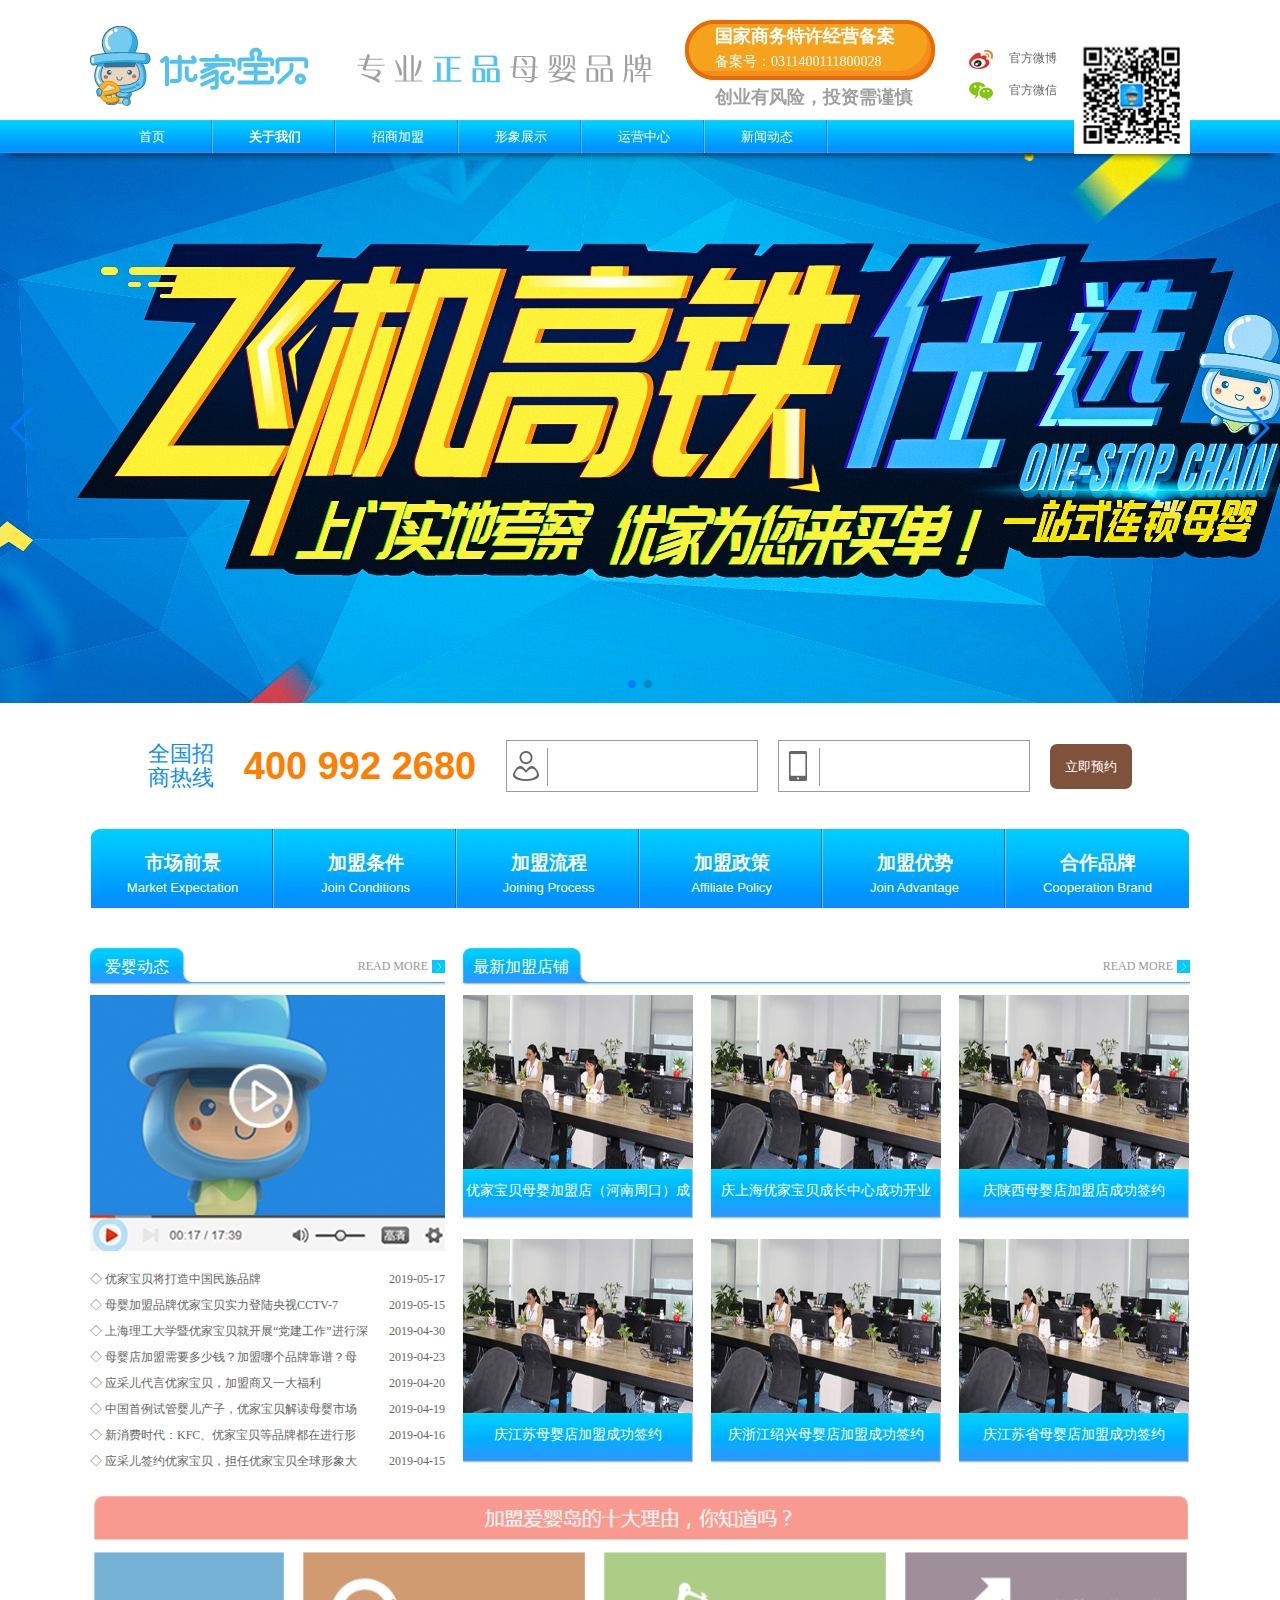
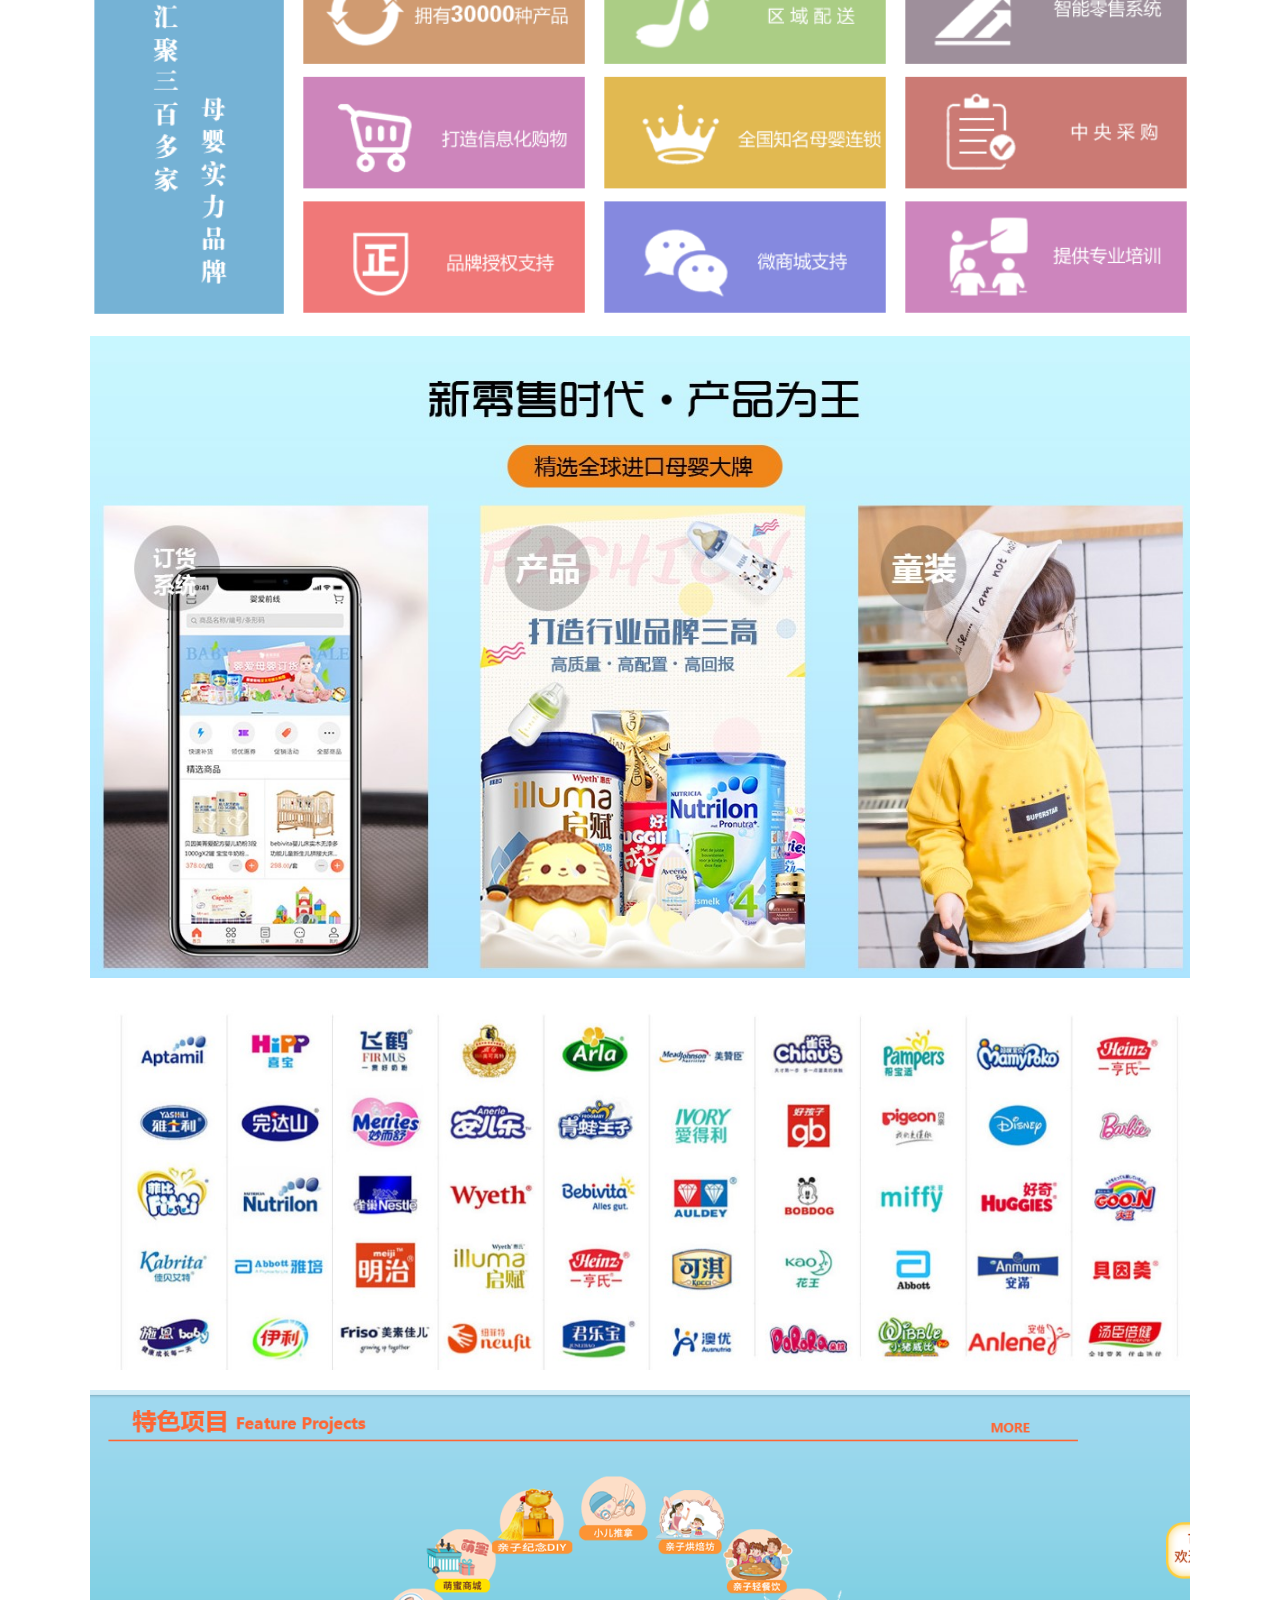
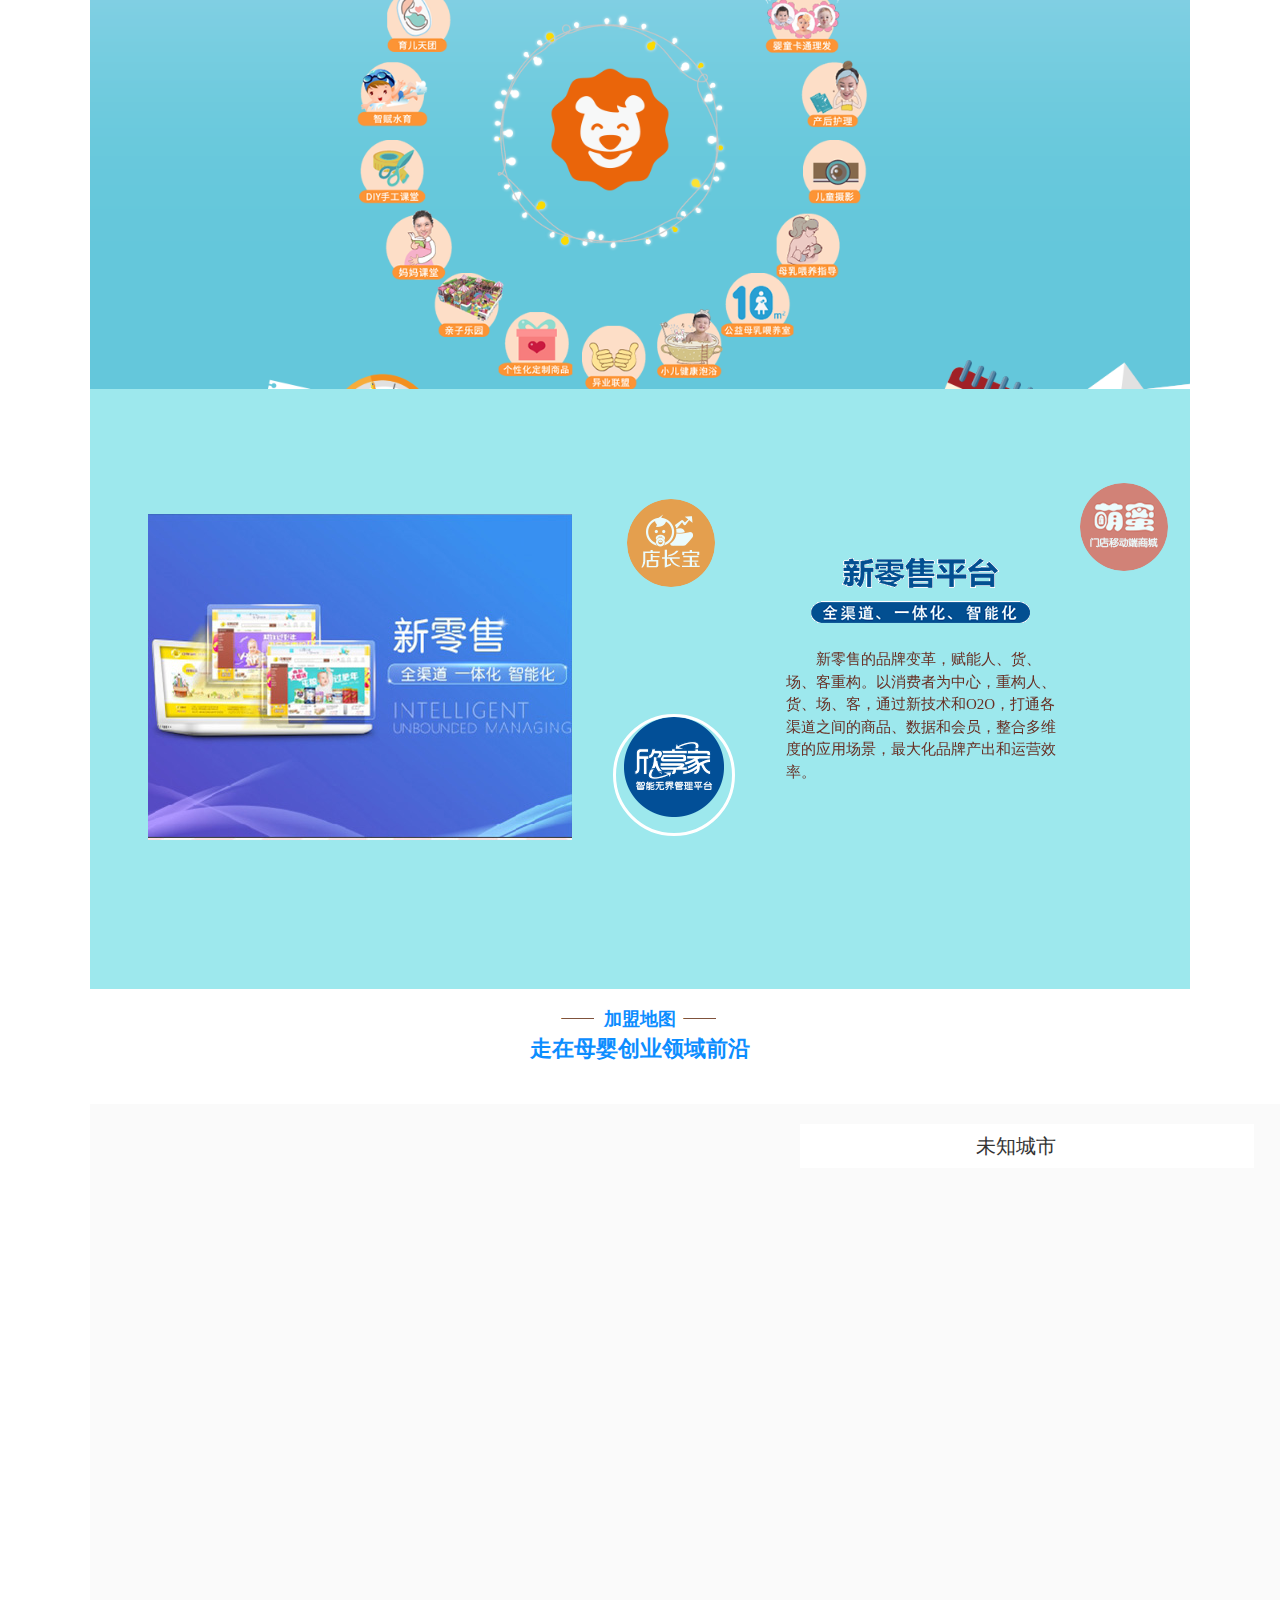
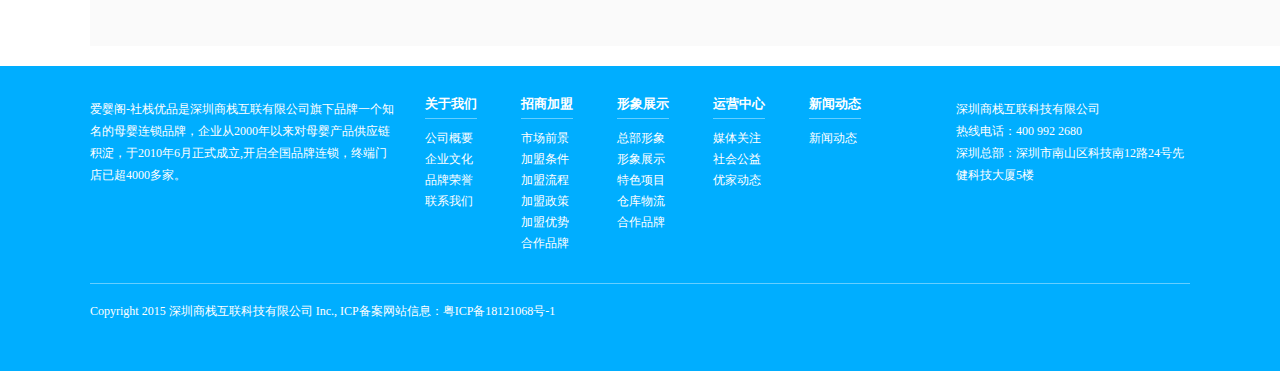
==== page/index.html @ 53469b0c "添加变化" ====
<!DOCTYPE html>
<html>

	<head>
		<meta charset="utf-8" />
		<title></title>
		<link type="text/css" rel="stylesheet" href="../css/base.css" />
		<link type="text/css" rel="stylesheet" href="../css/page.css" />
		<link rel="stylesheet" href="../css/swiper.css" />
		<link rel="stylesheet" href="../css/home.css" />
		<script type="text/javascript" src="https://api.map.baidu.com/api?v=2.0&ak=A4749739227af1618f7b0d1b588c0e85&s=1"></script>
	</head>

	<body>
		<header class="site_top">
			<div class="concenter">
				<h1><a href="/"><img src="../images/common/logo.png"></a><!--<span class="logo_span">专业母婴<br/>品牌加盟</span>--></h1>
				<div class="f">
					<span><b>国家商务特许经营备案</b><br>备案号：0311400111800028</span>
					<div style="color:#a0a0a0;margin-top:10px;font-size:18px;font-weight:bold;">创业有风险，投资需谨慎</div>
				</div>
				<div class="top_r">
					<!--<div class="tel_box"><span style="font-weight:bold; font-size:15px;">服务热线：</span><span class="tel_span">400-878-8211</span></div>
            <div class="tor_r_footer"><a href="#" class="weibo fl">官方微博</a> <span class="weixin fr">微信关注<img src="../images/common/we_chat_img.jpg" /></span></div>-->
					<ul>
						<li><img src="../images/common/wb.png">
							<a href="#" class="weibo">官方微博</a>
						</li>
						<li><img src="../images/common/wx.png">
							<a href="#" class="weixin">官方微信</a>
						</li>
					</ul>
					<img src="../images/common/we_chat_img.jpg" class="er">
				</div>
			</div>
		</header>

		<nav class="site_nav">
			<div class="concenter">
				<ul class="site_nav_ul">
					<li class="">
						<a href="index.html">首页</a>
					</li>
					<li class="cur">
						<a href="about.html?idx=0">关于我们</a>
						<ol style="display: none;">
							<li>
								<a href="about.html?idx=0">公司概要</a>
							</li>
							<li>
								<a href="about.html?idx=1">企业文化</a>
							</li>
							<li>
								<a href="about.html?idx=2">品牌荣誉</a>
							</li>
							<li style="border-bottom: none;">
								<a href="about.html?idx=3">联系我们</a>
							</li>
						</ol>
					</li>
					<li class="">
						<a href="join.html?idx=0">招商加盟</a>
						<ol>
							<li>
								<a href="join.html?idx=0">市场前景</a>
							</li>
							<li>
								<a href="join.html?idx=1">加盟条件</a>
							</li>
							<li>
								<a href="join.html?idx=2">加盟流程</a>
							</li>
							<li>
								<a href="join.html?idx=3">加盟政策</a>
							</li>
							<!--<li>
								<a href="join.html?idx=4">营业支持</a>
							</li>-->
							<li>
								<a href="join.html?idx=4">加盟优势</a>
							</li>
							<li>
								<a href="join.html?idx=5">合作品牌</a>
							</li>
						</ol>
					</li>
					<!--li>
                <a href="http://www.ujiabb.net">订货平台</a>
           </li-->
					<li class="">
						<a href="show.html?idx=0">形象展示</a>
						<ol style="display: none;">
							<li>
								<a href="show.html?idx=0">总部形象</a>
							</li>
							<li>
								<a href="show.html?idx=1">形象展示</a>
							</li>
							<li>
								<a href="show.html?idx=2">特色项目</a>
							</li>
							<li>
								<a href="show.html?idx=3">仓库物流</a>
							</li>
							<li>
								<a href="show.html?idx=4">合作品牌</a>
							</li>
						</ol>
					</li>
					<li>
						<a href="operation.html?idx=0">运营中心</a>
						<ol style="display: none;">
							<li>
								<a href="operation.html?idx=0">媒体关注</a>
							</li>
							<li>
								<a href="operation.html?idx=1">社会公益</a>
							</li>
							<li>
								<a href="operation.html?idx=2">优家动态</a>
							</li>
						</ol>
					</li>
					<li class="">
						<a href="news.html?idx=0">新闻动态</a>
						<ol style="display: none;">
							<li>
								<a href="news.html?idx=0">新闻动态</a>
							</li>
						</ol>
					</li>
				</ul>
			</div>
		</nav>

		<div class="home_banner">

			<div class=" swiper-container">
				<div class=" swiper-wrapper">

					<div class="swiper-slide" style="height:550px; background: url(&quot;../images/bannar1.jpg&quot;) center 0px no-repeat; ">

					</div>

					<div class="swiper-slide" style="height:550px;background: url(&quot;../images/bannar2.jpg&quot;) center 0px no-repeat;">
					</div>

				</div>
				<div class="swiper-pagination"></div>

				<!-- 如果需要导航按钮 -->
				<div class="swiper-button-prev"></div>
				<div class="swiper-button-next"></div>

			</div>
		</div>

		<div class="contact">
			<div class="ctit">
				<p>全国招</p>
				<p>商热线</p>
			</div>
			<div class="tel">400 992 2680</div>
			<div class="cname"><input type="text" /></div>
			<div class="cnum"><input type="text" name="" id="" value="" /></div>
			<button class="cbtn">立即预约</button>
		</div>

		<section class="homesection">

			<div class="secDetail">
				<ul>
					<li class="first">
						<a href="join.html?idx=0"><span class="span_ch">市场前景</span><br><span class="span_en">Market Expectation</span></a>
					</li>
					<li>
						<a href="join.html?idx=1"><span class="span_ch">加盟条件</span><br><span class="span_en">Join Conditions</span></a>
					</li>
					<li>
						<a href="join.html?idx=2"><span class="span_ch">加盟流程</span><br><span class="span_en">Joining Process</span></a>
					</li>
					<li>
						<a href="join.html?idx=3"><span class="span_ch">加盟政策</span><br><span class="span_en">Affiliate Policy</span></a>
					</li>
					<li>
						<a href="join.html?idx=4"><span class="span_ch">加盟优势</span><br><span class="span_en">Join Advantage</span></a>
					</li>
					<li class="last">
						<a href="join.html?idx=5" style="background: none;"><span class="span_ch">合作品牌</span><br><span class="span_en">Cooperation Brand</span></a>
					</li>
				</ul>
			</div>
		</section>

		<div class="home_pagecon">
			<section class="section_1">
				<div class="yj_dyn clearfix">
					<div class="dynLe fl clearfix">
						<h2>爱婴动态<span><a href="news.html">READ  MORE</a><img src="../images/common/more.jpg"></span></h2>
						<div class="video_box">
							<img src="../images/homead/20160217172648.png">
							<img src="../images/else/video_overimg1.png" class="over_img">
						</div>
						<ul>

							<li>
								<a href="news.html" class="clearfix"><span class="fl">◇  优家宝贝将打造中国民族品牌</span><time class="fr">2019-05-17</time></a>
							</li>

							<li>
								<a href="news.html" class="clearfix"><span class="fl">◇  母婴加盟品牌优家宝贝实力登陆央视CCTV-7</span><time class="fr">2019-05-15</time></a>
							</li>

							<li>
								<a href="news.html" class="clearfix"><span class="fl">◇  上海理工大学暨优家宝贝就开展“党建工作”进行深度会谈！</span><time class="fr">2019-04-30</time></a>
							</li>

							<li>
								<a href="news.html" class="clearfix"><span class="fl">◇  母婴店加盟需要多少钱？加盟哪个品牌靠谱？母婴店如何营销？</span><time class="fr">2019-04-23</time></a>
							</li>

							<li>
								<a href="news.html" class="clearfix"><span class="fl">◇  应采儿代言优家宝贝，加盟商又一大福利</span><time class="fr">2019-04-20</time></a>
							</li>

							<li>
								<a href="news.html" class="clearfix"><span class="fl">◇  中国首例试管婴儿产子，优家宝贝解读母婴市场前景</span><time class="fr">2019-04-19</time></a>
							</li>

							<li>
								<a href="news.html" class="clearfix"><span class="fl">◇  新消费时代：KFC、优家宝贝等品牌都在进行形象升级！</span><time class="fr">2019-04-16</time></a>
							</li>

							<li>
								<a href="news.html" class="clearfix"><span class="fl">◇  应采儿签约优家宝贝，担任优家宝贝全球形象大使！</span><time class="fr">2019-04-15</time></a>
							</li>

						</ul>
					</div>
					<div class="dynRi fr">
						<h2>最新加盟店铺<span><a href="news.html">READ  MORE</a><img src="../images/common/more.jpg"></span></h2>
						<div class="shopbox">
							<div class="shopboxs clearfix">

								<dl class="fl">
									<a href="news.html">
										<dt><img src="../images/ab2.jpg" width="230" height="176"><img src="../images/common/jia.png" class="jia"></dt>
										<dd>优家宝贝母婴加盟店（河南周口）成功签约</dd>
									</a>
								</dl>

								<dl class="fl">
									<a href="news.html">
										<dt><img src="../images/ab2.jpg" width="230" height="176"><img src="../images/common/jia.png" class="jia"></dt>
										<dd>庆上海优家宝贝成长中心成功开业</dd>
									</a>
								</dl>

								<dl class="fl">
									<a href="news.html">
										<dt><img src="../images/ab2.jpg" width="230" height="176"><img src="../images/common/jia.png" class="jia"></dt>
										<dd>庆陕西母婴店加盟店成功签约</dd>
									</a>
								</dl>

								<dl class="fl">
									<a href="news.html">
										<dt><img src="../images/ab2.jpg" width="230" height="176"><img src="../images/common/jia.png" class="jia"></dt>
										<dd>庆江苏母婴店加盟成功签约</dd>
									</a>
								</dl>

								<dl class="fl">
									<a href="news.html">
										<dt><img src="../images/ab2.jpg" width="230" height="176"><img src="../images/common/jia.png" class="jia"></dt>
										<dd>庆浙江绍兴母婴店加盟成功签约</dd>
									</a>
								</dl>

								<dl class="fl">
									<a href="news.html">
										<dt><img src="../images/ab2.jpg" width="230" height="176"><img src="../images/common/jia.png" class="jia"></dt>
										<dd>庆江苏省母婴店加盟成功签约</dd>
									</a>
								</dl>

							</div>
						</div>
					</div>
				</div>
			</section>
		</div>

		
		<div class="homead">
			<img src="../images/homead/u160.png" />
			<img src="../images/homead/u196.jpg" />
			<img src="../images/homead/u198.jpg" />
			<img src="../images/homead/u215.png" />
		</div>
			<div id="section8" class="module section fp-section fp-table active" style="background-color: rgb(157, 232, 237); height: 600px;">
			<div class="fp-tableCell" style="height:807px;">

				<div class="control bk8 dx">
					<div class="sev-left">
						<div class="pad-box">
							<div class="pad"></div>
							<div class="pad_content">
								<img class="xxj" src="../images/homead/svelunbo.jpg">
							</div>
						</div>
					</div>
					<div class="sev-right">
						<i class="xxj current" id="xxjClick"></i>
						<i class="dzb" id="dzbClick"></i>
						<i class="mm" id="mmClick"></i>
						<div class="sev-content" style="transform: rotateY(7560deg);">
							<div class="xxj-content hand" style="display: block;">
								<i class=""></i>
								<p>
									新零售的品牌变革，赋能人、货、场、客重构。以消费者为中心，重构人、货、场、客，通过新技术和O2O，打通各渠道之间的商品、数据和会员，整合多维度的应用场景，最大化品牌产出和运营效率。
								</p>
							</div>
							<div class="mm-content  hand" style="display: none;">
								<i class=""></i>
								<p>
									实时了解门店经营状况及客户购物习惯，整合产品销售、导购业绩和会员消费数据，并提供决策，为门店管理、运筹运营和会员营销提供参考指导为，增加店长运营管理能力
								</p>
							</div>
							<div class="dzb-content hand" style="display: none;">
								<i class=""></i>
								<p>
									实体门店与微商城线上线下相结合，消费者在“萌蜜”轻松选购商品，门店可了解商城销及导购业绩。萌蜜还设置跨境商品专区。
								</p>
							</div>
						</div>
					</div>
				</div>
			</div>
		</div>
		<div class="map">
			<div class="map_txt">
				<p><i></i><span>加盟地图</span><i></i></p>
				<p><span>走在母婴创业领域前沿</span></p>
			</div>
			<section class="cm-main">

				<!-- 校区地图 -->
				<div class="m-section-block">
					<div class="m-idx-schoolmap">
						<div class="cm-container">
							<div class="m-idx-common-header">
								<div class="schoolmap-container">
									<div class="left-map">
										<div id="idx-map" style="width:670px;height:542px"></div>
									</div>
									<div class="right-message">
										<div class="toggle-menu">
											<p class="value"><span>未知城市</span><i></i></p>
											<ul class="select-list">
											</ul>
										</div>
										<div class="img-container">
											<div class="top">
											</div>
											<div class="bottom">
												<div class="img">
												</div>
												<div class="img">
												</div>
											</div>
										</div>
									</div>
								</div>
							</div>
						</div>
					</div>
				</div>

			</section>
		</div>

		<footer class="site_footer">
			<div class="concenter">
				<div class="clearfix">
					<div class="footer_lbox fl">
						<!--<div class="tel_box"><span class="tel_span">400-720-9987</span></div>-->
						<span>爱婴阁-社栈优品是深圳商栈互联有限公司旗下品牌一个知名的母婴连锁品牌，企业从2000年以来对母婴产品供应链积淀，于2010年6月正式成立,开启全国品牌连锁，终端门店已超4000多家。</span>
					</div>
					<div class="footer_rbox fl">
						<dl>
							<dt><a href="about.html?idx=0">关于我们</a></dt>
							<dd>
								<a href="about.html?idx=0">公司概要</a>
							</dd>
							<dd>
								<a href="about.html?idx=1">企业文化</a>
							</dd>
							<dd>
								<a href="about.html?idx=2">品牌荣誉</a>
							</dd>
							<dd>
								<a href="about.html?idx=3">联系我们</a>
							</dd>
						</dl>
						<dl>
							<dt><a href="join.html?idx=0">招商加盟</a></dt>
							<dd>
								<a href="join.html?idx=0">市场前景</a>
							</dd>
							<dd>
								<a href="join.html?idx=1">加盟条件</a>
							</dd>
							<dd>
								<a href="join.html?idx=2">加盟流程</a>
							</dd>
							<dd>
								<a href="join.html?idx=3">加盟政策</a>
							</dd>
							<!--<dd>
								<a href="join.html?idx=4">营业支持</a>
							</dd>-->
							<dd>
								<a href="join.html?idx=4">加盟优势</a>
							</dd>
							<dd>
								<a href="join.html?idx=5">合作品牌</a>
							</dd>

						</dl>
						<dl>
							<dt><a href="show.html?idx=0">形象展示<!--合作品牌--></a></dt>
							<dd>
								<a href="show.html?idx=0">总部形象</a>
							</dd>
							<dd>
								<a href="show.html?idx=1">形象展示</a>
							</dd>
							<dd>
								<a href="show.html?idx=2">特色项目</a>
							</dd>
							<dd>
								<a href="show.html?idx=3">仓库物流</a>
							</dd>
							<dd>
								<a href="show.html?idx=4">合作品牌</a>
							</dd>
						</dl>
						<dl>
							<dt><a href="operation.html?idx=0">运营中心</a></dt>
							<dd>
								<a href="operation.html?idx=0">媒体关注</a>
							</dd>
							<dd>
								<a href="operation.html?idx=1">社会公益</a>
							</dd>
							<dd>
								<a href="operation.html?idx=2">优家动态</a>
							</dd>
						</dl>
						<!--<dl>
                    <dt><a href="training/">培训视频</a></dt>        
                </dl> -->
						<dl>
							<dt><a href="news.html?idx=0">新闻动态</a></dt>
							<dd>
								<a href="news.html?idx=0">新闻动态</a>
							</dd>
						</dl>
					</div>
					<div class="tel_box fr">
						<p>深圳商栈互联科技有限公司 </p>
						<p>热线电话：400 992 2680</p>
						<p>深圳总部：深圳市南山区科技南12路24号先健科技大厦5楼</p>
						<!--<div class="ph_box clearfix">
							<p class="fl">400-878-8211</p>
						</div>-->
					</div>
				</div>
				<div class="footer_bottom">
					<div class="concenter">
						<p class="footer_p">Copyright 2015 深圳商栈互联科技有限公司 Inc.,
							<a style="color:#fff" href="http://www.miitbeian.gov.cn" target="_blank">ICP备案网站信息：粤ICP备18121068号-1 </a><br>
						</p>

						<div class="footer_abox">
							<!--<a href="#">法律声明</a><span class="split_span">|</span>
							<a href="#">网站地图</a>-->
						</div>
					</div>
				</div>
			</div>
		</footer>
		<script type="text/javascript" src="../js/jquery-1.8.2.js"></script>
		<script type="text/javascript" src="../js/swiper.js"></script>
		<script type="text/javascript" src="../js/main.js"></script>
		<script type="text/javascript">
			var mySwiper = new Swiper('.swiper-container', {
				loop: true, // 循环模式选项

				// 如果需要分页器
				pagination: {
					el: '.swiper-pagination',
					clickable: true
				},

				// 如果需要前进后退按钮
				navigation: {
					nextEl: '.swiper-button-next',
					prevEl: '.swiper-button-prev',
				},

				// 如果需要滚动条
				scrollbar: {
					el: '.swiper-scrollbar',
				}
			})
		</script>
		
		<script type="text/javascript">
			/*首页独有的js*/
			$(function() {
				var le = 0;
				var sublilen = 0;
				var w = 0;
				var marleft = 0; // 图片左右滑动相关
				var pointData = [{
					"city": "\u5317\u4eac\u5e02",
					"name": "\u5317\u4eac\u6821\u533a\u5730\u5740",
					"point": {
						"lng": "116.50132",
						"lat": "39.967677"
					},
					"area": "\u5317\u4eac\u671d\u9633\u533a\u9152\u4ed9\u6865\u8def39\u53f7",
					"area_detail": "\u4e45\u9686\u767e\u8d27\u5357\u95e8\u8fdb2\u697c",
					"traffic": "\u5317\u4eac\u5730\u94c114\u53f7\u7ebf\u4e1c\u98ce\u5317\u6865\u7ad9c2\u51fa\u53e3580\u7c73",
					"tel": "186-6537-4998",
					"work_time": "09: 00 - 18:00",
					"imgs": ["http:\/\/www.tmsgschool.com\/upload\/img\/201807031200258642.jpg", "http:\/\/www.tmsgschool.com\/upload\/img\/201807031159481987.jpg", "http:\/\/www.tmsgschool.com\/upload\/img\/201808271738005948.jpg", "http:\/\/www.tmsgschool.com\/upload\/img\/201808271737592012.jpg", "http:\/\/www.tmsgschool.com\/upload\/img\/201808271737582302.jpg", "http:\/\/www.tmsgschool.com\/upload\/img\/20180827173757993.jpg", "http:\/\/www.tmsgschool.com\/upload\/img\/201808271737559944.jpg", "http:\/\/www.tmsgschool.com\/upload\/img\/201808271737548641.jpg", "http:\/\/www.tmsgschool.com\/upload\/img\/201808271737526083.jpg", "http:\/\/www.tmsgschool.com\/upload\/img\/201808271737508559.jpg", "http:\/\/www.tmsgschool.com\/upload\/img\/201808271737504947.jpg", "http:\/\/www.tmsgschool.com\/upload\/img\/201808271737488013.jpg", "http:\/\/www.tmsgschool.com\/upload\/img\/20180827173747318.jpg", "http:\/\/www.tmsgschool.com\/upload\/img\/201808271737459162.jpg", "http:\/\/www.tmsgschool.com\/upload\/img\/201808271737447770.jpg", "http:\/\/www.tmsgschool.com\/upload\/img\/201808271737436314.jpg"]
				}, {
					"city": "\u4e0a\u6d77\u5e02",
					"name": "\u4e0a\u6d77\u6821\u533a\u5730\u5740",
					"point": {
						"lng": "121.430964",
						"lat": "31.215661"
					},
					"area": "\u4e0a\u6d77\u5e02\u957f\u5b81\u533a\u5ef6\u5b89\u897f\u8def1358\u53f7",
					"area_detail": "\u8fce\u9f99\u5927\u53a6",
					"traffic": "\u5730\u94c13\u53f7\u7ebf\u5ef6\u5b89\u897f\u8def\u4e0b\u8f66\uff082\u53f7\u51fa\u53e3\uff09\u5ef6\u5b89\u897f\u8def\u548c\u5b9a\u897f\u8def\u4ea4\u53c9\u53e3",
					"tel": "186-6537-4998",
					"work_time": "09: 00 - 18:00",
					"imgs": ["http:\/\/www.tmsgschool.com\/upload\/img\/201807031157572739.jpg", "http:\/\/www.tmsgschool.com\/upload\/img\/201807031159481987.jpg", "http:\/\/www.tmsgschool.com\/upload\/img\/201807031200258642.jpg", "http:\/\/www.tmsgschool.com\/upload\/img\/201808271759427177.jpg", "http:\/\/www.tmsgschool.com\/upload\/img\/201808271759419582.jpg", "http:\/\/www.tmsgschool.com\/upload\/img\/20180827175939217.jpg", "http:\/\/www.tmsgschool.com\/upload\/img\/20180827175938139.jpg", "http:\/\/www.tmsgschool.com\/upload\/img\/201808271759375657.jpg", "http:\/\/www.tmsgschool.com\/upload\/img\/201808271759358845.jpg", "http:\/\/www.tmsgschool.com\/upload\/img\/20180827175934302.jpg", "http:\/\/www.tmsgschool.com\/upload\/img\/201808271759333407.jpg", "http:\/\/www.tmsgschool.com\/upload\/img\/201808271759316606.jpg", "http:\/\/www.tmsgschool.com\/upload\/img\/201808271759297126.jpg", "http:\/\/www.tmsgschool.com\/upload\/img\/201808271759283620.jpg", "http:\/\/www.tmsgschool.com\/upload\/img\/201808271759278871.jpg"]
				}, {
					"city": "\u5e7f\u5dde\u5e02",
					"name": "\u5e7f\u5dde\u6821\u533a\u5730\u5740",
					"point": {
						"lng": "113.270103",
						"lat": "23.090036"
					},
					"area": "\u6d77\u73e0\u533a\u5de5\u4e1a\u5927\u9053\u5317132\u53f7",
					"area_detail": "\u82b1\u57ce\u5f80\u4e8b3\u53f7\u697c\u751c\u871c\u65f6\u5149",
					"traffic": "\u5730\u94c18\u53f7\u7ebf\u6c99\u56ed\u7ad9B\u51fa\u53e3\u53f3\u624b\u8fb9\u76f4\u8d70600\u7c73\uff08\u516c\u8def\u8fb9\u73bb\u7483\u95e8\uff09",
					"tel": "186-6537-4998",
					"work_time": "09: 00 - 18:00",
					"imgs": ["http:\/\/www.tmsgschool.com\/upload\/img\/201807021138094608.png", "http:\/\/www.tmsgschool.com\/upload\/img\/201807021138215443.png", "http:\/\/www.tmsgschool.com\/upload\/img\/201807101528573813.jpg", "http:\/\/www.tmsgschool.com\/upload\/img\/201808271754364384.jpg", "http:\/\/www.tmsgschool.com\/upload\/img\/20180827175435177.jpg", "http:\/\/www.tmsgschool.com\/upload\/img\/201808271754346051.jpg", "http:\/\/www.tmsgschool.com\/upload\/img\/201808271754321618.jpg", "http:\/\/www.tmsgschool.com\/upload\/img\/201808271754314804.jpg", "http:\/\/www.tmsgschool.com\/upload\/img\/201808271754297878.jpg", "http:\/\/www.tmsgschool.com\/upload\/img\/201808271754281128.jpg", "http:\/\/www.tmsgschool.com\/upload\/img\/201808271754264328.jpg", "http:\/\/www.tmsgschool.com\/upload\/img\/201808271754253820.jpg"]
				}, {
					"city": "\u6df1\u5733\u5e02",
					"name": "\u6df1\u5733\u603b\u90e8\u5730\u5740",
					"point": {
						"lng": "113.963381",
						"lat": "22.544495"
					},
					"area": "\u6df1\u5733\u5e02\u5357\u5c71\u533a\u79d1\u6280\u535712\u8def24\u53f7",
					"area_detail": "\u5148\u5065\u79d1\u6280\u5927\u53a65\u697c\uff08\u5eb7\u4f73\u7814\u53d1\u5927\u53a6\u9694\u58c1\uff09",
					"traffic": "",
					"tel": "186-6537-4998",
					"work_time": "09: 00 - 18:00",
					"imgs": ["http:\/\/www.tmsgschool.com\/upload\/img\/201806290940242260.png", "http:\/\/www.tmsgschool.com\/upload\/img\/201807101520515615.jpg", "http:\/\/www.tmsgschool.com\/upload\/img\/201807101520508390.jpg", "http:\/\/www.tmsgschool.com\/upload\/img\/201807130923074886.jpg", "http:\/\/www.tmsgschool.com\/upload\/img\/201807130923058963.jpg", "http:\/\/www.tmsgschool.com\/upload\/img\/201807130923042801.jpg", "http:\/\/www.tmsgschool.com\/upload\/img\/201807130923033401.jpg"]
				}, {
					"city": "\u5357\u4eac\u5e02",
					"name": "\u5357\u4eac\u6821\u533a\u5730\u5740",
					"point": {
						"lng": "118.795404",
						"lat": "32.048811"
					},
					"area": "\u5357\u4eac\u5e02\u7384\u6b66\u533a\u6d2a\u6b66\u5317\u8def16\u53f7",
					"area_detail": "\u6c47\u91d1\u5927\u53a65\u697c501\u5ba4 ",
					"traffic": "\u5730\u94c13\u53f7\u7ebf\u5927\u884c\u5bab\uff082\u53f7\u53e3\u51fa\uff09\u6b65\u884c1000\u7c73",
					"tel": "186-6537-4998",
					"work_time": "09: 00 - 18:00",
					"imgs": ["http:\/\/www.tmsgschool.com\/upload\/img\/201807021144326696.jpg", "http:\/\/www.tmsgschool.com\/upload\/img\/201807021144469258.jpg", "http:\/\/www.tmsgschool.com\/upload\/img\/201807021144593897.jpg", "http:\/\/www.tmsgschool.com\/upload\/img\/201807130932287745.jpg"]
				}, {
					"city": "\u6b66\u6c49\u5e02",
					"name": "\u6b66\u6c49\u6821\u533a\u5730\u5740",
					"point": {
						"lng": "114.347595",
						"lat": "30.561314"
					},
					"area": "\u6b66\u6c49\u5e02\u6b66\u660c\u533a\u4e2d\u5317\u8def31\u53f7\u77e5\u97f3\u5e7f\u573a",
					"area_detail": "\u77e5\u97f3\u5e7f\u573a4\u697c\uff08\u5730\u94c1\u56db\u53f7\u7ebf\u695a\u6cb3\u6c49\u8857c\u51fa\u53e3\u65c1\uff09",
					"traffic": "\u5730\u94c1\u56db\u53f7\u7ebf\u695a\u6cb3\u6c49\u8857c\u51fa\u53e3\u65c1",
					"tel": "186-6537-4998",
					"work_time": "09: 00 - 18:00",
					"imgs": ["http:\/\/www.tmsgschool.com\/upload\/img\/201807021147594856.jpg", "http:\/\/www.tmsgschool.com\/upload\/img\/20180702114814278.jpg", "http:\/\/www.tmsgschool.com\/upload\/img\/201807021148264047.jpg"]
				}, {
					"city": "\u676d\u5dde\u5e02",
					"name": "\u676d\u5dde\u6821\u533a\u5730\u5740",
					"point": {
						"lng": "120.215293",
						"lat": "30.266561"
					},
					"area": "\u676d\u5dde\u5e02\u94b1\u6c5f\u65b0\u57ce\u65b0\u5858\u8def58\u53f7",
					"area_detail": "\u65b0\u4f20\u5a92\u4ea7\u4e1a\u5927\u53a63\u697c",
					"traffic": "\u4e1c\u7ad9\u57504\u53f7\u7ebf\uff0c\u6d66\u6cbf\u65b9\u5411\uff0c\u666f\u82b3\u7ad9\u4e0bA\u51fa\u53e3\u51fa",
					"tel": "186-6537-4998",
					"work_time": "09: 00 - 18:00",
					"imgs": ["http:\/\/www.tmsgschool.com\/upload\/img\/201807130930273878.jpg", "http:\/\/www.tmsgschool.com\/upload\/img\/201807130930257265.jpg", "http:\/\/www.tmsgschool.com\/upload\/img\/201807130929064794.jpg", "http:\/\/www.tmsgschool.com\/upload\/img\/201807130926011236.jpg", "http:\/\/www.tmsgschool.com\/upload\/img\/201807130926006184.jpg"]
				}, {
					"city": "\u957f\u6c99\u5e02",
					"name": "\u957f\u6c99\u6821\u533a\u5730\u5740",
					"point": {
						"lng": "112.975867",
						"lat": "28.197001"
					},
					"area": "\u957f\u6c99\u5e02\u5929\u5fc3\u533a\u6e58\u6c5f\u4e2d\u8def\u4e8c\u6bb536\u53f7",
					"area_detail": "\u534e\u8fdc\u56fd\u9645\u4e2d\u5fc3\u5199\u5b57\u697c5\u53f7\u697c27\u697c",
					"traffic": "\u4e58\u5750\u5730\u94c12\u53f7\u7ebf\u6e58\u6c5f\u4e2d\u8def\u7ad9\uff081A\u51fa\u53e3\u51fa\uff09\u6b65\u884c600\u7c73\u3002",
					"tel": "186-6537-4998",
					"work_time": "09: 00 - 18:00",
					"imgs": ["http:\/\/www.tmsgschool.com\/upload\/img\/201807021132077425.jpg", "http:\/\/www.tmsgschool.com\/upload\/img\/201807021132236889.jpg", "http:\/\/www.tmsgschool.com\/upload\/img\/201807101527574659.jpg", "http:\/\/www.tmsgschool.com\/upload\/img\/201808271750113359.jpg", "http:\/\/www.tmsgschool.com\/upload\/img\/201808271750103726.jpg", "http:\/\/www.tmsgschool.com\/upload\/img\/2018082717500819.jpg", "http:\/\/www.tmsgschool.com\/upload\/img\/201808271750075208.jpg", "http:\/\/www.tmsgschool.com\/upload\/img\/201808271750057352.jpg", "http:\/\/www.tmsgschool.com\/upload\/img\/201808271750042320.jpg", "http:\/\/www.tmsgschool.com\/upload\/img\/201808271750035519.jpg", "http:\/\/www.tmsgschool.com\/upload\/img\/201808271750007807.jpg", "http:\/\/www.tmsgschool.com\/upload\/img\/201808271749595935.jpg"]
				}, {
					"city": "\u6210\u90fd\u5e02",
					"name": "\u6210\u90fd\u6821\u533a\u5730\u5740",
					"point": {
						"lng": "104.075527",
						"lat": "30.664216"
					},
					"area": "\u9526\u6c5f\u533a\u5bbe\u9686\u88571\u53f7",
					"area_detail": "\u5bbe\u9686\u88571\u53f7\u4ec1\u548c\u6625\u5929\u767e\u8d276\u697c",
					"traffic": "\u5730\u94c12\u53f7\u7ebf\u5929\u5e9c\u5e7f\u573aF\u51fa\u53e3150\u7c73",
					"tel": "186-6537-4998",
					"work_time": "09: 00 - 18:00",
					"imgs": ["http:\/\/www.tmsgschool.com\/upload\/img\/201808271802075300.jpg", "http:\/\/www.tmsgschool.com\/upload\/img\/201808271802061885.jpg", "http:\/\/www.tmsgschool.com\/upload\/img\/201808271802053812.jpg", "http:\/\/www.tmsgschool.com\/upload\/img\/201808271802038994.jpg", "http:\/\/www.tmsgschool.com\/upload\/img\/201808271802022370.jpg"]
				}];
				var mapOpera = {
					map: null,
					c_point: {
						"lng": "108.930367",
						"lat": "34.328669"
					},
					allData: [],
					curData: {},
					myIcon: null,
					idx: null,
					init: function(allData) {
						var _t = this;
						_t.allData = allData || [];
						_t.map = new BMap.Map('idx-map', {
							minZoom: 5,
							maxZoom: 18
						});
						var point = new BMap.Point(_t.c_point.lng, _t.c_point.lat);
						_t.map.centerAndZoom(point, 5);
						_t.map.enableScrollWheelZoom(true);
						_t.myIcon = new BMap.Icon("http://www.tmsgschool.com/template/tianmishiguang/images/common/location.png", new BMap.Size(32, 32));
						_t.getPlaceIP();
						_t.initSelList();
						_t.initMarker();
					},
					initSelList: function() {
						var _t = this;
						var selList = $('.m-idx-schoolmap .right-message .toggle-menu .select-list');
						var html = '';
						for(var i = 0; i < _t.allData.length; i++) {
							var item = _t.allData[i];
							html += '<li data-idx=' + i + '>' + item.name + '</li>'
						}
						selList.html(html);
					},
					//初始覆盖物
					initMarker: function() {
						var _t = this;
						for(var i = 0; i < _t.allData.length; i++) {
							var item = _t.allData[i];
							//_t.addMarker(item.point);
							_t.addClickHandler(item, i);
						}
					},
					addClickHandler: function(item, idx) {
						var _t = this;
						var content = "<div class='cm-marker' id='marker" + idx + "'>" +
							"<h5>" + item.name + "</h5>" +
							"<p class='address'>" + item.area + item.area_detail + "</p>" +
							"<p class='traffic'>路线：" + item.traffic + "</p>" +
							"<p class='tel'>电话：" + item.tel + "</p>" +
							"<p class='work-time'>营业时间：" + item.work_time + "</p></div>"
						var point = new BMap.Point(item.point.lng, item.point.lat);
						var marker = new BMap.Marker(point, {
							icon: _t.myIcon
						});
						_t.map.addOverlay(marker);
						marker.addEventListener("click", function(e) {
							_t.openInfo(content, e)
						});
					},
					openInfo: function(content, e) {
						var _t = this;
						var opts = {
							width: 262, // 信息窗口宽度
							height: 182, // 信息窗口高度
							title: "", // 信息窗口标题
							enableMessage: true //设置允许信息窗发送短息
						};
						var p = e.target;
						var point = new BMap.Point(p.getPosition().lng, p.getPosition().lat);
						var infoWindow = new BMap.InfoWindow(content, opts); // 创建信息窗口对象
						_t.map.openInfoWindow(infoWindow, point); //开启信息窗口
					},
					//添加覆盖物
					addMarker: function(point) {
						var _t = this;
						var point = new BMap.Point(point.lng, point.lat);
						var marker = new BMap.Marker(point, {
							icon: _t.myIcon
						});
						_t.map.addOverlay(marker);
					},
					//IP定位城市
					getPlaceIP: function() {
						var _t = this;
						var idx;
						var myCity = new BMap.LocalCity();
						myCity.get(function(result) {
							var cityName = result.name;
							// _t.map.setCenter(cityName);
							_t.map.setCenter("武汉市");
							// $(".u-select-area .area-show").html(cityName);
							_t.idx = _t.tempCity(cityName)
							_t.curData = _t.allData[_t.idx];
							_t.map.panTo(new BMap.Point(_t.curData.point.lng, _t.curData.point.lat));
							// _t.showMarker(_t.idx);
							_t.showInitMarker(_t.idx);
							_t.showImg(_t.idx);
						});
					},
					showInitMarker: function(idx) {
						var _t = this;
						var item = _t.allData[idx];
						var point = new BMap.Point(item.point.lng, item.point.lat);
						$('.m-idx-schoolmap .right-message .toggle-menu .value').html(item.name + '<i></i>');
					},
					showMarker: function(idx) {
						var _t = this;
						var item = _t.allData[idx];
						var point = new BMap.Point(item.point.lng, item.point.lat);
						var opts = {
							width: 262, // 信息窗口宽度
							height: 182, // 信息窗口高度
							title: "", // 信息窗口标题
							enableMessage: true //设置允许信息窗发送短息
						};
						var sContent = "<div class='cm-marker' id='marker" + idx + "'>" +
							"<h5>" + item.name + "</h5>" +
							"<p class='address'>" + item.area + item.area_detail + "</p>" +
							"<p class='traffic'>路线：" + item.traffic + "</p>" +
							"<p class='tel'>电话：" + item.tel + "</p>" +
							"<p class='work-time'>营业时间：" + item.work_time + "</p></div>";
						_t.map.panTo(point);
						var infoWindow = new BMap.InfoWindow(sContent, opts);
						_t.map.openInfoWindow(infoWindow, point);
						$('.m-idx-schoolmap .right-message .toggle-menu .value').html(item.name + '<i></i>');
					},
					showImg: function(idx) {
						var _t = this;
						var imgArr = _t.allData[idx];
						var max = imgArr.imgs.length;
						console.log("max" + max);
						var html = '';
						if(max > 0) {
							html += '<div class="top"><img src="' + imgArr.imgs[0] + '" ></div>'
						}
						if(max > 1) {
							html += '<div class="bottom map-img-box"><div class="map-img-list">'
							for(var i = 1; i < max; i++) {
								html += '<div class="img"><img src="' + imgArr.imgs[i] + '"></div>';
							}
							html += '</div><div class="map-img-list1"></div></div><img class="img-list-prel" src="http://www.tmsgschool.com/template/tianmishiguang/images/common/arrow-left.png"><img class="img-list-nextr" src="http://www.tmsgschool.com/template/tianmishiguang/images/common/arrow-right.png">';
						}
						$('.m-idx-schoolmap .img-container').html(html);
						var $imglist = $(".map-img-box .map-img-list").html();
						$(".map-img-box .map-img-list1").html($imglist);
						var $list1 = $(".map-img-box .map-img-list");
						var $list2 = $(".map-img-box .map-img-list1");
						le = $('.map-img-box .map-img-list').children(".img").length;
						console.log("img子类个数" + le);
						//获取宽度，带边距
						sublilen = $(".map-img-box .map-img-list").children(".img").outerWidth(true)
						w = le * sublilen;
						console.log("img宽度" + sublilen)
						// 根据li个数设置ul宽度
						$(".map-img-box .map-img-list,.map-img-box .map-img-list1").width(w + "px");
						$(".map-img-box .map-img-list1").css("left", w + "px");
						//图片左右滑动
						var list1left = 0;
						var list2left = w;
						$(".img-list-prel").click(function() {
							console.log('点击了向左滑动');
							if((-list1left == w) || (le <= 2)) {
								console.log('list1');
								$list1.css("z-index", 333);
								$list2.css("z-index", 334);
								list1left = w;
							} else if((-list2left == w)) {
								console.log('list2');
								$list1.css("z-index", 334);
								$list2.css("z-index", 333);
								list2left = w;
							}
							list1left -= sublilen;
							list2left -= sublilen;
							$(".map-img-list").animate({
								"left": list1left
							}, 500);
							$(".map-img-list1").animate({
								"left": list2left
							}, 500);
							// console.log(marleft);
						});
						$(".img-list-nextr").click(function() {
							if((list1left == w) || (le <= 2)) {
								console.log('list1');
								$list1.css({
									"z-index": 333,
									"left": -w
								});
								$list2.css("z-index", 334);
								list1left = -w;
							} else if((list2left == w)) {
								console.log('list2');
								$list1.css("z-index", 334);
								$list2.css({
									"z-index": 333,
									"left": -w
								});
								list2left = -w;
							}
							list1left += sublilen;
							list2left += sublilen;
							$(".map-img-list").animate({
								"left": list1left
							}, 500);
							$(".map-img-list1").animate({
								"left": list2left
							}, 500);
						});
					},
					//
					tempCity: function(city) {
						var _t = this;
						var def;
						for(var i = 0; i < _t.allData.length; i++) {
							var item = _t.allData[i];
							if(item.city == city) {
								return i
							}
							if(item.city == '深圳市') {
								def = i
							}
						}
						return def;
					}
				};
				mapOpera.init(pointData);
				// 
				//地图切换列表打开
				$(".m-idx-schoolmap .right-message .toggle-menu .value").click(function() {
					var _t = $(this);
					var setlist = _t.siblings('.select-list');
					if(setlist.css('display') == 'none') {
						setlist.fadeIn();
					} else {
						setlist.fadeOut();
					}
				});
				//切换城市数据
				$('.m-idx-schoolmap .select-list').on('click', 'li', function() {
					var idx = $(this).attr('data-idx');
					mapOpera.showMarker(idx);
					mapOpera.showImg(idx);
					$(this).parent().fadeOut();
				});
			})
		</script>
		
		<script type="text/javascript">
			function bk8right() {
				var sevroat = 0;
				var padcur = 0;
				$('.sev-right > i').hover(function() {
					sevroat = sevroat + 360;
					clearInterval(timer);
					sl_triggerr();
					$('.sev-content').css('transform', 'rotateY(' + sevroat + 'deg)');
					var thcla = $(this).removeClass('current').attr('class');
					$('.sev-right > i').removeClass('current');
					$('.pad_content>img').attr('class', thcla);
					$(this).addClass('current');
					setTimeout(function() {
						$('.sev-content > div').hide();
						$('.' + thcla + '-content').show();
					}, 250)
				}, function() {
					return false;
				});
			}

			function sl_triggerr() {
				timer = setInterval(function() {
					var sevnum = $('.sev-right > i.current').index(); //获取当前是第几个
					if(sevnum == 2) {
						sevnum = 0;
					} else {
						sevnum++;
					}
					$('.sev-right > i').eq(sevnum).trigger('mouseenter');
				}, 4000)
			}
			bk8right();
			sl_triggerr();
		</script>
	</body>

</html>
---- css/base.css ----
@charset "utf-8";
a:active{star:expression(this.onFocus=this.blur());}
a:focus,button:focus{outline:none; -moz-outline:none;}
:focus{outline:none;}
/*Reset Css*/
body,div,dl,dt,dd,ul,ol,li,h1,h2,h3,h4,h5,h6,pre,form,fieldset,input,textarea,p,blockquote,th,td,img,area,param{margin:0; padding:0;}
html,body{margin:0; padding:0; height: 100%;}
select{*behavior: url("select.htc");}/*IE6,IE7select*/
ol,ul{padding-left:0; list-style-type:none; list-style:none;}
img{border:none; display:inline-block; vertical-align:middle; *display:inline; *zoom:1;}
th{font-style:normal;font-weight:normal;}
h1,h2,h3,h4,h5,h6{font-size:100%; font-weight:normal;}
input{display:inline-block; vertical-align:middle; *display:inline; *zoom:1;}
fieldset{border:none;}
legend{display:none;}
/*Clear Css*/
.clear{clear:both; font-size:0px; height:0px; line-height:0;}
.clearfix:after{content:'\20';display:block;clear:both;visibility:hidden;line-height:0;height:0;}
.clearfix{display:block;zoom:1;}
html[xmlns] .clearfix{display:block;}
* html .clearfix{height:1%;}
/*Common Css*/
body{font:12px/1.5 Tahoma, Helvetica, Arial, "\5b8b\4f53", sans-serif;}
.fl{float:left; _display:inline;}
.fr{float:right; _display:inline;}
---- css/page.css ----
@charset "utf-8";
body {
	background: #fff;
	font-family: '\5FAE\8F6F\96C5\9ED1 ';
}

a:link {
	text-decoration: none;
	/*color:#353535;*/
}

a:visited {
	/*color:#42c0d1;*/
}

a:hover {
	text-decoration: none;
	color: #ff7e00;
}

.fl {
	float: left;
}

.fr {
	float: right;
}


/*p{ font-size:13px; line-height:22px; color:#666;}*/

p {
	font-size: 12px;
	line-height: 24px;
	color: #221815;
}

.concenter {
	width: 1100px;
	margin: 0 auto;
}

.postion {
	position: relative;
	top: -59px;
	margin-bottom: -59px;
}

.clearfix:after {
	content: ".";
	display: block;
	height: 0;
	clear: both;
	visibility: hidden;
}

.clearfix {
	zoom: 1
}

.site_top {
	position: relative;
	z-index: 100;
	height: 120px;
	min-width: 1000px;
}

.site_top .concenter {
	height: 120px;
}

.site_top h1 {
	float: left;
	position: relative;
	height: 68px;
	margin: 26px 0 0;
}

.site_top h1 img {
	position: absolute;
	top: 0;
	left: 0;
}

.top {
	height: 110px;
	width: 100%;
}

.top_r {
	float: right;
	height: 89px;
	width: 221px/*273px*/
	;
	margin: 16px 0 0;
	position: relative;
}

.top_r ul {
	margin-top: 26px;
}

.top_r ul li {
	line-height: 32px;
}

.top_r ul li a {
	color: #666;
}

.top_r ul li a:hover {
	color: #da2826;
}

.top_r ul li img {
	vertical-align: middle;
	margin-right: 13px;
}

.top_r .er {
	position: absolute;
	right: 0;
	bottom: -49px;
}

.tor_r_footer .weibo {
	padding: 0 0 0 26px;
	background: url(../images/else/icon_img1.png) 0 0 no-repeat;
	color: #666;
}

.tor_r_footer .weibo:hover {
	background: url(../images/else/icon_img1.png) 0 -30px no-repeat;
	color: #F00;
}

.tor_r_footer .weixin {
	display: inline-block;
	position: relative;
	padding: 0 0 0 24px;
	background: url(../images/else/icon_img1.png) 0 -60px no-repeat;
	cursor: pointer;
	color: #666;
}

.tor_r_footer .weixin img {
	position: absolute;
	top: 20px;
	right: -10px;
	display: none;
	background: #fff;
	padding: 7px;
	border-radius: 5px;
	-webkit-border-radius: 5px;
	-moz-border-radius: 5px;
	-o-border-radius: 5px;
	box-shadow: #000 0px 0px 13px -3px;
	-webkit-box-shadow: #000 0px 0px 13px -3px;
	-moz-box-shadow: #000 0px 0px 13px -3px;
	-o-box-shadow: #000 0px 0px 13px -3px;
	behavior: url(../css/PIE.htc);
}

.tor_r_footer .weixin:hover {
	background: url(../images/else/icon_img1.png) 0 -90px no-repeat;
	color: #12d41e;
}

.tor_r_footer .weixin:hover img {
	display: block;
}

.site_nav {
	height: 33px/*73*/
	;
	background: url(../images/else/first_nav_bg.jpg) 0 0 repeat-x;
	min-width: 1000px;
	position: relative;
	z-index: 99;
	box-shadow: #000 0px 8px 9px -8px;
	-webkit-box-shadow: #000 0px 8px 9px -8px;
	-moz-box-shadow: #000 0px 8px 9px -8px;
	-o-box-shadow: #000 0px 8px 9px -8px;
	behavior: url(../css/PIE.htc);
}

.site_nav .site_nav_ul {
	height: /*73*/
	33px;
}

.site_nav .site_nav_ul>li {
	float: left;
	height: /*73*/
	33px;
	line-height: /*73*/
	33px;
	background: url(../images/else/li_bk.jpg) right center no-repeat;
}

.site_nav .site_nav_ul>li>a {
	display: block;
	width: 123px;
	text-align: center;
	font-size: /*17*/
	13px;
	color: #fff;
}

.site_nav .site_nav_ul>li:hover>a,
.site_nav .site_nav_ul>li.cur>a {
	font-weight: bold;
	background: url(../images/else/site_nav_lihover.jpg) 0 0 repeat-x;
}

.site_nav .site_nav_ul ol {
	position: absolute;
	min-width: 128px;
	display: none;
	padding: 0 0 20px 0;
	background: #2784d9/*006cdc*/
	;
}

.site_nav .site_nav_ul ol li {
	line-height: 30px;
	min-width: 128px;
	height: 30px;
	border-bottom: #fff 1px solid;
}

.site_nav .site_nav_ul ol li>a {
	display: block;
	line-height: 30px;
	height: 30px;
	min-width: 69px;
	font-size: /*14*/
	13px;
	color: #fff;
	padding: 0 29px;
	background: #2784d9/*006cdc*/
	;
}

.site_nav .site_nav_ul ol li>a:hover {
	background: #2992ff;
}

.home_banner {
	height: 550px/*668px*/
	;
	width: 100%;
	min-width: 1000px;
	overflow: hidden;
	position: relative;
}

.home_banner .bd li {
	height: 550px/*668px*/
	;
	width: 100%;
	min-width: 1000px;
	position: relative;
}

.home_banner .bd .b_searchbox {
	position: absolute;
	top: 380px;
	left: -100px;
	width: 400px;
	height: 65px;
	background: url(../images/else/banner_search_bg.png) 0 bottom no-repeat;
	letter-spacing: -Npx;
	font-size: 0;
}

.home_banner .bd .b_searchbox input,
.home_banner .bd .b_searchbox label {
	height: 46px;
	line-height: 46px;
	display: inline-block;
	font-family: '\5FAE\8F6F\96C5\9ED1';
	vertical-align: top;
	font-size: 18px;
	font-weight: bold;
	color: #fff;
	border: none;
}

.home_banner .bd .b_searchbox label {
	width: 99px;
	background: url(../images/else/search_left.png) 0 0 no-repeat;
	text-align: center;
	font-size: 13px;
}

.home_banner .bd .b_searchbox .tj_btn {
	background: url(../images/else/search_btn.png) 0 0 no-repeat;
	cursor: pointer;
	width: 65px;
	text-align: center;
	font-size: 18px;
}

.home_banner .bd .b_searchbox .tel_input {
	width: 216px;
	height: 26px;
	text-indent: 3px;
	padding: 10px;
	color: #999;
	font-size: 13px;
	font-weight: normal;
	background: #fff;
	background-image: none;
}

.home_banner .bd li a {
	display: block;
	width: 100%;
	height: 550px/*668px*/
	;
	min-width: 1000px;
	position: absolute;
	top: 0;
	left: 0;
}

.home_banner .hd {
	position: absolute;
	text-align: center;
	bottom: 110px;
	z-index: 99;
	width: 100%;
}

.home_banner .hd ul {
	letter-spacing: -Npx;
	font-size: 0;
	text-align: center;
}

.home_banner .hd li {
	display: inline-block;
	width: 9px;
	height: 9px;
	cursor: pointer;
	margin: 0 5px;
	border: #007eff 1px solid;
	*display: inline;
	zoom: 1;
	behavior: url(../css/PIE.htc);
	border-radius: 9px;
	-webkit-border-radius: 9px;
	-moz-border-radius: 9px;
	-o-border-radius: 9px;
	position: relative;
}

.home_banner .hd li.on {
	background: #007eff;
}

.home_banner .bd li .concenter {
	position: relative;
}

.home_banner .bd li .b_sgin {
	position: absolute;
	top: 300px;
	left: 250px;
	width: 155px;
	height: 249px;
	display: none;
}

.home_banner .bd li .b_sgin .sgin_img {
	position: absolute;
	top: 0;
	left: 0;
	-webkit-animation: b_sgin 800ms alternate infinite;
	animation: b_sgin 800ms alternate infinite;
	-moz-animation: b_sgin 800ms alternate infinite;
	-o-animation: b_sgin 800ms alternate infinite;
}

.home_banner .btns {}

.home_banner .prev {
	display: none;
	position: absolute;
	z-index: 999;
	top: 50%;
	margin-top: -34px;
	display: block;
	width: 48px;
	left: 200px;
	height: 68px;
	background: url(../images/btn.png) 0 0 no-repeat;
}

.home_banner .next {
	display: none;
	position: absolute;
	z-index: 999;
	top: 50%;
	margin-top: -34px;
	display: block;
	width: 48px;
	right: 200px;
	height: 68px;
	background: url(../images/btn.png) right 0 no-repeat;
}

.f {
	width: 220px;
	height: 56px;
	background: url(../images/ggg_bg.png) no-repeat;
	float: left;
	padding-left: 30px;
	padding-top: 4px;
	margin-left: 595px;
	margin-top: 20px;
}

.f span {
	font-size: 14px;
	line-height: 24px;
	color: #fff;
}

.f span b {
	font-size: 18px;
}

@keyframes b_sgin {
	0% {
		top: -5px;
	}
	100% {
		top: 0px;
	}
}

@-webkit-keyframes b_sgin {
	0% {
		top: -5px;
	}
	100% {
		top: 0px;
	}
}

@-moz-keyframes b_sgin {
	0% {
		top: -5px;
	}
	100% {
		top: 0px;
	}
}

@-o-keyframes b_sgin {
	0% {
		top: -5px;
	}
	100% {
		top: 0px;
	}
}

@-ms-keyframes b_sgin {
	0% {
		top: -5px;
	}
	100% {
		top: 0px;
	}
}

.home_banner .bd li .b_sgin .sgin_imgyy {
	position: absolute;
	bottom: 0;
	left: 47px;
	-webkit-animation: b_sginyy 800ms alternate infinite;
	animation: b_sginyy 800ms alternate infinite;
	-moz-animation: b_sginyy 800ms alternate infinite;
	-o-animation: b_sginyy 800ms alternate infinite;
}

@-webkit-keyframes b_sginyy {
	0% {
		-webkit-transform: scale(0.9, 0.9);
	}
	100% {
		-webkit-transform: scale(1, 1);
	}
}

.home_banner .bd li .b_words1 {
	position: absolute;
	top: -100px;
	right: 0px;
	display: none;
}

.home_banner .bd li .b_words2 {
	position: absolute;
	top: 100px;
	right: 0px;
	color: #444;
	font-size: 23px;
	display: none;
}

.red_span {
	display: inline-block;
	background: #ff7e00;
	color: #fff;
	font-size: 23px;
	height: 26px;
	line-height: 26px;
	font-weight: bold;
	font-family: 'arial';
	padding: 0 7px;
	margin: 0 3px;
	text-align: center;
	border-radius: 5px;
	-webkit-border-radius: 5px;
	-moz-border-radius: 5px;
	-o-border-radius: 5px;
	behavior: url(../css/PIE.htc);
	position: relative;
}

.home_banner .bd li .b_searchbox {
	position: absolute;
	top: 440px;
	right: -100px;
	width: 400px;
	height: 65px;
	background: url(../images/else/banner_search_bg.png) 0 bottom no-repeat;
	letter-spacing: -Npx;
	font-size: 0;
}

.home_banner .bd li .b_searchbox input,
.home_banner .bd li .b_searchbox label {
	height: 46px;
	line-height: 46px;
	display: inline-block;
	font-family: '\5FAE\8F6F\96C5\9ED1';
	vertical-align: top;
	font-size: 18px;
	font-weight: bold;
	color: #fff;
	border: none;
}

.home_banner .bd li .b_searchbox label {
	width: 99px;
	background: url(../images/else/search_left.png) 0 0 no-repeat;
	text-align: center;
	font-size: 13px;
}

.home_banner .bd li .b_searchbox .tj_btn {
	background: url(../images/else/search_btn.png) 0 0 no-repeat;
	cursor: pointer;
	width: 65px;
	text-align: center;
	font-size: 18px;
}

.home_banner .bd li .b_searchbox .tel_input {
	width: 216px;
	height: 26px;
	text-indent: 3px;
	padding: 10px;
	color: #999;
	font-size: 13px;
	font-weight: normal;
	background: #fff;
	background-image: none;
}

.homesection_1 {
	width: 100%;
	min-width: 1000px;
	height: /*141*/
	79px;
	position: absolute;
	bottom: 0;
	left: 0;
}

.homesection_1 ul {
	height: /*141*/
	79px;

}

.homesection_1 li {
	float: left;
	height: /*141*/
	79px;
	width: /*200*/
	183px;
	background: url(../images/else/home_tab_libg.png) 0 0 repeat-x;
	text-align: center;
}

.homesection_1 li.last {
	background: url(../images/else/home_tab_last.png) 0 0 no-repeat;
}

.homesection_1 li.first {
	background: url(../images/else/home_tab_fir.png) 0 0 no-repeat;
}

.homesection_1 li.last:hover {
	background: url(../images/else/home_tab_lasthov.png) 0 -10px no-repeat;
}

.homesection_1 li.first:hover {
	background: url(../images/else/home_tab_firhov.png) 0 -10px no-repeat;
}

.homesection_1 li a {
	display: block;
	width: 100%;
	height: 59px;
	padding: 20px 0 0;
	background: url(../images/else/home_tab_li.png) right center no-repeat;
}


.homesection {
	width: 100%;
	min-width: 1000px;
	height: /*141*/
	79px;
}

.homesection ul {
	height: /*141*/
	79px;
		display: flex;
	 justify-content:center ;
}

.homesection li {
	float: left;
	height: /*141*/
	79px;
	width: /*200*/
	183px;
	background: url(../images/else/home_tab_libg.png) 0 0 repeat-x;
	text-align: center;
}

.homesection li.last {
	background: url(../images/else/home_tab_last.png) 0 0 no-repeat;
}

.homesection li.first {
	background: url(../images/else/home_tab_fir.png) 0 0 no-repeat;
}

.homesection li.last:hover {
	background: url(../images/else/home_tab_lasthov.png) 0 -10px no-repeat;
}

.homesection li.first:hover {
	background: url(../images/else/home_tab_firhov.png) 0 -10px no-repeat;
}

.homesection li a {
	display: block;
	width: 100%;
	height: 59px;
	padding: 20px 0 0;
	background: url(../images/else/home_tab_li.png) right center no-repeat;
}




.span_ch {
	font-size: 19px;
	font-weight: bold;
	color: #fff/*58c4ef*/
	;
}

.span_en {
	font-size: 13px;
	font-family: 'arial';
	color: #fff/*58c4ef*/
	;
}

.homesection_1 li:hover {
	background: url(../images/else/home_tab_hov.png) 0 -10px no-repeat;
}
.homesection li:hover {
	background: url(../images/else/home_tab_hov.png) 0 -10px no-repeat;
}

.home_pagecon .section_1 {
	width: 1100px;
	margin: 0 auto;
	position: relative;
	padding: 40px 0 0 0;
}

.home_pagecon .section_1 .dynLe {
	width: 355px;
}

.home_pagecon .section_1 .dynRi {
	width: 727px;
}

.section_1 h2,
.section_2 h2,
.section_4 h2 {
	background: url(../images/common/tit.png) no-repeat;
	height: 37px;
	line-height: 37px;
	padding-left: 15px;
	color: #fff;
	font-size: 16px;
	position: relative;
	width: 100%;
	margin-bottom: 10px;
	box-sizing: border-box;
}

.section_1 h2 span,
.section_2 h2 span,
.section_4 h2 span {
	position: absolute;
	right: 0;
	bottom: 0;
}

.section_1 h2 span a,
.section_2 h2 span a,
.section_4 h2 span a {
	margin-right: 4px;
	color: #999;
	font-size: 12px;
}

.section_1 h2 span a:hover,
.section_1 .dynLe ul li a:hover,
.section_2 h2 span a:hover,
.mediaRi ul li a:hover,
.section_4 h2 span a:hover {
	color: #ff7e00;
}

.section_1 .dynLe ul {
	margin-top: 15px;
}

.section_1 .dynLe ul li a,
.mediaRi ul li a {
	color: #666;
	line-height: 26px;
}

.section_1 .dynLe ul li span,
.mediaRi ul li span {
	display: inline-block;
	width: 278px;
	height: 26px;
	overflow: hidden;
}

.section_1 .dynLe ul li time,
.mediaRi ul li time {
	display: inline-block;
	width: 72px;
	height: 26px;
	overflow: hidden;
	text-align: right;
}

.section_1 .dynRi h2 {
	background: url(../images/common/tit2.png) no-repeat;
	padding-left: 10px;
}

.dynRi .shopbox {
	width: 727px;
	height: 470px;
	overflow: hidden;
}

.dynRi .shopboxs {
	width: 745px;
}

.dynRi .shopboxs dl {
	width: 230px;
	height: 224px;
	position: relative;
	margin-right: 18px;
	margin-bottom: 20px;
}

.dynRi .shopboxs dl dt {
	position: relative;
	width: 100%;
	height: 176px;
	overflow: hidden;
}

.dynRi .shopboxs dl dt .tu {
	/*width:100%;*/
	height: 176px;
}

.dynRi .shopboxs dl dt .jia {
	position: absolute;
	top: 50%;
	left: 50%;
	margin-left: -21px;
	margin-top: -21px;
	display: none;
}

.dynRi .shopboxs dl dd {
	background: url(../images/common/ddbk.png) bottom no-repeat;
	height: 56px;
	line-height: 56px;
	position: absolute;
	bottom: 0;
	left: 0;
	width: 100%;
	color: #fff;
	font-size: 14px;
	text-align: center;
}

.dynRi .shopboxs dl:hover .jia {
	display: block;
}

.dynRi .shopboxs dl:hover dd {
	background: url(../images/common/dd_hov.png) bottom no-repeat;
}

.video_box {
	position: relative;
	width: 355px;
	height: 256px;
}

.video_box .over_img {
	position: absolute;
	top: 0px;
	left: 0px;
	cursor: pointer;
}

.video_tt {
	line-height: 100%;
	position: relative;
	margin: 0 0 30px 0;
}

.tab_con2 .tyCons dl dt .video_box {
	width: 323px;
	height: 211px;
}

.home_pagecon .section_2 .concenter {
	overflow: hidden;
	padding: 54px 0 0 0;
	margin-bottom: 52px;
}

.home_pagecon .section_2 .coopbrand {
	width: 530px;
}

.section_2 h2 {
	background: url(../images/common/tit3.png) no-repeat;
	margin-bottom: 15px;
}

.section_2 .multipleColumn {
	position: relative;
	width: 446px;
}

.section_2 .multipleColumn .hd .prev,
.section_2 .multipleColumn .hd .next {
	display: block;
	width: 31px;
	height: 31px;
	float: right;
	overflow: hidden;
	cursor: pointer;
	background: url(../images/common/left.png) no-repeat;
}

.section_2 .multipleColumn .hd .prev {
	position: absolute;
	left: -38px;
	top: 60px;
}

.section_2 .multipleColumn .hd .next {
	background: url(../images/common/right.png) no-repeat;
	position: absolute;
	right: -38px;
	top: 60px;
}

.section_2 .multipleColumn .bd {
	overflow: hidden;
	margin: 0 auto;
}

.section_2 .multipleColumn .bd ul {
	overflow: hidden;
	zoom: 1;
	width: 142px;
	float: left;
	_display: inline;
	margin-right: 10px;
}

.section_2 .multipleColumn .bd ul li {
	_display: inline;
	overflow: hidden;
	text-align: center;
	margin-bottom: 12px;
}

.section_2 .multipleColumn .bd ul li .pic {
	text-align: center;
}

.section_2 .multipleColumn .bd ul li .pic img {
	width: 140px;
	height: 69px;
	display: block;
	border: 1px solid #a5dbff;
	margin-right: 10px;
}

.section_2 .multipleColumn .bd ul li .pic a:hover img {
	border-color: #999;
}

.section_2 .multipleColumn .bd ul li .title {
	line-height: 24px;
}

.coopbrand .mediaLe {
	border: #ccc 1px solid;
	width: 202px;
	height: 149px;
}

.coopbrand .mediaRi {
	width: 318px;
	height: 149px;
	overflow: hidden;
}

.mediaRi ul li span {
	width: 205px;
}


/*全年营销支持*/

.section_4 h2 {
	background: url(../images/common/tit4.png) no-repeat;
	width: 100%;
	padding-left: 13px;
}

.section_4 .yximg {
	margin: 30px 0 46px 0;
	min-height: 235px;
	background: url(../images/images/heng.jpg) 0 152px repeat-x;
	width: 1100px;
	overflow: hidden;
}

.section_4 .yximg ul {
	width: 1177px;
}

.section_4 .yximg ul li {
	width: 117px;
	margin-right: 77px;
}

.section_4 .yximg ul li .ci {
	position: relative;
	width: 117px;
	height: 127px;
}

.yximg ul li .ci p {
	position: absolute;
	top: 36px;
	left: 50% !important;
	font-size: 16px;
	text-align: center;
	width: 64px;
	margin-left: -32px;
}

.yximg ul li .ci img {
	position: absolute;
	top: 0;
	left: 0;
}

.yximg ul li .ci .ping {
	display: block;
}

.yximg ul li .ci .hov {
	display: none;
}

.yximg ul li .ci:hover .ping {
	display: none;
}

.yximg ul li .ci:hover .hov {
	display: block;
}

.yximg ul li .ci:hover p {
	color: #fff;
}

.yximg ul li .month {
	margin: 10px 0 0 3px;
}

.yximg ul li .ci p.org {
	color: #ef8817;
}

.yximg ul li .ci p.red {
	color: #fe6868;
}

.yximg ul li .ci p.blue {
	color: #2eb4fe;
}

.yximg ul li .ci p.green {
	color: #77c547;
	left: 10px;
}

.yximg ul li .ci p.zi {
	color: #bf61d8;
	left: 10px;
}

.yximg ul li .ci p.org2 {
	color: #fe7539;
	top: 25px;
}

.yximg ul li .ci:hover p {
	color: #fff;
}

.h_newsbox .news_tab_con {
	clear: both;
}

.news_tab_con .top_news {
	width: 280px;
	height: 123px;
	padding: 15px 30px 0 222px;
	margin: 0 0 28px 0;
	box-shadow: #444546 -1px 23px 86px -40px;
	border: #007dfe 1px solid;
	background: #007dfe;
	position: relative;
}

.news_tab_con .top_news img {
	position: absolute;
	top: 0px;
	left: 0px;
	padding: 5px;
	background: #fff;
}

.newsmore_btn {
	position: absolute;
	display: block;
	bottom: 8px;
	right: 20px;
	width: 69px;
	height: 23px;
	line-height: 23px;
	text-align: center;
	border: #8cc4ff 1px solid;
	font-size: 12px;
	color: #b4d5eb;
	border-radius: 5px;
	behavior: url(../css/PIE.htc);
	-webkit-border-radius: 5px;
	-moz-border-radius: 5px;
	-o-border-radius: 5px;
}

.newsmore_btn:hover {
	border: #ff7e00 1px solid;
}

.news_tab_con .news_con {
	height: 85px;
	overflow: hidden;
}

.news_tab_con>div {
	display: none;
}

.news_tab_con .news_con h4 {
	height: 20px;
	line-height: 20px;
	margin: 0 0 5px 0;
	overflow: hidden;
}

.news_tab_con .news_con h4 a {
	font-weight: bold;
	font-size: 15px;
	color: #fff;
}

.news_tab_con .news_con h4 a:hover {
	color: #ff7e00;
}

.news_tab_con .news_con p {
	line-height: 20px;
}

.news_tab_con .news_con p a {
	color: #fff;
	font-size: 13px;
	overflow: hidden;
}

.news_tab_con .news_con p a:hover {
	color: #ff7e00;
}

.news_tab_con .news_ul li {
	font-size: 12px;
	height: 16px;
	line-height: 16px;
	margin: 0 0 11px 0;
	border-bottom: #dfdfdf 1px dotted;
	background: url(../images/else/icon_img1.png) 0 -229px no-repeat;
	padding: 0 0 7px 9px;
}

.news_tab_con .news_ul li a {
	display: block;
	height: 16px;
	width: 450px;
	line-height: 16px;
	color: #666;
	overflow: hidden;
}

.news_tab_con .news_ul li a:hover {
	color: #ff7e00;
}

.news_tab_con .news_ul li .news_time {
	float: right;
	font-family: 'arial';
	font-size: 12px;
	color: #999;
	padding: 0 5px 0 0;
}

.news_tab_con .news_ul li:hover {
	background: url(../images/else/icon_img1.png) 0 -211px no-repeat;
}

.opac_div,
.opac_divs {
	width: 100%;
	display: none;
	position: absolute;
	top: 0;
	left: 0;
	z-index: 999;
	background: url(../images/else/opac_bg.png) 0 0 repeat;
}

.video_tanchu,
.video_tanchus {
	position: fixed;
	display: none;
	left: 50%;
	top: 50%;
	z-index: 999;
	margin: -200px 0 0 -300px;
	width: 600px;
	height: 400px;
	/*padding:20px;*/
	background: #000;
}

.video_tanchu .close_btn,
.video_tanchus .close_btns {
	width: 20px;
	height: 20px;
	background: url(../images/else/x_img.png) 0 0 no-repeat;
	cursor: pointer;
	text-align: center;
	position: absolute;
	top: 15px;
	right: 11px;
}

.video_tanchu .caseVideo,
.video_tanchus .caseVideos {
	width: 600px;
	height: 400px;
}

.second_tab_tt {
	width: 1100px;
	overflow: hidden;
	behavior: url(../css/PIE.htc);
	position: relative;
	/*box-shadow:#999 0px 3px 10px -3px; -webkit-box-shadow:#999 0px 3px 10px -3px; -moz-box-shadow:#999 0px 3px 10px -3px;-o-box-shadow:#999 0px 3px 10px -3px;*/
	border-radius: 10px 10px 20px 20px;
}

.second_tab_tt .tab_ul_tt {
	width: 100%;
	overflow: hidden;
	background: url(../images/common/libk.png) top repeat-x;
}

.second_tab_tt .tab_ul_tt li {
	float: left;
	width: 275px;
	text-align: center;
	font-size: 18px;
}

.second_tab_tt .tab_ul_tt li a {
	display: block;
	height: 53px;
	line-height: 44px;
	color: #fff;
	background: url(../images/common/li.png) no-repeat right top;
}

.second_tab_tt .tab_ul_tt li.cur a,
.second_tab_tt .tab_ul_tt li a:hover {
	background: url(../images/common/libk_hov.png) 0 0 repeat-x;
}

.second_tab_con {
	margin: 10px 0 0;
}

.second_tab_con .tab_con {
	display: none;
	min-height: 366px;
	background: #e9f6fc;
}

.second_tab_con .tab_con img.img {
	width: 546px;
	height: 366px;
}

.second_tab_con .tab_con .tab_pagecon {
	width: 466px;
	padding: 50px 35px 50px 0;
	height: 266px;
	overflow: hidden;
}

.section3_h4_tt {
	font-size: 27px;
	font-weight: bold;
	color: #2489dd;
	line-height: 100%;
	margin: 0 0 15px 0;
}

.second_tab_con .tab_con .more_btn3:hover a {
	background: url(../images/else/icon_img1.png) 34px -124px no-repeat;
	text-indent: 2px;
}

.section3_h4_tt .tt_span {
	display: inline-block;
	line-height: 100%;
	padding: 0 0 9px 0;
}

.second_tab_con .tab_con p {
	font-size: 13px;
	color: #2489dd;
	line-height: 20px;
}

.second_tab_con .tab_con .zhize_box p {
	font-size: 13px;
	color: #666;
	line-height: 23px;
}

.tab_con .tyCon {
	padding: 13px;
	width: 1074px;
	overflow: hidden;
}

.tab_con .tyCons {
	width: 1089px;
}

.tab_con .tyCons dl {
	margin-right: 15px;
}

.tab_con .tyCons dl dd {
	background-color: #fff;
	padding: 20px 25px 25px;
	width: 298px;
}

.tab_con .tyCons dl dd h3 {
	color: #199bff;
	font-size: 24px;
	margin-bottom: 5px;
}

.tab_con .tyCons dl dd p {
	color: #199bff;
	font-size: 13px;
}

.tab_con2 .tyCon {
	padding: 28px 32px 0;
	width: 1036px;
	overflow: hidden;
}

.tab_con2 .tyCons {
	width: 1068px;
}

.tab_con2 .tyCons dl {
	margin-right: 32px;
}

.tab_con2 .tyCons dl dt {
	cursor: pointer;
}

.tab_con2 .tyCons dl dd {
	background-color: #fff;
	padding: 13px 17px;
	width: 289px;
}

.tab_con2 .tyCons dl dd h3 {
	font-size: 15px;
}

.tab_con2 .tyCons dl dd p {
	font-size: 12px;
	color: #999;
}

.tab_con2 .tyCons dl dd p span img,
.video_ul li h4 p span img {
	margin-right: 3px;
	margin-top: -3px;
}

.tab_con2 .tyCon .more {
	font-size: 14px;
	color: #0099ff;
	width: 120px;
	height: 30px;
	line-height: 30px;
	border: #0099ff 1px solid;
	border-radius: 5px;
	display: block;
	text-align: center;
	margin: 16px auto 19px;
}

.second_tab_con .tab_con4 {
	background: none;
}

.tab_con4 ul {
	overflow: hidden;
}

.tab_con4 li .teamCon {
	width: 365px;
	position: relative;
}

.tab_con4 li .teamCon .t1 {
	float: left;
}

.tab_con4 li .teamCon .t11 {
	position: absolute;
	right: 0;
	top: 0;
}

.section_3 {
	padding: 0 0 50px;
}

.site_footer {
	background: #00aeff/*007dfe*/
	;
	min-width: 1100px;
	padding: 32px 0 40px 0;
	/*min-height: 353px;*/
}

.site_footer .concenter:after {
	content: '';
	clear: both;
}

.site_footer>.concenter {
	position: relative;
	/* min-height:223px; */
	width: 1100px/*895px*/
	;
}

.site_footer .footer_lbox {
	width: 305px/*312px*/
	;
}

.site_footer .footer_lbox span {
	display: block;
	line-height: 22px;
	color: #fff;
}

.footer_rbox {
	padding-left: 30px;
}

.site_footer .tel_box {
	width: 234px;
}

.site_footer .tel_box p {
	color: #fff;
	font-size: 12px;
	line-height: 22px;
}

.site_footer .tel_box .ph_box {
	padding: 7px 20px 7px 19px;
	background: url(../images/else/tel.png) no-repeat;
	margin-top: 20px;
}

.site_footer .tel_box .ph_box p {
	font-size: 18px;
	color: #177ffb;
	font-weight: bold;
	margin-left: 59px;
	line-height: 22px;
}

.footer_bottom {
	clear: both;
	height: 47px;
	line-height: 47px;
	/* background:#005fc1;*/
	border-top: #66ceff 1px solid;
	margin-top: 25px;
}

.footer_bottom p {
	color: #fff;
	line-height: 24px;
	font-size: 12px;
	padding-top: 15px;
}

.footer_abox {
	float: right;
}

.footer_abox a {
	color: #fff;
}

.footer_abox a:hover {
	color: #ff7e00;
}

.footer_bottom .footer_p {
	float: left;
}

.footer_abox .split_span {
	display: inline-block;
	color: #cbd7ee;
	height: 13px;
	margin: 0 18px;
	line-height: 100%;
}

.site_footer dl {
	float: left;
	padding: 0 44px 0 0;
	font-size: 12px;
}

.site_footer dl a {
	color: #fff;
}

.site_footer dl a:hover {
	color: #ff7e00;
}

.site_footer dl dt {
	line-height: 100%;
	padding: 0 0 8px 0;
	border-bottom: #66ceff 1px solid;
	margin-bottom: 13px;
}

.site_footer dl dt a {
	font-size: 13px;
	font-weight: bold;
}

.site_footer dl dd {
	line-height: 100%;
	margin: 0 0 9px 0;
}

.xuanfubox {
	0display: none;
	position: fixed;
	left: 0;
	z-index: 101;
	bottom: 0;
	width: 100%;
	height: 100px;
	min-width: 1000px;
	background: url(../images/else/blue_opac.png) 0 0 no-repeat;
}

.xuanfubox .concenter {
	position: relative;
}

.xuanfubox .xf_closebtn {
	display: block;
	position: absolute;
	top: 0px;
	right: 0px;
	width: 31px;
	text-align: center;
	line-height: 31px;
	height: 31px;
	background: #ff7e00;
	cursor: pointer;
}

.xuanfubox .xf_closebtn img {
	transition: transform 500ms;
	vertical-align: sub;
}

.xuanfubox .xf_closebtn:hover img {
	transform: rotate(90deg);
}

.xuanfubox li {
	float: left;
}

.xuanfubox li.tel_li {
	width: /*332*/
	367px;
	height: 84px;
	padding: 27px 0 0;
	/*background:url(../images/else/xf_splitline.png) right 0 repeat-y;*/
}

.xuanfubox li.tel_li .words_p {
	font-size: 21px;
	color: #fff;
	line-height: 24px;
	width: 88px;
	text-align: center;
}

.xuanfubox li.tel_li img {
	margin-top: 5px;
}

.xuanfubox li.form_li {
	width: 340px;
	height: 40px;
	margin: 31px 0px 0 39px;
	font-size: 0;
	/*background:url(../images/else/xf_splitline.png) right 0 repeat-y;*/
}

.xuanfubox li.form_li p {
	font-size: 13px;
	font-weight: bold;
	color: #fff;
	font-size: 14px;
	line-height: 100%;
	margin: 0 0 9px 0;
}

.xuanfubox li.form_li .tel_input {
	width: 265px;
	height: 20px;
	text-indent: 3px;
	color: #bebebe;
	padding: 12px 5px;
	line-height: 20px;
	border: none;
	font-family: '\5FAE\8F6F\96C5\9ED1 ';
	behavior: url(../css/PIE.htc);
	position: relative;
	border-radius: 10px 0 0 10px;
	-webkit-border-radius: 10px 0 0 10px;
	-moz-border-radius: 10px 0 0 10px;
	-o-border-radius: 10px 0 0 10px;
	font-size: 14px;
}

.xuanfubox li.form_li .tj_btn {
	width: 62px;
	height: 44px;
	line-height: 44px;
	cursor: pointer;
	text-align: center;
	color: #fff;
	font-family: '\5FAE\8F6F\96C5\9ED1 ';
	background: #ff7e00;
	border: none;
	behavior: url(../css/PIE.htc);
	position: relative;
	border-radius: 0 10px 10px 0;
	-webkit-border-radius: 0 10px 10px 0;
	-moz-border-radius: 0 10px 10px 0;
	-o-border-radius: 0 10px 10px 0;
	font-size: 18px;
}

.xuanfubox li.massage_li {
	width: 133px;
	height: 60px;
	padding: 30px 33px 0 36px;
	/*background:url(../images/else/xf_splitline.png) right 0 repeat-y;*/
}

.xuanfubox li.massage_li .liuyan_btn {
	display: block;
	font-size: 22px;
	width: 147px;
	height: 42px;
	line-height: 42px;
	background: url(../images/else/xf_tjbtn.png) 0 0 no-repeat;
	color: #fff;
	behavior: url(../css/PIE.htc);
	position: relative;
	box-shadow: #2c2c2c 0px 3px 10px -3px;
	-webkit-box-shadow: #2c2c2c 0px 3px 10px -3px;
	-moz-box-shadow: #2c2c2c 0px 3px 10px -3px;
	-o-box-shadow: #2c2c2c 0px 3px 10px -3px;
}

.xuanfubox li.massage_li .liuyan_btn:hover img {
	animation: ly_btn 300ms ease-out;
	-webkit-animation: ly_btn 500ms;
}

@keyframes ly_btn {
	0% {
		margin: 9px 0 0 0;
	}
	50% {
		margin: 6px 0 0 0;
	}
	100% {
		margin: 9px 0 0 0;
	}
}

@-webkit-keyframes ly_btn {
	0% {
		margin: 9px 0 0 0;
	}
	50% {
		margin: 6px 0 0 0;
	}
	100% {
		margin: 9px 0 0 0;
	}
}

@-moz-keyframes ly_btn {
	0% {
		margin: 9px 0 0 0;
	}
	50% {
		margin: 6px 0 0 0;
	}
	100% {
		margin: 9px 0 0 0;
	}
}

@-o-keyframes ly_btn {
	0% {
		margin: 9px 0 0 0;
	}
	50% {
		margin: 6px 0 0 0;
	}
	100% {
		margin: 9px 0 0 0;
	}
}

.xuanfubox li.wechat_li {
	height: 104px;
	padding: 0 0 0 27px;
}

.xuanfubox li.wechat_li .wechat_box {
	width: 72px;
	padding: 7px 11px 5px;
	line-height: 100%;
	background: #fff;
	text-align: center;
	font-size: 12px;
	color: #333;
}

.xuanfubox li.wechat_li .wechat_box img {
	width: 64px;
	height: 64px;
	margin: 0 0 3px 0;
}


/*关于我们*/

.inner_banner {
	height: 312px;
	min-width: 1000px;
}

.left_navbox {
	width: 240px;
	float: left;
}

.left_navbox>div {
	width: 201px;
	height: 283px;
	margin: -30px 0 0 0;
}

.left_navdl {
	position: relative;
}

.left_navdl>dt {
	width: 210px;
	height: 82px;
	padding: 20px 30px 0 0;
	text-align: right;
	color: #fff;
	overflow: hidden;
	background: url(../images/common/slide.png) 0 0 no-repeat;
}

.left_navdl>dt h1 {
	font-size: 25px;
	font-weight: bold;
}

.left_navdl>dt p {
	font-size: 16px;
	color: #fff;
}

.left_navdl>dd {
	width: 210px;
	margin: 0 auto;
	padding-right: 30px;
	text-align: right;
	border-bottom: #a5cae7 1px solid;
}

.left_navdl>dd>a {
	display: block;
	height: 59px;
	line-height: 59px;
	font-size: 12px;
	color: #333;
	text-transform: uppercase;
}

.left_navdl>dd>a:hover,
.left_navdl>dd.cur a {
	color: #1a98ff;
}

.page_cloud_bg {
	background: #eff8fd;
}

.lettle_nav {
	height: 45px;
	line-height: 45px;
	text-align: right;
	color: #888;
	border-bottom: #ccc 1px solid;
	margin: 12px 0 28px;
}

.lettle_nav a,
.lettle_nav a:hover {
	font-size: 12px;
	color: #888;
	padding: 0 3px;
	line-height: 29px;
}

.lettle_nav a.cur {
	color: #aaa;
}

.jj_effect_box {
	position: relative;
	width: 773px;
	height: 350px;
	margin: 0 auto;
}

.jj_effect_box .prev,
.jj_effect_box .next {
	position: absolute;
	width: 15px;
	height: 44px;
	cursor: pointer;
	z-index: 1;
	top: 50%;
	margin-top: -22px;
}

.jj_effect_box .prev {
	background: url(../images/common/right1.png) no-repeat;
	right: 23px;
}

.jj_effect_box .next {
	background: url(../images/common/left1.png) no-repeat;
	left: 23px;
}

.jj_effect_box .img_effect {
	width: 773px;
	height: 350px;
	overflow: hidden;
}

.jj_effect_box .effect_ul li img,
.jj_effect_box .effect_ul li {
	width: 773px;
	height: 350px;
}

.tab_box {
	overflow: hidden;
}

.tab_box .tab_ttbox {
	margin: 0 0 20px 0;
	border-bottom: #fff 1px solid;
	width: 770px;
	overflow: hidden;
}

.tab_box .tab_tt_ul {
	width: 813px;
}

.tab_box .tab_tt_ul>li {
	width: 92px;
	height: 91px;
	overflow: hidden;
	float: left;
	line-height: 100%;
	position: relative;
	cursor: pointer;
	margin-right: 43px;
}

.tab_box .tab_tt_ul>li .zz1 {
	display: none;
}

.tab_box .tab_tt_ul>li .zz2 {
	display: block;
}

.tab_box .tab_tt_ul>li:hover .zz1,
.tab_box .tab_tt_ul>li.cur .zz2 {
	display: none;
}

.tab_box .tab_tt_ul>li:hover .zz2,
.tab_box .tab_tt_ul>li.cur .zz1 {
	display: block;
}

.tab_box .tab_tt_ul>li:hover p,
.tab_box .tab_tt_ul>li.cur p {
	color: #fff;
}

.tab_box .tab_tt_ul>li .li1 {
	color: #6abeff;
}

.tab_box .tab_tt_ul>li .li2 {
	color: #abd790;
}

.tab_box .tab_tt_ul>li .li3 {
	color: #f2cd7f;
}

.tab_box .tab_tt_ul>li .li4 {
	color: #f1a2a2;
}

.tab_box .tab_tt_ul>li .li5 {
	color: #76d3fe;
}

.tab_box .tab_tt_ul>li .li6 {
	color: #acbaf6;
	left: 18px;
}

.tab_box .tab_tt_ul>li p {
	position: absolute;
	left: 26px;
	bottom: 10px;
	font-size: 14px;
}

.footer_tabttbox {
	height: 30px;
	line-height: 30px;
	border: #ccc 1px solid;
	border-width: 1px 0 1px 0;
	margin: 20px 0 0;
	overflow: hidden;
}

.footer_tabttbox .tab_ttbox {
	border: none;
	margin: 0;
}

.footer_tabttbox .tab_tt_ul {
	margin: 0 -20px 0 0;
	text-align: right;
	font-size: 0;
	letter-spacing: -Npx;
	line-height: 100%;
}

.footer_tabttbox .tab_tt_ul>li {
	float: none;
	display: inline-block;
	font-size: 12px;
	height: 16px;
	line-height: 16px;
	color: #999;
	cursor: pointer;
	padding: 0px 35px 0;
	margin: 7px 0 0;
	border-right: #999 1px solid;
}

.footer_tabttbox .tab_tt_ul>li.cur {
	border-bottom: none;
	color: #ff7e00;
	font-weight: bold;
}

.tab_conbox .tab_con {
	display: none;
}

.h4_tt {
	border: none;
	padding: 0;
}

.h4_tt .span_line {
	display: inline-block;
	font-size: 20px;
	color: #3399ff;
	height: 18px;
	/*border-bottom: #666 1px solid; */
	margin: 0px 0 12px;
}

.map_contaner {
	position: relative;
	width: 773px;
	height: 291px;
	border: #fff 1px solid;
	margin: 30px auto 30px;
	overflow: hidden;
}

.map_contaner .opac {
	width: 328px;
	height: 427px;
	padding: 38px 30px 0;
	line-height: 0;
	overflow: hidden;
	color: #fff;
	background: url(../images/else/opac_80.png) 0 0 repeat;
}

.map_contaner .opac p {
	color: #fff;
	line-height: 35px;
}

.map_contaner .opac a {
	color: #fff;
}

.map_contaner .opac a:hover {
	color: #ff7e00;
}

.map_contaner .opac .switch_btn {
	position: absolute;
	height: 247px;
	text-align: center;
	cursor: pointer;
	width: 18px;
	line-height: 38px;
	padding: 180px 0 0;
	top: 0;
	left: 0;
	color: rgb(255, 255, 255, 0.6);
	background: url(../images/else/opac_30.png) 0 0 repeat;
}

.online_liuyan {
	border-bottom: #fff 1px solid;
	line-height: 33px;
	color: #333;
	font-size: 13px;
	margin: 0 auto 21px;
}

.online_liuyan span {
	display: inline-block;
	/*border-bottom:#333 1px solid;*/
	line-height: 33px;
	margin-bottom: -1px;
	font-weight: bold;
	padding-right: 10px;
	color: #1d92ff;
	font-size: 16px;
}

.liuyan_box .form_input {
	font-size: 0;
	letter-spacing: -Npx;
	width: 110%;
}

.liuyan_box input {
	font-size: 14px;
	width: 177px;
	/*border:#1d91ff 1px solid;*/
	border: none;
	color: #919191;
	background: #fff;
	height: 25px;
	padding: 10px 10px 10px 60px;
	margin: 0 0 20px 0;
	font-family: '\5FAE\8F6F\96C5\9ED1';
	margin-right: 15px;
}

.liuyan_box input.name {
	background: url(../images/images/ly1.png) left top no-repeat;
}

.liuyan_box input.phone {
	background: url(../images/images/ly2.png) left top no-repeat;
}

.liuyan_box input.email {
	background: url(../images/images/ly3.png) left top no-repeat;
}

.liuyan_box textarea {
	font-size: 14px;
	width: 750px;
	padding: 10px;
	background: #fff;
	margin: 0 0 20px 0;
	color: #919191;
	font-family: '\5FAE\8F6F\96C5\9ED1';
	border: none;
	min-height: 186px;
	border: #1d91ff 1px solid;
	border-radius: 4px;
	-webkit-border-radius: 4px;
	-moz-border-radius: 4px;
	-o-border-radius: 4px;
	behavior: url(../css/PIE.htc);
}

.liuyan_box .tijiao_btn {
	position: relative;
	display: block;
	padding: 0;
	width: 150px;
	height: 40px;
	line-height: 40px;
	cursor: pointer;
	color: #fff;
	background: url(../images/images/bk.png) no-repeat;
	left: 578px;
}

.tijiao_btn {
	position: relative;
	font-size: 13px;
	display: block;
	padding: 0;
	width: 96px;
	height: 32px;
	line-height: 32px;
	cursor: pointer;
	font-family: '\5FAE\8F6F\96C5\9ED1';
	color: #fff;
	background: #e95800;
	text-align: center;
	border-radius: 4px;
	-webkit-border-radius: 4px;
	-moz-border-radius: 4px;
	-o-border-radius: 4px;
	behavior: url(../css/PIE.htc);
}

.tab_con .xuejie_ttspan {
	position: relative;
	display: inline-block;
	margin: 20px 0;
	font-size: 14px;
	font-weight: bold;
	padding: 0 16px;
	height: 30px;
	line-height: 30px;
	cursor: pointer;
	font-family: '\5FAE\8F6F\96C5\9ED1';
	color: #ff9c00;
	border: #ff9c00 1px solid;
	text-align: center;
	border-radius: 4px;
	-webkit-border-radius: 4px;
	-moz-border-radius: 4px;
	-o-border-radius: 4px;
	behavior: url(../css/PIE.htc);
}

.tab_con2 .xuejie_ttspan {
	color: #4cb50e;
	border: #4cb50e 1px solid;
}

.tab_con3 .xuejie_ttspan {
	color: #39f;
	border: #39f 1px solid;
}

.course_box .tab_conbox {
	margin: 0 0 20px 0;
}

.course_box {
	margin: 60px 0 0;
}

.course_box .circle_box {
	float: left;
	margin: 0 30px 0 0;
}

.course_box .tab_box {
	float: left;
	width: 630px;
	overflow: hidden;
}

.course_box .circle_box>ul {}

.course_box .circle_box>ul>li {
	position: relative;
	width: 106px;
	height: 106px;
	margin-bottom: 30px;
}

.course_box .circle_box>ul>li img {
	width: 109px;
	height: 111px;
	position: absolute;
	top: 0;
	left: 0;
}

.course_box .tab_box .tab_tt_ul {
	width: 120%;
}

.course_box .tab_box .tab_tt_ul>li {
	font-size: 26px;
	font-weight: bold;
	color: #888;
	padding: 0 0 15px;
	margin: 0 78px 0 0;
	position: relative;
	text-shadow: 1px 3px 2px #fff, -3px 0px 2px #fff, 3px 0px 2px #fff, 2px 4px 10px #bbb;
	-webkit-text-shadow: 1px 3px 2px #fff, -3px 0px 2px #fff, 3px 0px 2px #fff, 2px 4px 10px #bbb;
	-moz-text-shadow: 1px 3px 2px #fff, -3px 0px 2px #fff, 3px 0px 2px #fff, 2px 4px 10px #bbb;
	-o-text-shadow: 1px 3px 2px #fff, -3px 0px 2px #fff, 3px 0px 2px #fff, 2px 4px 10px #bbb;
}

.course_box .tab_box .tab_tt_ul>li.cur {
	color: #000;
}

.huanjing_effect {
	height: 489px;
	position: relative;
	margin: 54px auto 0;
}

.huanjing_effect {
	margin: 30px auto 70px;
}

.huanjing_effect .datu {
	width: 772px;
	height: 396px;
	overflow: hidden;
	position: relative;
	margin: 0 auto;
}

.huanjing_effect .datu ul {
	position: absolute;
	left: 0px;
	top: 0px;
	width: 772px;
	height: 396px;
}

.huanjing_effect .datu ul li {
	display: none;
	width: 772px;
	height: 396px;
	position: absolute;
	left: 0px;
	top: 0px;
	color: #fff;
	overflow: hidden;
}

.huanjing_effect .datu ul li img {
	width: 772px;
	height: 396px;
}


/*.huanjing_effect .datu ul li h4{ position:absolute;width:749px; padding:0 20px 0 0;  height:35px; line-height:35px; bottom:0; right:0;background:url(../images/else/qiehuan_imgtt_bg.png) right 0 no-repeat; text-align:right; font-size:13px; color:#fff; margin:30px 0 0;}*/

.huanjing_effect .xiaotu {
	position: relative;
	width: 772px;
	height: 81px;
	padding-top: 12px;
	margin: 0 auto;
}

.huanjing_effect .xtu {
	position: relative;
	margin: 0px auto;
	overflow: hidden;
	height: 81px;
	width: 772px !important;
}

.huanjing_effect .xtu dl {
	position: absolute;
	height: 81px;
	left: 0px;
	top: 0px;
}


/*.huanjing_effect .xtu dl dt{ width:131px; height:68px; background:yellow; opacity:0.5; filter:alpha(opacity:50); position:absolute; left:0px; top:0px;}*/

.huanjing_effect .xtu dl dd {
	position: relative;
	width: 145px;
	overflow: hidden;
	height: 81px;
	float: left;
	cursor: pointer;
	margin-right: 12px;
}

.huanjing_effect .xtu dl dd img {
	display: block;
	margin: 0 auto;
	width: 139px;
	height: 75px;
	border: #fff 3px solid;
}

.huanjing_effect .xtu dl dd.current img {
	border: #1b96ff 3px solid !important;
}

.huanjing_effect .prev,
.huanjing_effect .next {
	position: absolute;
	display: block;
	top: 183px;
	width: 21px;
	height: 59px;
	cursor: pointer;
	z-index: 99;
	border-radius: 4px;
	-webkit-border-radius: 4px;
	-moz-border-radius: 4px;
	-o-border-radius: 4px;
	behavior: url(../css/PIE.htc);
}

.huanjing_effect .prev {
	left: 24px;
	background: url(../images/else/zj_center_arrowl.png) 0 0 no-repeat;
}

.huanjing_effect .prev:hover {
	background: url(../images/else/zj_center_arrowl.png) 0 0 no-repeat;
}

.huanjing_effect .next {
	right: 24px;
	background: url(../images/else/zj_center_arrowr.png) 0 0 no-repeat;
}

.huanjing_effect .next:hover {
	background: url(../images/else/zj_center_arrowr.png) 0 0 no-repeat;
}

.join_btn {
	display: block;
	position: relative;
	width: 186px;
	height: 29px;
	margin: -40px 0 0 0;
	line-height: 29px;
	background: url(../images/else/jm_btnimg.jpg) 0 0 no-repeat;
	text-shadow: #555 2px 1px 1px;
	border: #df6e00 1px solid;
	text-align: center;
	font-size: 14px;
	font-weight: bold;
	color: #f0f8ff;
	border-radius: 4px;
	-webkit-border-radius: 4px;
	-moz-border-radius: 4px;
	-o-border-radius: 4px;
	behavior: url(../css/PIE.htc);
}

.join_btn:hover {
	background: #df6e00;
	text-shadow: none;
	color: #f0f8ff;
}

.videolist_box {}

.video_ul {
	width: 110%;
	overflow: hidden;
}

.video_ul li {
	position: relative;
	float: left;
	width: 243px;
	margin: 0 20px 30px 0;
	border: #e5e5e5 1px solid;
	/*border-radius:3px; -webkit-border-radius:3px; -moz-border-radius:3px; -o-border-radius:3px; box-shadow:#000 0px 0px 11px -5px;behavior: url(../css/PIE.htc);*/
}

.video_ul li .img_box {
	position: relative;
	width: 243px;
	height: 159px;
}

.video_ul li .img_box .video_overimg {
	position: absolute;
	top: 0;
	left: 0;
	cursor: pointer;
}

.video_ul li h4 {
	width: 223px;
	margin: 0 auto;
	overflow: hidden;
	padding: 5px 10px;
}

.video_ul li h4 p {
	font-size: 10px;
	color: #999;
}

.video_ul li h4 a {
	display: inline-block;
	overflow: hidden;
	font-size: 12px;
	color: #199bff;
}

.video_ul li h4 a:hover {
	color: #e27315;
}

.video_ul li h4 .video_time {
	float: right;
	font: 'arial';
	font-size: 12px;
	color: #666;
	line-height: 50px;
}

.video_btn {
	position: absolute;
	left: 50%;
	margin-left: -17px;
	top: 50px;
	cursor: pointer;
}

.video_tc {
	display: none;
	position: fixed;
	width: 600px;
	height: 400px;
	padding: 25px;
	overflow: hidden;
	background: #000;
	top: 50%;
	left: 50%;
	margin: -200px 0 0 -300px;
	z-index: 106
}

.video_tc img {
	position: absolute;
	top: 10px;
	right: 20px;
	z-index: 103;
	cursor: pointer;
	background: url(../images/else/ry_close.png) top left no-repeat;
}

.opac_bg {
	position: absolute;
	top: 0;
	left: 0;
	z-index: 102;
	width: 100%;
	min-width: 1000px;
	display: none;
	background: #000;
}

.pagingList {
	font-size: 0;
	letter-spacing: -Npx;
	text-align: center;
	margin: 15px auto 0;
}

.pagingList a,
.pagingList span {
	position: relative;
	display: inline-block;
	font-size: 12px;
	border: #d3d3d3 1px solid;
	color: #67767c;
	height: 24px;
	line-height: 24px;
	padding: 0 9px;
	vertical-align: top;
	margin: 0 2px;
	/*border-radius:3px; -webkit-border-radius:3px; -moz-border-radius:3px; -o-border-radius:3px; box-shadow:#000 0px 0px 85px -41px inset; -webkit-box-shadow:#000 0px 0px 85px -41px inset; -moz-box-shadow:#000 0px 0px 85px -41px inset; -o-box-shadow:#000 0px 0px 85px -41px inset;behavior: url(../css/PIE.htc);*/
}

.pagingList a:hover,
.pagingList span {
	border: #0099ff 1px solid;
	color: #0099ff;
	/*box-shadow:#000 0px 0px 16px -7px inset; -webkit-box-shadow:#000 0px 0px 16px -7px inset; -moz-box-shadow:#000 0px 0px 16px -7px inset; -o-box-shadow:#000 0px 0px 16px -7px inset;*/
}

.pagingList .pageNext:hover,
.pagingList .pagePrev:hover {
	background-color: #00aeff;
	color: #fff;
	border: #00aeff 1px solid;
}

.process_box {
	width: 772px;
	height: 1028px;
	margin: 0 auto;
}

.article_ul {
	margin: 0 auto 5px;
}

.article_ul .img_box {
	float: left;
	width: 325px;
	height: 158px;
	overflow: hidden;
	border: #e5e5e5 1px solid;
}

.article_ul .img_box img {
	width: 325px;
	height: 158px;
}

.article_ul li {
	clear: both;
	height: 160px;
	/*padding:0 0 30px 0;*/
	overflow: hidden;
	/*border-bottom:#c9cdd0 1px dashed;*/
	margin: 0 0 48px 0;
}

.article_ul .article_con {
	float: right;
	width: 425px;
	/*margin:0 0 0 17px; */
}

.article_ul .article_con h4 {
	margin: 0 0 2px 0;
}

.article_ul .article_con h4:hover {
	text-indent: 5px;
	transition: all 150ms;
	-webkit-transition: all 150ms;
	-moz-transition: all 150ms;
	-o-transition: all 150ms;
}

.article_ul .article_con h4 a {
	font-size: 14px;
	color: #0099ff;
	line-height: 32px;
	height: 32px;
	display: block;
	overflow: hidden;
}

.article_ul .article_con h4 a:hover {
	color: #ff6f00;
}

.article_ul .article_detail {
	width: 425px;
	overflow: hidden;
	font-size: 12px;
	padding: 10px 0;
	border-top: #d9d9d9 1px solid;
	border-bottom: #d9d9d9 1px solid;
}

.article_ul .article_detail a {
	color: #777;
	line-height: 21px;
	height: 63px;
	overflow: hidden;
	display: block;
}

.article_ul .article_detail a:hover {
	color: #ff6f00;
}

.gengduo_btn {
	display: inline-block;
	color: #999;
	font-family: 'arial';
	font-size: 11px;
	text-transform: uppercase;
}

.gengduo_btn:hover {
	text-indent: 3px;
	transition: all 100ms;
	-webkit-transition: all 100ms;
	-moz-transition: all 100ms;
	-o-transition: all 100ms;
	color: #ff6f00;
}

.article_con p {
	margin-top: 4px;
	line-height: 24px;
}

.article_con p span img,
.article_con p a img {
	margin-top: -3px;
}

.article_con p span img {
	margin-right: 8px;
}

.article_con p a img {
	margin-left: 8px;
}

.news_time {
	font-family: 'arial';
	font-size: 12px;
	color: #999;
	padding: 0 5px 0 0;
}

.join_qjbox p {
	color: #444;
	line-height: 27px;
}

.stamp_box .tu {
	width: 314px;
	height: 314px;
	overflow: hidden;
}

.stamp_box .wen {
	width: 442px;
	padding-top: 60px;
}

.page_main .h4 h4.tit {
	font-size: 16px;
}

.page_main .aspect h4.tit {
	font-size: 14px;
}

.page_main .h4 .why {
	width: 772px;
	height: 250px;
	overflow: hidden;
	margin: 35px 0 55px 0;
}

.page_main .h4 .why ul {
	width: 788px;
}

.page_main .h4 .why ul li h5 {
	font-size: 22px;
	text-align: center;
	margin-bottom: 5px;
}

.page_main .h4 .why ul li p {
	color: #fff;
	line-height: 18px;
}

.page_main .h4 .why ul li {
	width: 196px;
	height: 250px;
	border-radius: 50%;
	-webkit-border-radius: 50%;
	-moz-border-radius: 50%;
	-o-border-radius: 50%;
	behavior: url(../css/PIE.htc);
	color: #fff;
	margin-right: 12px;
	display: table;
	padding: 0 27px;
}

.page_main .h4 .why ul li .table {
	display: table-cell;
	vertical-align: middle;
}

.page_main .h4 .why ul li.bkli1 {
	background-color: #2bbefc;
}

.page_main .h4 .why ul li.bkli2 {
	background-color: #ffa84a;
}

.page_main .h4 .why ul li.bkli3 {
	background-color: #9bd32f;
}

.page_main .useway .important {
	width: 362px;
}

.page_main .useway {
	margin-bottom: 55px;
}

.aspect .babay_ul {
	border: #09f 1px solid;
}

.aspect .babay_ul td {
	padding: 20px 10px;
	border-right: #09f 1px solid;
	border-bottom: #09f 1px solid;
}

.li_img {
	margin-bottom: 15px;
}

.img_shadow {
	float: right;
}

.join_qjbox .img_shadowp {
	width: 380px;
}

.join_qjbox .topzhi {
	margin-top: 55px;
}

.join_qjbox .topzhi .asked {
	width: 405px;
}

.topzhi .biaoti {
	color: #39f;
	font-size: 16px;
}

.topzhi ul li {
	width: 378px;
	margin-top: 35px;
}

.join_tjbox .join_tjul>li {
	color: #221815;
	font-size: 12px;
	line-height: 36px;
}

.join_suportbox .tab_box {
	margin-bottom: 50px;
}

.join_suportbox .tab_box p {
	line-height: 27px;
}

.join_suportbox .tab_box .tab_ttbox {
	border: none;
}

.join_suportbox .tab_box .tab_tt_ul {
	width: 120%;
}

.join_suportbox .tab_box .tab_tt_ul>li {
	width: 94px;
	height: 94px;
	margin: 0 0 0 66px;
}

.join_suportbox .tab_box .tab_tt_ul>li.cur {
	color: #fff;
}

.join_suportbox .tab_box .tab_tt_ul>li .span {
	display: block;
	width: 94px;
	height: 94px;
	padding: 75px 0 0;
	text-align: center;
}

.join_suportbox .tab_box .tab_tt_ul>li .span1 {
	background: url(../images/else/support_tt1.png) no-repeat;
}

.join_suportbox .tab_box .tab_tt_ul>li .span2 {
	background: url(../images/else/support_tt2.png) no-repeat;
}

.join_suportbox .tab_box .tab_tt_ul>li .span3 {
	background: url(../images/else/support_tt3.png) no-repeat;
}

.join_suportbox .tab_box .tab_tt_ul>li .span4 {
	background: url(../images/else/support_tt4.png) no-repeat;
}

.join_suportbox .tab_box .tab_tt_ul>li.cur .span1 {
	background: url(../images/else/support_tt1h.png) no-repeat;
}

.join_suportbox .tab_box .tab_tt_ul>li.cur .span2 {
	background: url(../images/else/support_tt2h.png) no-repeat;
}

.join_suportbox .tab_box .tab_tt_ul>li.cur .span3 {
	background: url(../images/else/support_tt3h.png) no-repeat;
}

.join_suportbox .tab_box .tab_tt_ul>li.cur .span4 {
	background: url(../images/else/support_tt4h.png) no-repeat;
}

.join_liuchengbox .liucheng_ul>li.cur .liucheng_detail {
	display: block;
}

.join_liuchengbox .liucheng_ul>li dl {
	position: relative;
	border: #079cff 1px solid;
	color: #474747;
	font-size: 14px;
	border-radius: 30px;
	-webkit-border-radius: 30px;
	-moz-border-radius: 30px;
	-o-border-radius: 30px;
	behavior: url(../css/PIE.htc);
}

.join_liuchengbox .liucheng_ul>li dl.on {
	background-color: #ebf6fd;
}

.join_liuchengbox .liucheng_tt {
	position: relative;
	height: 50px;
	font-size: 16px;
	color: #666;
	padding-left: 25px;
	line-height: 50px;
	cursor: pointer;
	background: url(../images/else/jia.png) 693px no-repeat;
}

.join_liuchengbox .liucheng_tt.cur {
	font-weight: bold;
	color: #39f;
	background: url(../images/else/jian.png) 693px no-repeat;
}

.join_liuchengbox .liucheng_tt.cur h4 {
	font-weight: bold;
}

.join_liuchengbox .liucheng_tt h4 {
	position: relative;
	width: 615px;
	padding: 0 0 0 53px;
}

.join_liuchengbox .liucheng_tt .num {
	display: block;
	position: absolute;
	width: 45px;
	line-height: 50px;
	height: 50px;
	font-size: 20px;
	font-family: 'arial';
	text-align: center;
	color: #666;
}

.join_liuchengbox .liucheng_tt.cur .num {
	color: #3399ff;
}

.join_liuchengbox .liucheng_ul>li dd {
	display: none;
	font-size: 12px;
	color: #000;
	line-height: 20px;
	padding: 0 55px 20px 78px;
	/*border-top:#dddfe0 1px solid;box-shadow:#000 0px 7px 23px -20px inset; -webkit-box-shadow:#000 0px 7px 23px -20px inset; -moz-box-shadow:#000 0px 7px 23px -20px inset; -o-box-shadow:#000 0px 7px 23px -20px inset;behavior:url(../css/PIE.htc); */
	position: relative;
}

.join_liuchengbox .liucheng_ul>li dd p {
	font-size: 12px;
	color: #000;
}

.join_liuchengbox .liucheng_detail {
	padding: 0 0 25px 0;
}

.join_liuchengbox p {
	font-size: 13px;
	color: #474747;
	line-height: 24px;
}

.policy_table {
	border: #0099ff 1px solid;
}

.policy_table td {
	width: 191px;
	height: 25px;
	text-align: center;
	background: #fff;
	color: #444;
	font-size: 13px;
	vertical-align: middle;
	border-right: #0099ff 1px solid;
	border-bottom: #0099ff 1px solid;
}

.policy_table th {
	width: 191px;
	height: 38px;
	text-align: center;
	font-size: 16px;
	color: #fff;
	vertical-align: middle;
	border-right: #0099ff 1px solid;
	border-bottom: #0099ff 1px solid;
}

.policy_table th.red {
	background: url(../images/images/th3.jpg) repeat-x;
}

.policy_table th.orange {
	background: url(../images/images/th4.jpg) repeat-x;
}

.policy_table th.green {
	background: url(../images/images/th2.jpg) repeat-x;
}

.policy_table th.blue {
	background: url(../images/images/th1.jpg) repeat-x;
}

.bluetable td.tdblue {
	/*background:#68c4f6;padding:0 0 0 20px;width:171px; */
	text-align: center;
	font-size: 13px;
	color: #333;
}

.bluetable td.lefttd {
	width: 528px;
	padding-left: 50px;
	text-align: left;
}

.orangetable td.tdorange {
	background: #ffd672;
	text-align: left;
	text-align: left;
	padding: 0 0 0 20px;
	width: 171px;
	font-size: 15px;
	color: #2c2c2c;
}

.page_main h4.tit {
	color: #3399ff;
	font-size: 20px;
	margin-bottom: 16px;
}

.select_addressul li {
	position: relative;
	min-height: 150px;
	padding: 0 0 0 58px;
	color: #444;
	line-height: 26px;
	background: url(../images/images/ulle.jpg) 26px 0 no-repeat;
}

.select_addressul li p {
	color: #444;
	line-height: 26px;
}

.select_addressul li .span_line {
	display: inline-block;
	font-size: 16px;
	color: #39f;
	line-height: 100%;
}

.select_addressul li .num {
	position: absolute;
	top: 0;
	left: 15px;
	width: 26px;
	height: 26px;
	text-align: center;
	line-height: 26px;
	font-size: 15px;
	color: #fff;
	background-color: #1a98ff;
	border-radius: 50%;
	-webkit-border-radius: 50%;
	-moz-border-radius: 50%;
	-o-border-radius: 50%;
	behavior: url(../css/PIE.htc);
}

.img_yy {
	position: relative;
	box-shadow: #000 0px 0px 7px -3px;
	-webkit-box-shadow: #000 0px 0px 7px -3px;
	-moz-box-shadow: #000 0px 0px 7px -3px;
	-o-box-shadow: #000 0px 0px 7px -3px;
	behavior: url(../css/PIE.htc);
}

.babay_ul li {
	position: relative;
	padding: 0 0 0 135px;
	min-height: 105px;
	margin: 0 0 45px 0;
}

.babay_ul li p {
	line-height: 27px;
}

.circle_ul {
	/*padding: 0; */
	overflow: hidden;
	width: 110%;
}

.circle_ul2 {
	margin-left: 56px;
}

.circle_ul li {
	float: left;
	width: 81px;
	height: 81px;
	line-height: 18px;
	text-align: center;
	font-size: 14px;
	border: #00b9ff 1px solid;
	border-radius: 50%;
	-webkit-border-radius: 50%;
	-moz-border-radius: 50%;
	-o-border-radius: 50%;
	behavior: url(../css/PIE.htc);
	margin-right: 30px;
	margin-bottom: 20px;
	display: table;
	cursor: pointer;
}

.circle_ul li span {
	display: table-cell;
	vertical-align: middle;
}

.circle_ul li.red {
	color: #ff6c6c;
	border: #ff6c6c 1px solid;
}

.circle_ul li.yellow {
	color: #fcac00;
	border: #fcac00 1px solid;
}

.circle_ul li.orange {
	color: #ff9000;
	border: #ff9000 1px solid;
}

.circle_ul li.blue {
	color: #00b3ff;
}

.circle_ul li.zi {
	color: #6559ff;
	border: #6559ff 1px solid;
}

.circle_ul li.red2 {
	color: #ff00e4;
	border: #ff00e4 1px solid;
}

.circle_ul li.green {
	color: #20d197;
	border: #20d197 1px solid;
}

.circle_ul li.green2 {
	color: #83b017;
	border: #83b017 1px solid;
}

.circle_ul li span:hover {
	color: #221815;
}

.circle_ul li.red:hover {
	background-color: #fededd;
}

.circle_ul li.yellow:hover {
	background-color: #fff79a;
}

.circle_ul li.orange:hover {
	background-color: #facb9c;
}

.circle_ul li.blue:hover {
	background-color: #9ce4ff;
}

.circle_ul li.zi:hover {
	background-color: #d6d9ff;
}

.circle_ul li.red2:hover {
	background-color: #ffd1fa;
}

.circle_ul li.green:hover {
	background-color: #a7f6dc;
}

.circle_ul li.green2:hover {
	background-color: #d0ee89;
}


/*.news_detail{ position: relative; padding: 40px 0 40px 0;}*/

.xiangguan .return_btn {
	display: inline-block;
	width: 125px;
	height: 30px;
	font-size: 14px;
	line-height: 30px;
	color: #00aeff;
	border: #00aeff 1px solid;
	text-align: center;
	border-radius: 4px;
	-webkit-border-radius: 4px;
	-moz-border-radius: 4px;
	-o-border-radius: 4px;
	behavior: url(../css/PIE.htc);
	transition: all 100ms;
	-moz-transition: all 100ms;
	-webkit-transition: all 100ms;
	-o-transition: all 100ms;
}

.xiangguan .return_btn:hover {
	background-color: #00aeff;
	color: #fff;
}

.dnews_tt {
	font-size: 18px;
	margin: 45px 0 5px;
}

.news_detail p {
	color: #333;
}

.d_news_time {
	display: block;
	text-align: center;
	color: #999;
	font-size: 12px;
	line-height: 100%;
	margin: 10px 0 40px 0;
}

.xiangguan {
	text-align: right;
	margin-top: 30px;
}

.newslist_box .newslist_ul {
	width: 120%;
}

.newslist_box .newslist_ul li {
	float: left;
	width: 244px;
	height: 217px;
	border: #e5e5e5 1px solid;
	margin: 0 20px 26px 0;
	/* padding:3px 32px 29px 3px;*/
}

.newslist_box .newslist_ul li .img_box {
	position: relative;
	width: 244px;
	height: 160px;
	/*border:#fff 1px solid; behavior:url(../css/PIE.htc); border-radius:5px; -webkit-border-radius:5px; -moz-border-radius:5px; -o-border-radius:5px;box-shadow:#999 0px 1px 5px 0px; -webkit-box-shadow:#999 0px 1px 5px 0px; -moz-box-shadow:#999 0px 1px 5px 0px;-o-box-shadow:#999 0px 1px 5px 0px;*/
}

.newslist_box .newslist_ul li .img_tt {
	width: 216px;
	padding: 5px 14px;
	margin-bottom: 0;
	position: relative;
}

.newslist_box .newslist_ul li .img_tt p span {
	color: #999;
	font-size: 10px;
}

.newslist_box .newslist_ul li .img_tt p span img {
	margin-top: -3px;
	margin-right: 5px;
}

.newslist_box .newslist_ul li .img_tt a {
	/*height:46px;background:#fff;  */
	display: block;
	font-weight: bold;
	font-size: 14px;
	color: #199bff;
	height: 21px;
	overflow: hidden;
}

.newslist_box .newslist_ul li .img_tt:hover {
	/* background:#007dfe;*/
}

.newslist_box .newslist_ul li .img_tt:hover a {
	color: #007dfe;
}

.newslist_box .newslist_ul li .img_tt a:hover {
	color: #007dfe;
}

.news_detail .huanjing_effect h4 {
	position: absolute;
	width: 749px;
	padding: 0 20px 0 0;
	height: 35px;
	line-height: 35px;
	bottom: 119px;
	z-index: 99;
	right: 116px;
	background: url(../images/else/qiehuan_imgtt_bg.png) right 0 no-repeat;
	text-align: right;
	font-size: 13px;
	color: #fff;
	margin: 30px 0 0;
}


/*留言弹出*/

.massage_box {
	display: none;
	width: 600px;
	position: absolute;
	left: 50%;
	top: 50%;
	margin: -210px 0 0 -300px;
	z-index: 99999;
}

.liuyan2 .ly-bt {
	height: 59px;
	line-height: 59px;
	color: #fff;
	font-size: 24px;
	background: #ff7e00;
	padding-left: 21px;
}

.liuyan2 .gb {
	display: inline-block;
	width: 12px;
	height: 12px;
	padding: 13px 23px 13px 24px;
	position: absolute;
	right: 0px;
	top: 5px;
	text-align: center;
	cursor: pointer;
}

.liuyan2 .gb img {
	vertical-align: sub;
}

.liuyan2 .gb:hover img {
	transform: rotate(90deg);
	-webkit-transform: rotate(90deg);
	-o-transform: rotate(90deg);
	-moz-transform: rotate(90deg);
	transition: all 400ms;
	-webkit-transition: all 400ms;
	-moz-transition: all 400ms;
	-o-transition: all 400ms;
}

.liuyan2 {
	overflow: hidden;
}

.liuyan2 .liuyan-nr {
	background: #fff;
}

.liuyan2 .ly-cont {
	padding: 20px 40px;
}

.liuyan2 .ly-cont table {
	margin-top: 15px;
}

.liuyan2 .ly-cont table td {
	padding-bottom: 8px;
}

.liuyan2 .ly-cont table td.dq {
	padding-right: 5px;
	font-size: 14px;
	color: #333333;
	vertical-align: top;
	line-height: 31px;
}

.liuyan2 .ly-cont table td .ly-txt {
	width: 246px;
	padding: 6px 0px 6px 5px;
	height: 18px;
	line-height: 18px;
	border: none;
	background: #dadada;
}

.liuyan2 .ly-cont table td textarea {
	width: 430px;
	max-width: 430px;
	padding: 3px;
	border: none;
	height: 97px;
	background: #dadada;
}

.liuyan2 .ly-cont table td .tj {
	width: 80px;
	height: 27px;
	border: none;
	color: #fff;
	text-align: center;
	font-size: 14px;
	background: #ff7e00;
	line-height: 27px;
	cursor: pointer;
	font-family: \5FAE\8F6F\96C5\9ED1;
}

.liuyan2 .ly-cont table td .cz {
	width: 80px;
	height: 27px;
	border: none;
	color: #fff;
	text-align: center;
	font-size: 14px;
	background: #c5c6c8;
	line-height: 27px;
	cursor: pointer;
	font-family: \5FAE\8F6F\96C5\9ED1;
}


/*千店e+*/

.page_main {
	width: 780px;
	float: left;
	min-height: 300px;
	background: #fff;
	background-size: contain;
	/*margin-left:-13px;*/
	padding: 0 40px 89px;
	box-shadow: rgba(0, 0, 0, 0.1) 0px 0px 11px 1px;
	-webkit-box-shadow: rgba(0, 0, 0, 0.1) 0px 0px 11px 1px;
	-moz-box-shadow: rgba(0, 0, 0, 0.1) 0px 0px 11px 1px;
	-o-box-shadow: rgba(0, 0, 0, 0.1) 0px 0px 11px 1px;
	border-radius: 0 10px 0 0;
	-webkit-border-radius: 0 10px 0 0;
	-moz-border-radius: 0 10px 0 0;
	-o-border-radius: 0 10px 0 0;
	behavior: url(../css/PIE.htc);
}

.page_main h3 {
	color: #3399ff;
	font-size: 20px;
	margin-bottom: 5px;
}

.page_main .shope1 {
	height: 342px;
	text-align: center;
	margin-top: 25px;
	position: relative;
}

.page_main .shope1 span {
	position: absolute;
	display: block;
	width: 158px;
	color: #666;
	line-height: 19px;
	text-align: left;
}

.page_main .shope1 .span1 {
	left: -8px;
	top: 16px;
}

.page_main .shope1 .span2 {
	right: -8px;
	top: 16px;
}

.page_main .shope1 .span3 {
	left: -8px;
	bottom: 16px;
}

.page_main .shope1 .span4 {
	right: -8px;
	bottom: 16px;
}

.page_main .shope2 {
	margin-top: 70px;
}

.page_main .shope2 dl {
	border-radius: 8px;
	width: 184px;
	margin-right: 11px;
}

.page_main .shope2 dl dt {
	font-size: 31px;
	color: #fff;
	text-align: center;
	height: 78px;
	line-height: 78px;
	border-radius: 8px 8px 0 0;
}

.page_main .shope2 dl dd {
	height: 229px;
	padding-top: 20px !important;
	padding-bottom: 20px !important;
}

.page_main .shope2 dl dd p {
	font-size: 12px;
}

.page_main .shope2 dl dd p strong {
	margin-bottom: 5px;
	display: block;
	font-size: 14px;
}

.page_main .shope2 .mod1 {
	margin-bottom: 25px;
}

.page_main .shope2 .dl1 {
	background-color: #e2f4fe;
}

.page_main .shope2 .dl1 dt {
	background: url(../images/images/qd1.jpg) repeat-x;
}

.page_main .shope2 .dl1 dd {
	padding: 0 32px;
	text-align: center;
}

.page_main .shope2 .dl1 dd p {
	color: #009bda;
}

.page_main .shope2 .dl2 {
	background-color: #dcf1d7;
}

.page_main .shope2 .dl2 dt {
	background: url(../images/images/qd2.jpg) repeat-x;
}

.page_main .shope2 .dl2 dd {
	padding: 0 0 0 14px;
	text-align: left;
}

.page_main .shope2 .dl2 dd p {
	color: #238207;
}

.page_main .shope2 .dl3 {
	background-color: #ffe0ee;
}

.page_main .shope2 .dl3 dt {
	background: url(../images/images/qd3.jpg) repeat-x;
}

.page_main .shope2 .dl3 dd {
	padding: 0 0 0 14px;
	text-align: left;
}

.page_main .shope2 .dl3 dd p {
	color: #eb1670;
}

.page_main .shope2 .dl4 {
	background-color: #feedd7;
	margin-right: 0 !important;
}

.page_main .shope2 .dl4 dt {
	background: url(../images/images/qd4.jpg) repeat-x;
}

.page_main .shope2 .dl4 dd {
	padding: 0 0 0 14px;
	text-align: left;
}

.page_main .shope2 .dl4 dd p {
	color: #ee8219;
}

.page_main .shope2 .dl4 dd p span {
	font-size: 20px;
}


/*关于我们*/

.aboutCon .abCon1 .ft {
	width: 404px;
}

.aboutCon p {
	margin-bottom: 10px;
}

.aboutCon .abCon1 {
	margin: 25px 0 20px 0;
}

.aboutCon .abCon2 .ft {
	width: 343px;
}

.aboutCon .abCon1 .adMin {
	margin-bottom: 20px;
}

.aboutCon .abCon1 .adMin .img {
	width: 335px;
	height: 192px;
	overflow: hidden;
}

.aboutCon .abCon2 .adMin .img {
	width: 404px;
	height: 250px;
	overflow: hidden;
}

.page_icon_bg .fuimg {
	margin-top: 20px;
}

.img_effect .hd {
	height: 9px;
	overflow: hidden;
	position: absolute;
	right: 15px;
	bottom: 11px;
	z-index: 1;
}

.img_effect .hd ul {
	overflow: hidden;
	zoom: 1;
	float: left;
}

.img_effect .hd ul li {
	float: left;
	margin-right: 7px;
	width: 9px;
	height: 9px;
	background: rgba(255, 255, 255, 1);
	cursor: pointer;
	-webkit-border-radius: 50%;
	-moz-border-radius: 50%;
	-o-border-radius: 50%;
	border-radius: 50%;
}

.img_effect .hd ul li.on {
	background: rgba(255, 255, 255, 0.5);
}

.tab_conbox .tab_con h2 {
	color: #3399ff;
	font-size: 20px;
	margin-bottom: 5px;
}

.zsCon .zsLe h3 {
	color: #1c94ff;
	font-size: 14px;
}

.zsCon .zsLe .con {
	width: 395px;
}

.address {
	margin-bottom: 65px;
}

.cm-main .address {
	margin-bottom: 0px;
}

.address .opac h3 {
	font-size: 16px;
	color: #1d92ff;
	font-weight: bold;
}

.address .opac p {
	font-size: 14px;
	color: #333;
}

.address .opac {
	width: 387px;
}

.address .er {
	width: 306px;
	height: 133px;
	border: #1d91ff 1px solid;
}

.address .erzi {
	font-size: 16px;
	color: #3a9eff;
	margin: 39px 0 0 5px;
}

.address .erimg {
	margin: 6px 0 0 25px;
}

.jobCon {
	margin-top: 37px;
}

.jobMin {
	width: 354px;
	padding: 35px 15px;
	border-right: #d2e4f3 1px solid;
	border-top: #d2e4f3 1px solid;
	vertical-align: top;
}

.jobMin h2 {
	font-size: 20px;
	color: #3399ff;
	font-weight: bold;
}

.jobMin p strong {
	font-size: 14px;
	color: #1c93ff;
	margin-top: 15px;
	display: block;
}


/*金牌项目*/

.Swim {
	margin-bottom: 75px;
}

.Swim .ft {
	width: 379px;
}

.Swim .img {
	width: 379px;
	height: 277px;
	overflow: hidden;
}

.Swim2 .img {
	width: 351px;
	height: 351px;
	overflow: hidden;
}

.Swim2 {
	margin-bottom: 40px;
}

.baby_box {
	margin-bottom: 50px;
}

.baby_box .ft {
	width: 396px;
}

.Early .ft {
	width: 275px;
	margin-right: 83px;
}

.maketing {
	width: 100%;
	overflow: hidden;
}

.maketings {
	width: 110%;
}

.maketings .ulbox {
	text-align: center;
	margin: 0 22px 54px 0;
}

.maketings .ulbox .font {
	max-width: 174px;
	height: 23px;
	overflow: hidden;
	padding: 0 17px;
	border: #333 1px solid;
	display: inline-block;
	line-height: 23px;
	margin-top: 18px;
	color: #333;
}

.maketings .ulbox .font:hover {
	color: #ff7e00;
}

.maketings .ulbox .img {
	border: #ccc 1px solid;
}

.maketings .ulbox .font small {
	margin: 0 7px;
}

.active h2 {
	text-align: center;
}

.active .nei {
	width: 977px;
	height: 408px;
	margin: 0 auto;
	border: #b1272a 1px solid;
	border-radius: 10px;
	-webkit-border-radius: 10px;
	-moz-border-radius: 10px;
	-o-border-radius: 10px;
	behavior: url(../css/PIE.htc);
	padding: 35px 25px;
}

.active .nei p {
	color: #022f53;
	font-size: 16px;
	line-height: 25px;
}

.active .nei .tuwen {
	margin-top: 30px;
}

.active .nei .tuwen .ft {
	width: 480px;
	overflow: hidden;
}

.active .nei .tuwen .img {
	width: 488px;
	overflow: hidden;
}


/*合作品牌*/

.join_policybox .comp p {
	font-size: 13px;
	color: #333;
}

.pop-up-img {
	position: fixed;
	width: 600px;
	height: 300px;
	left: 50%;
	margin-left: -300px;
	top: 200px;
}

.pop-up-img .close {
	position: absolute;
	right: 0px;
	top: 0px;
	width: 22px;
	height: 22px;
	cursor: default;
}

.piclist .noborder li{
	float:left;
	width:33.3%;
}
.piclist .noborder li img{
	width: 224px;
    height: 180px;
}

.piclist p {
    line-height: 35px;
}

.picname {
    text-align: center;
}
.picname a{
	color: #333;
    text-decoration: none;
}
---- css/home.css ----
@charset "utf-8";
.homead {
	text-align: center;
}

.homead img {
	width: 1100px;
	margin-top: 20px;
}

.contact {
	margin: 30px 0;
	display: flex;
	justify-content: center;
	align-items: center;
	height: 66px;
}

.contact .ctit p {
	font-size: 22px;
	color: #0C8DFF;
}

.contact .ctit {
	margin-right: 30px;
}

.contact .tel {
	margin-right: 30px;
	font-family: 'Arial Negreta', 'Arial Normal', 'Arial';
	font-weight: 700;
	font-style: normal;
	font-size: 38px;
	color: #FF7E00;
}

.contact .cname,
.contact .cnum {
	line-height: 50px;
	height: 50px;
	width: 250px;
	border: 1px solid #999999;
	margin-right: 20px;
}

.contact .cname {
	background: url(../images/common/name.png) no-repeat 6px center;
}

.contact .cnum {
	background: url(../images/common/tel.png) no-repeat 10px center;
}

.contact .cbtn {
	line-height: 45px;
	height: 45px;
	padding: 0 15px;
	color: white;
	background-color: #7f523c;
	border: none;
	border-radius: 7px;
}

.contact input {
	font-size: 19px;
	padding-left: 5px;
	box-sizing: border-box;
	margin-left: 40px;
	height: 38px;
	width: 200px;
	border: none;
	border-left: 1px solid #999999;
}

.map {
	width: 1100px;
	margin: 0 auto;
}

.map_txt {
	margin: 15px 0;
	height: 60px;
}

.map_txt p {
	line-height: 30px;
	font-size: 18px;
	height: 30px;
	text-align: center;
}

.map_txt span {
	font-size: 18px;
	font-family: 'Arial Negreta', 'Arial Normal', 'Arial';
	font-weight: 700;
	font-style: normal;
	color: #0C8DFF;
}

.map_txt p:nth-of-type(1) span {
	line-height: 30px;
}

.map_txt p:nth-of-type(2) span {
	margin-top: 6px;
	font-size: 22px;
}

.map_txt p i {
	display: inline-block;
	width: 40px;
	margin-right: 10px;
	height: 18px;
	line-height: 18px;
	background: url(../images/common/u166.png) no-repeat;
}

.cm-marker {
	background: #fff;
}

.cm-marker h5 {
	font-size: 18px;
	color: #333;
	overflow: hidden;
	text-overflow: ellipsis;
	white-space: nowrap;
}

.cm-marker .address {
	margin-top: 5px;
	line-height: 20px;
	font-size: 14px;
	color: #333;
}

.cm-marker .traffic {
	margin-top: 5px;
	line-height: 20px;
	font-size: 14px;
	color: #666;
	margin-bottom: 20px;
}

.cm-marker .tel {
	font-size: 12px;
	color: #666;
	margin-top: 5px;
}

.cm-container {
	width: 1200px;
	margin-left: auto;
	margin-right: auto;
}

.img-list-prel {
	position: absolute;
	width: 55px;
	height: 55px;
	z-index: 222;
	position: absolute;
	margin-top: -100px;
	margin-left: -38px;
}

.img-list-nextr {
	position: absolute;
	width: 55px;
	height: 55px;
	z-index: 222;
	margin-top: -100px;
	margin-left: 436px;
}

.m-idx-schoolmap {
	/*padding: 60px 0;*/
}

.m-idx-schoolmap .schoolmap-container {
	margin-top: 40px;
	display: -webkit-box;
	display: -moz-box;
	display: -ms-flexbox;
	display: flex;
	background: #fafafa;
}

.m-idx-schoolmap .schoolmap-container .left-map {
	width: 670px;
	height: 542px;
	-ms-flex-negative: 0;
	flex-shrink: 0;
}

.m-idx-schoolmap .schoolmap-container .right-message {
	-webkit-box-flex: 1;
	-moz-box-flex: 1;
	-ms-flex: 1;
	flex: 1;
	padding: 20px 40px;
}

.m-idx-schoolmap .schoolmap-container .right-message .toggle-menu {
	position: relative;
}

.m-idx-schoolmap .schoolmap-container .right-message .toggle-menu .value {
	width: 100%;
	height: 44px;
	line-height: 44px;
	text-align: center;
	font-size: 20px;
	color: #333;
	cursor: default;
	background: #fff;
}

.m-idx-schoolmap .schoolmap-container .right-message .toggle-menu .value i {
	display: inline-block;
	margin-left: 10px;
	width: 12px;
	height: 12px;
	background: url("../images/common/icon-arrow.png") no-repeat center center;
}

.m-idx-schoolmap .schoolmap-container .right-message .toggle-menu .select-list {
	position: absolute;
	top: 50px;
	left: 0;
	width: 100%;
	background: #fff;
	-webkit-box-shadow: 0 0 4px 1px #ddd;
	-moz-box-shadow: 0 0 4px 1px #ddd;
	box-shadow: 0 0 4px 1px #ddd;
	-moz-border-radius: 10px;
	border-radius: 10px;
	z-index: 20;
	display: none;
	max-height: 300px;
	overflow-y: auto;
}

.m-idx-schoolmap .schoolmap-container .right-message .toggle-menu .select-list li {
	font-size: 16px;
	color: #333;
	text-align: center;
	padding: 0 10px;
	line-height: 30px;
	overflow: hidden;
	background: #fff;
	cursor: default;
}

.m-idx-schoolmap .schoolmap-container .right-message .toggle-menu .select-list li:hover,
.m-idx-schoolmap .schoolmap-container .right-message .toggle-menu .select-list li.s-selected {
	background: #7F523C;
	color: #fff;
}

.m-idx-schoolmap .schoolmap-container .right-message .img-container {
	margin-top: 26px;
}

.m-idx-schoolmap .schoolmap-container .right-message .img-container .top {
	height: 274px;
	width: 454px;
	overflow: hidden;
}

.m-idx-schoolmap .schoolmap-container .right-message .img-container .top:hover img {
	-webkit-transform: scale(1.1);
	-moz-transform: scale(1.1);
	-ms-transform: scale(1.1);
	transform: scale(1.1);
}

.m-idx-schoolmap .schoolmap-container .right-message .img-container .top img {
	display: block;
	width: 100%;
	height: 100%;
	-webkit-transition: all .5s ease;
	-moz-transition: all .5s ease;
	transition: all .5s ease;
	-webkit-transform: scale(1);
	-moz-transform: scale(1);
	-ms-transform: scale(1);
	transform: scale(1);
}

.m-idx-schoolmap .schoolmap-container .right-message .img-container .bottom {
	width: 454px;
	height: 148px;
	margin-top: 8px;
	display: -webkit-box;
	display: -moz-box;
	display: -ms-flexbox;
	display: flex;
	-webkit-box-pack: justify;
	-moz-box-pack: justify;
	-ms-flex-pack: justify;
	justify-content: space-between;
}

.m-idx-schoolmap .schoolmap-container .right-message .img-container .bottom .map-img-list .img,
.m-idx-schoolmap .schoolmap-container .right-message .img-container .bottom .map-img-list1 .img {
	width: 224px;
	height: 148px;
	float: left;
	margin-right: 3px;
}

.m-idx-schoolmap .schoolmap-container .right-message .img-container .bottom .map-img-list .img img,
.m-idx-schoolmap .schoolmap-container .right-message .img-container .bottom .map-img-list1 .img img {
	display: block;
	width: 100%;
	height: 100%;
	-webkit-transition: all .5s ease;
	-moz-transition: all .5s ease;
	transition: all .5s ease;
	-webkit-transform: scale(1);
	-moz-transform: scale(1);
	-ms-transform: scale(1);
	transform: scale(1);
}

.m-idx-schoolmap .schoolmap-container .right-message .img-container .bottom .map-img-list .img:hover img,
.m-idx-schoolmap .schoolmap-container .right-message .img-container .bottom .map-img-list1 .img:hover img {
	-webkit-transform: scale(1.1);
	-moz-transform: scale(1.1);
	-ms-transform: scale(1.1);
	transform: scale(1.1);
}

.map-img-box {
	position: relative;
	overflow: hidden;
}

.map-img-list,
.map-img-list1 {
	width: 400%;
	left: 0;
	position: absolute;
}

.cm-main {
	margin-bottom: 20px;
}

/*板块八 start*/

.bk8 {
    position: absolute; 
    width: 1210px;
    height: 580px;
    left: 50%;
    margin-left: -605px;
    box-sizing: border-box;
    padding: 10px;
    /*top: 23%;*/ 
}

.sev-left {
    display: none;
    position: absolute;
    width: 702px;
    height: 451px;
    top: 50%;
    margin-top: -225px;
    left: -10px;
    z-index: 1;
    pointer-events: none;
}

.bk8.dx .sev-left {
    display: block;
    animation: bk8 0.6s linear;
    -webkit-animation: bk8 0.6s linear;
}

@keyframes bk8 {
    0% {
        opacity: 0;
    }
    100% {
        opacity: 1;
    }
}

@-webkit-keyframes bk8 {
    0% {
        opacity: 0;
    }
    100% {
        opacity: 1;
    }
}

.pad-box {
    width: 702px;
    height: 451px;
    overflow: hidden;
    position: absolute;
    top: 50%;
    margin-top: -225px;
    left: 0;
}

.pad {
    width: 702px;
    height: 451px;
    background-image: url(http://file.honey-lovely.com/resources/2017/img/icon/pad.png);
    position: relative;
    z-index: 1;
}

.pad_content {
    width: 424px;
    height: 326px;
    background-color: black;
    position: absolute;
    top: 59px;
    left: 123px;
    overflow: hidden;
}

@-webkit-keyframes bkimgan {
    from {
        top: -652px;
    }
    to {
        top: 0;
    }
}

@keyframes bkimgan {
    from {
        top: -652px;
    }
    to {
        top: 0;
    }
}

.bk8.dx .pad_content img {
    -webkit-animation: bkimgan 1s 0.3s;
    animation: bkimgan 1s 0.3s;
}

.pad_content img {
    position: absolute;
    border: none;
    left: 0;
    top: 0;
    transition: top 0.5s;
    -webkit-transition: top 0.5s;
}

.pad_content img.xxj {
    left: 0;
    top: 0;
}

.pad_content img.dzb {
    left: 0;
    top: -326px;
}

.pad_content img.mm {
    left: 0;
    top: -652px;
}

.sev-right {
    position: absolute;
    right: 0;
    top: 20px;
    z-index: 0;
    width: 817px;
    height: 517px;
    background-image: url(http://file.honey-lovely.com/resources/2017/img/icon/sve-right-bg.png);
    display: none;
}

.bk8.dx .sev-right {
    display: block;
    animation: bk8 0.9s linear;
    -webkit-animation: bk8 0.9s linear;
}

.sev-content {
    width: 380px;
    height: 380px;
    border-radius: 50%;
    /*background-color: red;*/
    position: absolute;
    right: 135px;
    top: 73px;
    background-image: url(http://file.honey-lovely.com/resources/2017/img/icon/mdglgj.png);
    /*background-color: #fce05b;*/
    -webkit-transform-origin: center center;
    transform-origin: center center;
    -webkit-transition: all 0.5s linear;
    transition: all 0.5s linear;
}

.sev-content.dx {
    -webkit-transform: rotateY(360deg);
    transform: rotateY(360deg);
}

.sev-right>i {
    position: absolute;
    /* background-image: url(http://file.honey-lovely.com/resources/2017/img/icon/gongju_icon.png); */
    background-image: url(../images/homead/gongju_icon.png);
    background-repeat: no-repeat;
    border: 0px solid #fff;
    z-index: 1;
    -webkit-transition: all 0.3s;
    transition: all 0.3s;
    border-radius: 50%;
    /*box-sizing: border-box;*/
    opacity: 0.8;
    -webkit-transform-origin: center center;
    transform-origin: center center;
}

.sev-right>i.current {
    -webkit-animation: bk8cur 3s linear infinite;
    animation: bk8cur 3s linear infinite;
    border: 3px solid #fff;
    border: none \9;
    opacity: 1;
}

@-webkit-keyframes bk8cur {
    0% {
        box-shadow: 0 0 0px #fff, 0 0 0px #fff;
    }
    60% {
        box-shadow: 0 0 40px #fff, 0 0 0px #fff;
    }
    100% {
        box-shadow: 0 0 0px #fff, 0 0 0px #fff;
    }
}

@keyframes bk8cur {
    0% {
        box-shadow: 0 0 0px #fff, 0 0 0px #fff;
    }
    60% {
        box-shadow: 0 0 40px #fff, 0 0 0px #fff;
    }
    100% {
        box-shadow: 0 0 0px #fff, 0 0 0px #fff;
    }
}

.sev-right>i.xxj {
    width: 116px;
    height: 116px;
    border-radius: 50%;
    background-position: 8px -176px;
    left: 185px;
    bottom: 90px;
    cursor: pointer;
}

.sev-right i.dzb {
    width: 88px;
    height: 88px;
    border-radius: 50%;
    background-position: -6px 0px;
    left: 199px;
    top: 90px;
    cursor: pointer;
}

.sev-right i.mm {
    width: 88px;
    height: 88px;
    border-radius: 50%;
    background-position: -6px -88px;
    right: 77px;
    top: 74px;
    cursor: pointer;
}

.sev-content>div {
    width: 100%;
    height: 100%;
}

.sev-content>div>i {
    display: block;
    width: 219px;
    height: 106px;
    /* background-image: url(http://file.honey-lovely.com/resources/2017/img/icon/gongju-content-icon.png); */
    background-image: url(../images/homead/gongju-content-icon1.png);
    background-repeat: no-repeat;
    margin: 40px auto 20px auto;
}

.sev-content>div>p {
    color: #682F24;
    width: 270px;
    margin-left: 56px;
    font-size: 15px;
    text-indent: 2em;
    line-height: 1.5em;
}

.xxj-content i {
    background-position: 0 36px;
}

.dzb-content i {
    background-position: 0 -175px;
}

.mm-content i {
    background-position: 0 -72px;
}
#section8{
	width:1100px;
	margin:0 auto;
}
.fp-tableCell{
	position:relative;
	overflow: hidden;
}

/*板块八 end*/
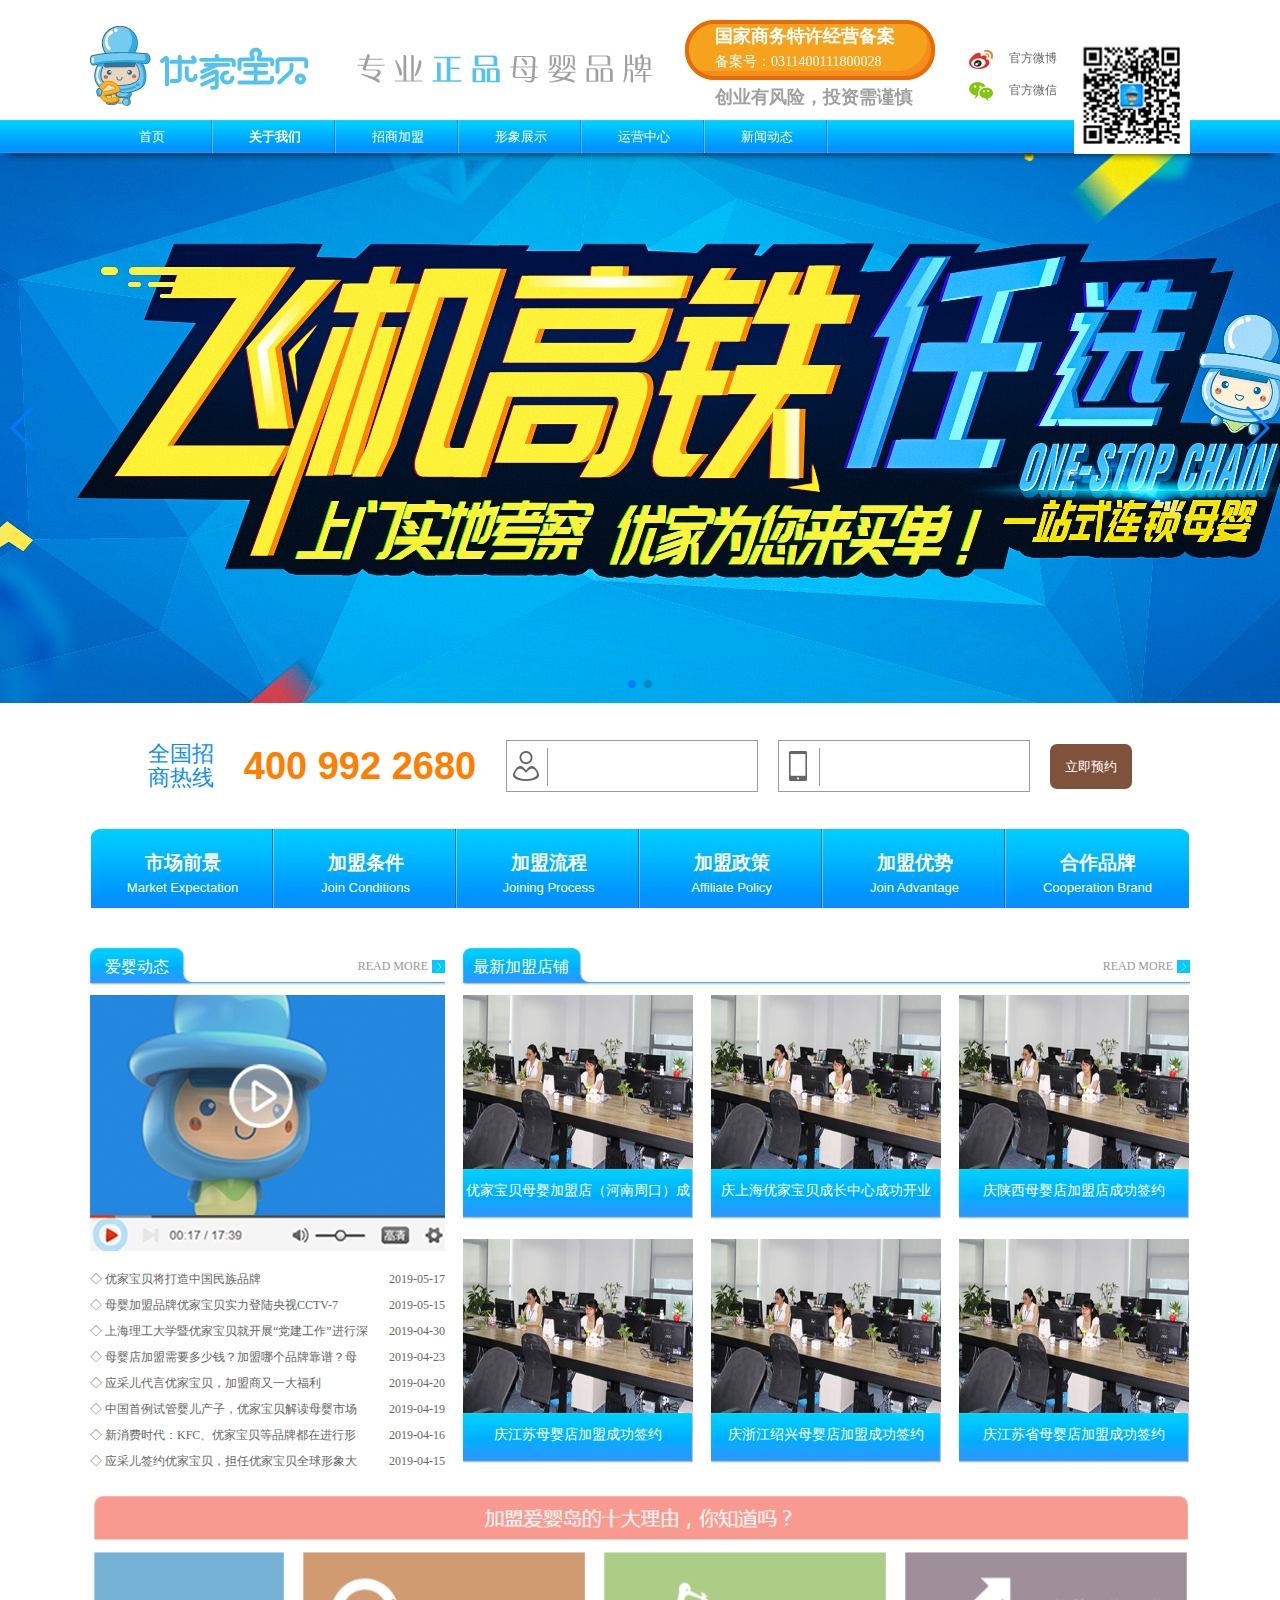
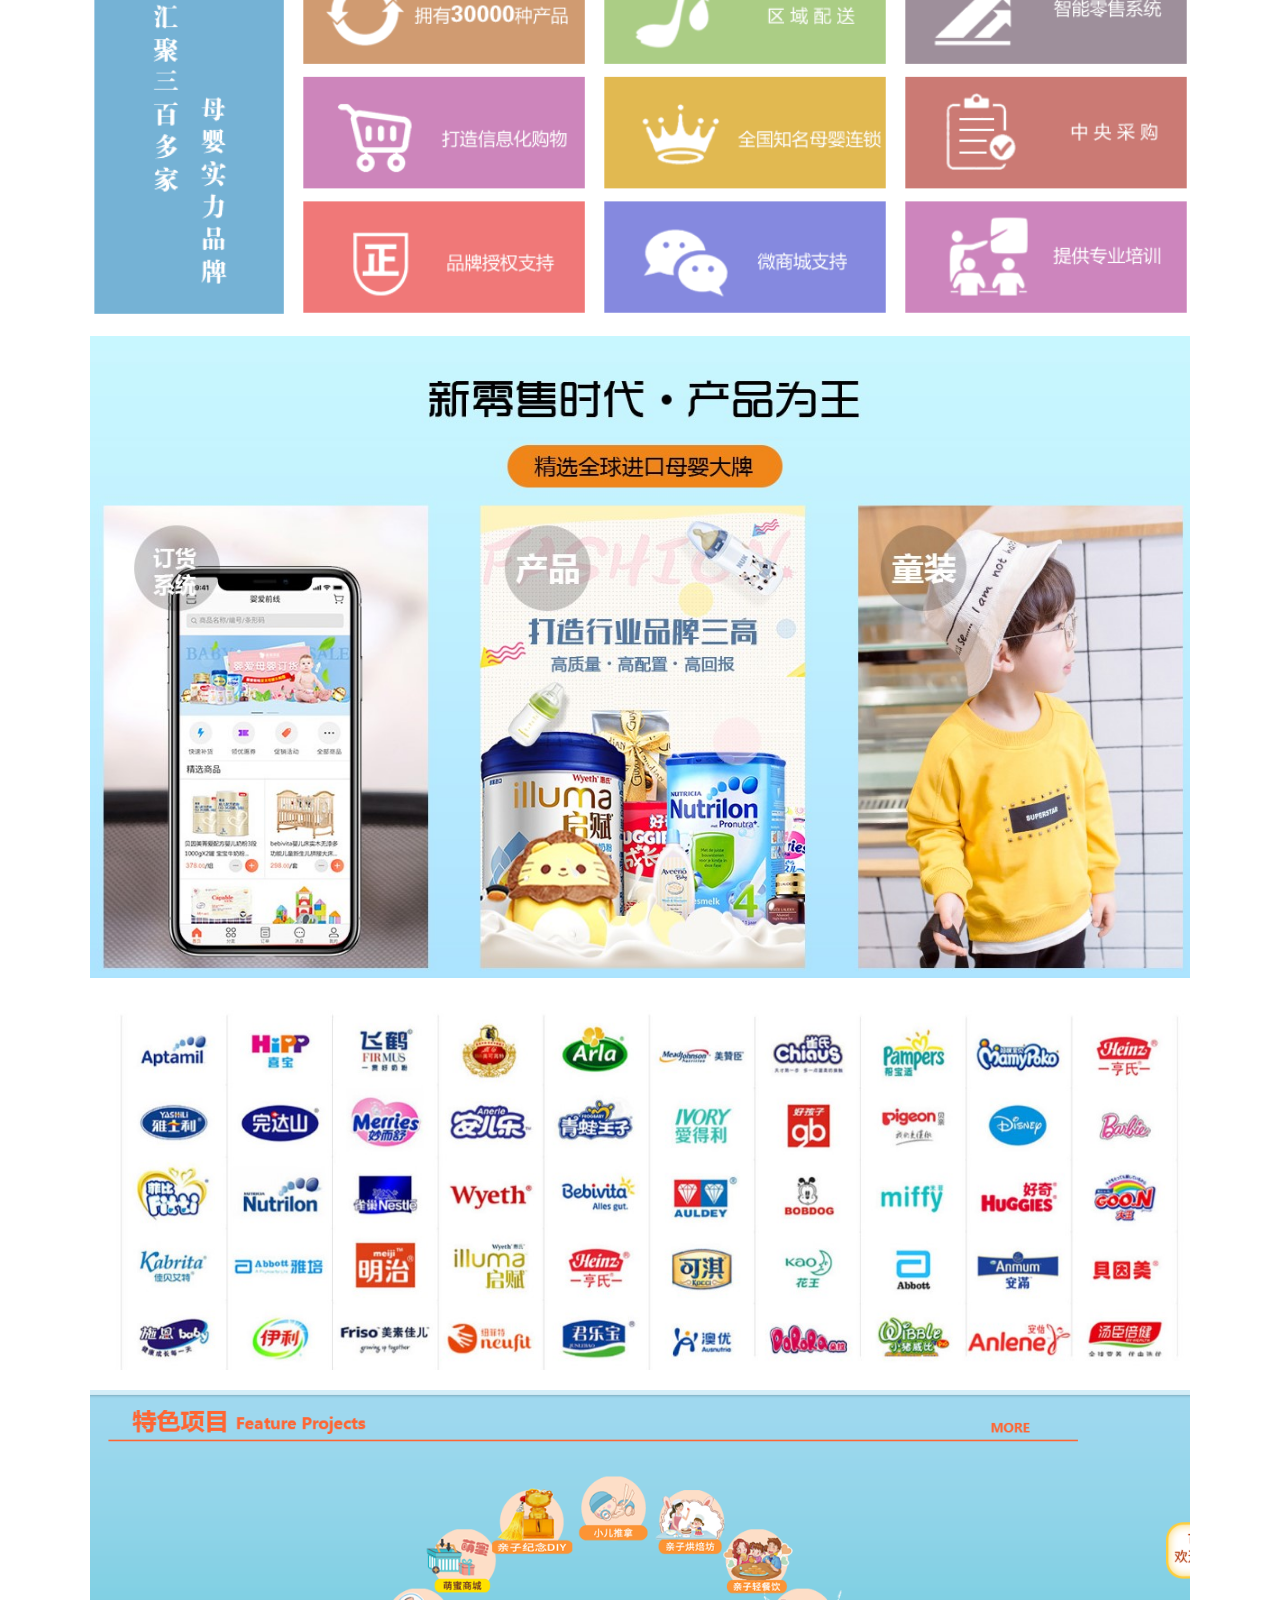
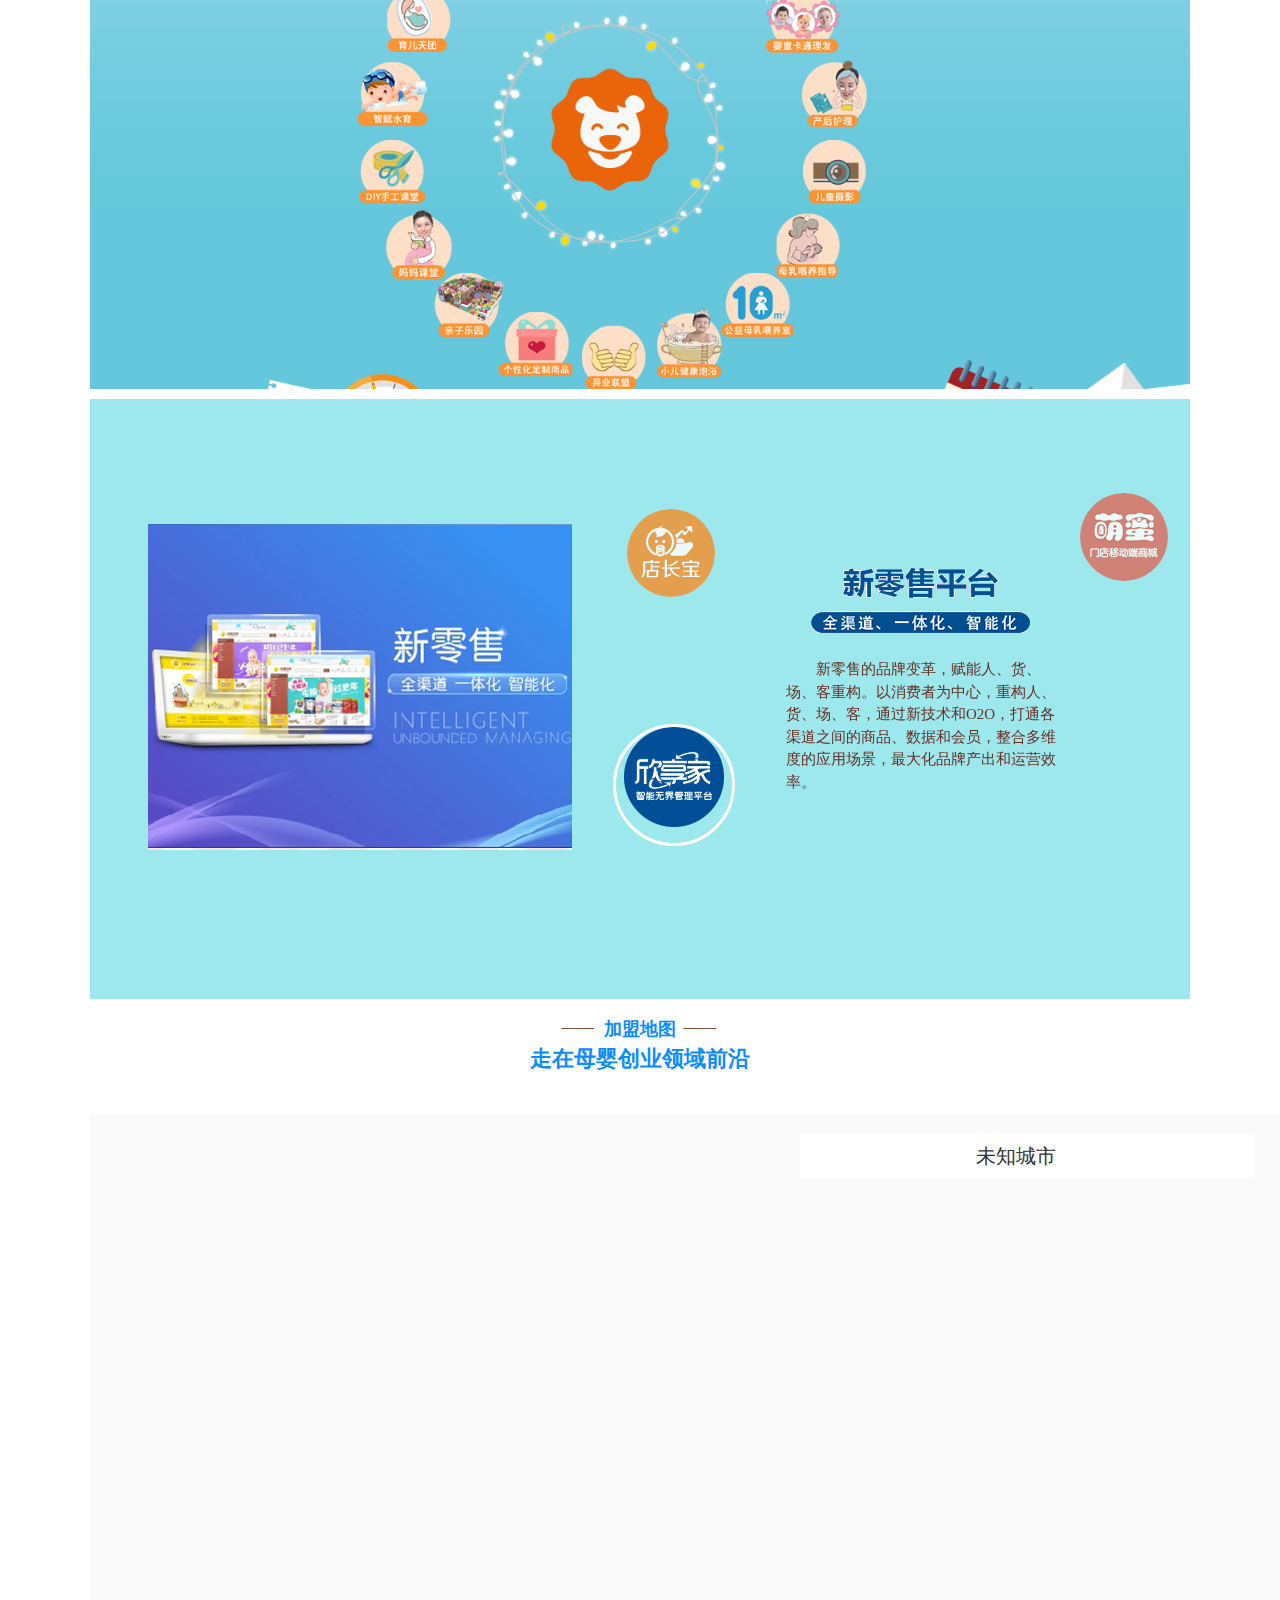
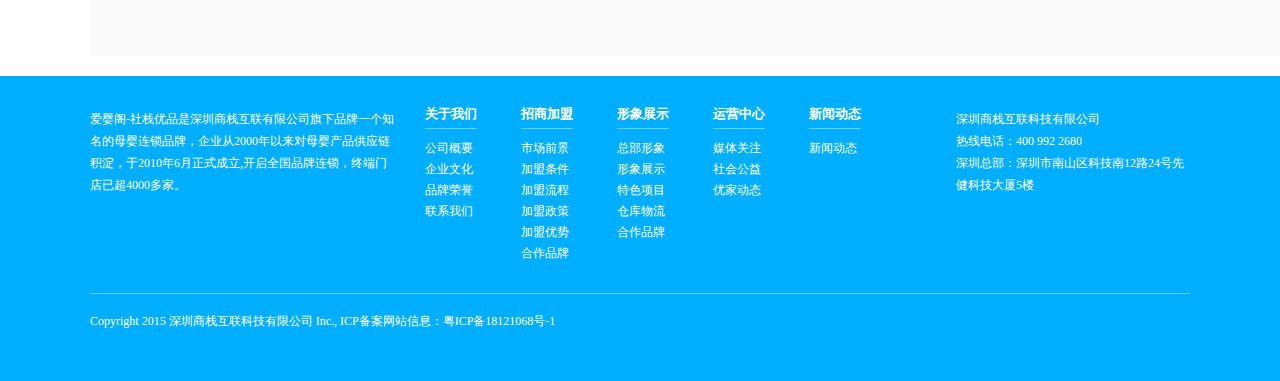
==== commit fa34a8f9: "修改官网bug" ====
--- a/page/index.html
+++ b/page/index.html
@@ -117,7 +117,7 @@
 								<a href="operation.html?idx=1">社会公益</a>
 							</li>
 							<li>
-								<a href="operation.html?idx=2">优家动态</a>
+								<a href="https://720yun.com/t/0cbjvshfrf6?scene_id=19823964">中央仓</a>
 							</li>
 						</ol>
 					</li>
@@ -291,14 +291,13 @@
 			</section>
 		</div>
 
-		
 		<div class="homead">
 			<img src="../images/homead/u160.png" />
 			<img src="../images/homead/u196.jpg" />
 			<img src="../images/homead/u198.jpg" />
 			<img src="../images/homead/u215.png" />
 		</div>
-			<div id="section8" class="module section fp-section fp-table active" style="background-color: rgb(157, 232, 237); height: 600px;">
+		<div id="section8" class="module section fp-section fp-table active" style="background-color: rgb(157, 232, 237); height: 600px;">
 			<div class="fp-tableCell" style="height:807px;">
 
 				<div class="control bk8 dx">
@@ -497,7 +496,9 @@
 		<script type="text/javascript">
 			var mySwiper = new Swiper('.swiper-container', {
 				loop: true, // 循环模式选项
-
+				autoplay: {
+					delay: 3000,
+				},
 				// 如果需要分页器
 				pagination: {
 					el: '.swiper-pagination',
@@ -516,7 +517,7 @@
 				}
 			})
 		</script>
-		
+
 		<script type="text/javascript">
 			/*首页独有的js*/
 			$(function() {
@@ -525,122 +526,44 @@
 				var w = 0;
 				var marleft = 0; // 图片左右滑动相关
 				var pointData = [{
-					"city": "\u5317\u4eac\u5e02",
-					"name": "\u5317\u4eac\u6821\u533a\u5730\u5740",
+					"city": "深圳市",
+					"name": "深圳总部地址",
+					"point": {
+						"lng": "113.963392",
+						"lat": "22.544562"
+					},
+					"area": "南山区科技南12路24号",
+					"area_detail": "先健科技大厦5楼",
+					"traffic": "高新园地铁站b出口步行500米",
+					"tel": "400 992 2680",
+					"work_time": "09: 00 - 18:00",
+					"imgs": ["http:\/\/www.tmsgschool.com\/upload\/img\/201806290940242260.png", "http:\/\/www.tmsgschool.com\/upload\/img\/201807101520515615.jpg", "http:\/\/www.tmsgschool.com\/upload\/img\/201807101520508390.jpg", "http:\/\/www.tmsgschool.com\/upload\/img\/201807130923074886.jpg", "http:\/\/www.tmsgschool.com\/upload\/img\/201807130923058963.jpg", "http:\/\/www.tmsgschool.com\/upload\/img\/201807130923042801.jpg", "http:\/\/www.tmsgschool.com\/upload\/img\/201807130923033401.jpg"]
+				}, {
+					"city": "北京市",
+					"name": "北京地址",
 					"point": {
 						"lng": "116.50132",
 						"lat": "39.967677"
 					},
-					"area": "\u5317\u4eac\u671d\u9633\u533a\u9152\u4ed9\u6865\u8def39\u53f7",
-					"area_detail": "\u4e45\u9686\u767e\u8d27\u5357\u95e8\u8fdb2\u697c",
-					"traffic": "\u5317\u4eac\u5730\u94c114\u53f7\u7ebf\u4e1c\u98ce\u5317\u6865\u7ad9c2\u51fa\u53e3580\u7c73",
+					"area": "北京朝阳区酒仙桥路39号",
+					"area_detail": "久隆百货南门进2楼",
+					"traffic": "北京地铁14号线东风北桥站c2出口580米",
 					"tel": "186-6537-4998",
 					"work_time": "09: 00 - 18:00",
 					"imgs": ["http:\/\/www.tmsgschool.com\/upload\/img\/201807031200258642.jpg", "http:\/\/www.tmsgschool.com\/upload\/img\/201807031159481987.jpg", "http:\/\/www.tmsgschool.com\/upload\/img\/201808271738005948.jpg", "http:\/\/www.tmsgschool.com\/upload\/img\/201808271737592012.jpg", "http:\/\/www.tmsgschool.com\/upload\/img\/201808271737582302.jpg", "http:\/\/www.tmsgschool.com\/upload\/img\/20180827173757993.jpg", "http:\/\/www.tmsgschool.com\/upload\/img\/201808271737559944.jpg", "http:\/\/www.tmsgschool.com\/upload\/img\/201808271737548641.jpg", "http:\/\/www.tmsgschool.com\/upload\/img\/201808271737526083.jpg", "http:\/\/www.tmsgschool.com\/upload\/img\/201808271737508559.jpg", "http:\/\/www.tmsgschool.com\/upload\/img\/201808271737504947.jpg", "http:\/\/www.tmsgschool.com\/upload\/img\/201808271737488013.jpg", "http:\/\/www.tmsgschool.com\/upload\/img\/20180827173747318.jpg", "http:\/\/www.tmsgschool.com\/upload\/img\/201808271737459162.jpg", "http:\/\/www.tmsgschool.com\/upload\/img\/201808271737447770.jpg", "http:\/\/www.tmsgschool.com\/upload\/img\/201808271737436314.jpg"]
 				}, {
-					"city": "\u4e0a\u6d77\u5e02",
-					"name": "\u4e0a\u6d77\u6821\u533a\u5730\u5740",
+					"city": "上海市",
+					"name": "上海地址",
 					"point": {
 						"lng": "121.430964",
 						"lat": "31.215661"
 					},
-					"area": "\u4e0a\u6d77\u5e02\u957f\u5b81\u533a\u5ef6\u5b89\u897f\u8def1358\u53f7",
-					"area_detail": "\u8fce\u9f99\u5927\u53a6",
-					"traffic": "\u5730\u94c13\u53f7\u7ebf\u5ef6\u5b89\u897f\u8def\u4e0b\u8f66\uff082\u53f7\u51fa\u53e3\uff09\u5ef6\u5b89\u897f\u8def\u548c\u5b9a\u897f\u8def\u4ea4\u53c9\u53e3",
+					"area": "上海市长宁区延安西路1358号",
+					"area_detail": "迎龙大厦",
+					"traffic": "地铁3号线延安西路下车（2号出口）延安西路和定西路交叉口",
 					"tel": "186-6537-4998",
 					"work_time": "09: 00 - 18:00",
 					"imgs": ["http:\/\/www.tmsgschool.com\/upload\/img\/201807031157572739.jpg", "http:\/\/www.tmsgschool.com\/upload\/img\/201807031159481987.jpg", "http:\/\/www.tmsgschool.com\/upload\/img\/201807031200258642.jpg", "http:\/\/www.tmsgschool.com\/upload\/img\/201808271759427177.jpg", "http:\/\/www.tmsgschool.com\/upload\/img\/201808271759419582.jpg", "http:\/\/www.tmsgschool.com\/upload\/img\/20180827175939217.jpg", "http:\/\/www.tmsgschool.com\/upload\/img\/20180827175938139.jpg", "http:\/\/www.tmsgschool.com\/upload\/img\/201808271759375657.jpg", "http:\/\/www.tmsgschool.com\/upload\/img\/201808271759358845.jpg", "http:\/\/www.tmsgschool.com\/upload\/img\/20180827175934302.jpg", "http:\/\/www.tmsgschool.com\/upload\/img\/201808271759333407.jpg", "http:\/\/www.tmsgschool.com\/upload\/img\/201808271759316606.jpg", "http:\/\/www.tmsgschool.com\/upload\/img\/201808271759297126.jpg", "http:\/\/www.tmsgschool.com\/upload\/img\/201808271759283620.jpg", "http:\/\/www.tmsgschool.com\/upload\/img\/201808271759278871.jpg"]
-				}, {
-					"city": "\u5e7f\u5dde\u5e02",
-					"name": "\u5e7f\u5dde\u6821\u533a\u5730\u5740",
-					"point": {
-						"lng": "113.270103",
-						"lat": "23.090036"
-					},
-					"area": "\u6d77\u73e0\u533a\u5de5\u4e1a\u5927\u9053\u5317132\u53f7",
-					"area_detail": "\u82b1\u57ce\u5f80\u4e8b3\u53f7\u697c\u751c\u871c\u65f6\u5149",
-					"traffic": "\u5730\u94c18\u53f7\u7ebf\u6c99\u56ed\u7ad9B\u51fa\u53e3\u53f3\u624b\u8fb9\u76f4\u8d70600\u7c73\uff08\u516c\u8def\u8fb9\u73bb\u7483\u95e8\uff09",
-					"tel": "186-6537-4998",
-					"work_time": "09: 00 - 18:00",
-					"imgs": ["http:\/\/www.tmsgschool.com\/upload\/img\/201807021138094608.png", "http:\/\/www.tmsgschool.com\/upload\/img\/201807021138215443.png", "http:\/\/www.tmsgschool.com\/upload\/img\/201807101528573813.jpg", "http:\/\/www.tmsgschool.com\/upload\/img\/201808271754364384.jpg", "http:\/\/www.tmsgschool.com\/upload\/img\/20180827175435177.jpg", "http:\/\/www.tmsgschool.com\/upload\/img\/201808271754346051.jpg", "http:\/\/www.tmsgschool.com\/upload\/img\/201808271754321618.jpg", "http:\/\/www.tmsgschool.com\/upload\/img\/201808271754314804.jpg", "http:\/\/www.tmsgschool.com\/upload\/img\/201808271754297878.jpg", "http:\/\/www.tmsgschool.com\/upload\/img\/201808271754281128.jpg", "http:\/\/www.tmsgschool.com\/upload\/img\/201808271754264328.jpg", "http:\/\/www.tmsgschool.com\/upload\/img\/201808271754253820.jpg"]
-				}, {
-					"city": "\u6df1\u5733\u5e02",
-					"name": "\u6df1\u5733\u603b\u90e8\u5730\u5740",
-					"point": {
-						"lng": "113.963381",
-						"lat": "22.544495"
-					},
-					"area": "\u6df1\u5733\u5e02\u5357\u5c71\u533a\u79d1\u6280\u535712\u8def24\u53f7",
-					"area_detail": "\u5148\u5065\u79d1\u6280\u5927\u53a65\u697c\uff08\u5eb7\u4f73\u7814\u53d1\u5927\u53a6\u9694\u58c1\uff09",
-					"traffic": "",
-					"tel": "186-6537-4998",
-					"work_time": "09: 00 - 18:00",
-					"imgs": ["http:\/\/www.tmsgschool.com\/upload\/img\/201806290940242260.png", "http:\/\/www.tmsgschool.com\/upload\/img\/201807101520515615.jpg", "http:\/\/www.tmsgschool.com\/upload\/img\/201807101520508390.jpg", "http:\/\/www.tmsgschool.com\/upload\/img\/201807130923074886.jpg", "http:\/\/www.tmsgschool.com\/upload\/img\/201807130923058963.jpg", "http:\/\/www.tmsgschool.com\/upload\/img\/201807130923042801.jpg", "http:\/\/www.tmsgschool.com\/upload\/img\/201807130923033401.jpg"]
-				}, {
-					"city": "\u5357\u4eac\u5e02",
-					"name": "\u5357\u4eac\u6821\u533a\u5730\u5740",
-					"point": {
-						"lng": "118.795404",
-						"lat": "32.048811"
-					},
-					"area": "\u5357\u4eac\u5e02\u7384\u6b66\u533a\u6d2a\u6b66\u5317\u8def16\u53f7",
-					"area_detail": "\u6c47\u91d1\u5927\u53a65\u697c501\u5ba4 ",
-					"traffic": "\u5730\u94c13\u53f7\u7ebf\u5927\u884c\u5bab\uff082\u53f7\u53e3\u51fa\uff09\u6b65\u884c1000\u7c73",
-					"tel": "186-6537-4998",
-					"work_time": "09: 00 - 18:00",
-					"imgs": ["http:\/\/www.tmsgschool.com\/upload\/img\/201807021144326696.jpg", "http:\/\/www.tmsgschool.com\/upload\/img\/201807021144469258.jpg", "http:\/\/www.tmsgschool.com\/upload\/img\/201807021144593897.jpg", "http:\/\/www.tmsgschool.com\/upload\/img\/201807130932287745.jpg"]
-				}, {
-					"city": "\u6b66\u6c49\u5e02",
-					"name": "\u6b66\u6c49\u6821\u533a\u5730\u5740",
-					"point": {
-						"lng": "114.347595",
-						"lat": "30.561314"
-					},
-					"area": "\u6b66\u6c49\u5e02\u6b66\u660c\u533a\u4e2d\u5317\u8def31\u53f7\u77e5\u97f3\u5e7f\u573a",
-					"area_detail": "\u77e5\u97f3\u5e7f\u573a4\u697c\uff08\u5730\u94c1\u56db\u53f7\u7ebf\u695a\u6cb3\u6c49\u8857c\u51fa\u53e3\u65c1\uff09",
-					"traffic": "\u5730\u94c1\u56db\u53f7\u7ebf\u695a\u6cb3\u6c49\u8857c\u51fa\u53e3\u65c1",
-					"tel": "186-6537-4998",
-					"work_time": "09: 00 - 18:00",
-					"imgs": ["http:\/\/www.tmsgschool.com\/upload\/img\/201807021147594856.jpg", "http:\/\/www.tmsgschool.com\/upload\/img\/20180702114814278.jpg", "http:\/\/www.tmsgschool.com\/upload\/img\/201807021148264047.jpg"]
-				}, {
-					"city": "\u676d\u5dde\u5e02",
-					"name": "\u676d\u5dde\u6821\u533a\u5730\u5740",
-					"point": {
-						"lng": "120.215293",
-						"lat": "30.266561"
-					},
-					"area": "\u676d\u5dde\u5e02\u94b1\u6c5f\u65b0\u57ce\u65b0\u5858\u8def58\u53f7",
-					"area_detail": "\u65b0\u4f20\u5a92\u4ea7\u4e1a\u5927\u53a63\u697c",
-					"traffic": "\u4e1c\u7ad9\u57504\u53f7\u7ebf\uff0c\u6d66\u6cbf\u65b9\u5411\uff0c\u666f\u82b3\u7ad9\u4e0bA\u51fa\u53e3\u51fa",
-					"tel": "186-6537-4998",
-					"work_time": "09: 00 - 18:00",
-					"imgs": ["http:\/\/www.tmsgschool.com\/upload\/img\/201807130930273878.jpg", "http:\/\/www.tmsgschool.com\/upload\/img\/201807130930257265.jpg", "http:\/\/www.tmsgschool.com\/upload\/img\/201807130929064794.jpg", "http:\/\/www.tmsgschool.com\/upload\/img\/201807130926011236.jpg", "http:\/\/www.tmsgschool.com\/upload\/img\/201807130926006184.jpg"]
-				}, {
-					"city": "\u957f\u6c99\u5e02",
-					"name": "\u957f\u6c99\u6821\u533a\u5730\u5740",
-					"point": {
-						"lng": "112.975867",
-						"lat": "28.197001"
-					},
-					"area": "\u957f\u6c99\u5e02\u5929\u5fc3\u533a\u6e58\u6c5f\u4e2d\u8def\u4e8c\u6bb536\u53f7",
-					"area_detail": "\u534e\u8fdc\u56fd\u9645\u4e2d\u5fc3\u5199\u5b57\u697c5\u53f7\u697c27\u697c",
-					"traffic": "\u4e58\u5750\u5730\u94c12\u53f7\u7ebf\u6e58\u6c5f\u4e2d\u8def\u7ad9\uff081A\u51fa\u53e3\u51fa\uff09\u6b65\u884c600\u7c73\u3002",
-					"tel": "186-6537-4998",
-					"work_time": "09: 00 - 18:00",
-					"imgs": ["http:\/\/www.tmsgschool.com\/upload\/img\/201807021132077425.jpg", "http:\/\/www.tmsgschool.com\/upload\/img\/201807021132236889.jpg", "http:\/\/www.tmsgschool.com\/upload\/img\/201807101527574659.jpg", "http:\/\/www.tmsgschool.com\/upload\/img\/201808271750113359.jpg", "http:\/\/www.tmsgschool.com\/upload\/img\/201808271750103726.jpg", "http:\/\/www.tmsgschool.com\/upload\/img\/2018082717500819.jpg", "http:\/\/www.tmsgschool.com\/upload\/img\/201808271750075208.jpg", "http:\/\/www.tmsgschool.com\/upload\/img\/201808271750057352.jpg", "http:\/\/www.tmsgschool.com\/upload\/img\/201808271750042320.jpg", "http:\/\/www.tmsgschool.com\/upload\/img\/201808271750035519.jpg", "http:\/\/www.tmsgschool.com\/upload\/img\/201808271750007807.jpg", "http:\/\/www.tmsgschool.com\/upload\/img\/201808271749595935.jpg"]
-				}, {
-					"city": "\u6210\u90fd\u5e02",
-					"name": "\u6210\u90fd\u6821\u533a\u5730\u5740",
-					"point": {
-						"lng": "104.075527",
-						"lat": "30.664216"
-					},
-					"area": "\u9526\u6c5f\u533a\u5bbe\u9686\u88571\u53f7",
-					"area_detail": "\u5bbe\u9686\u88571\u53f7\u4ec1\u548c\u6625\u5929\u767e\u8d276\u697c",
-					"traffic": "\u5730\u94c12\u53f7\u7ebf\u5929\u5e9c\u5e7f\u573aF\u51fa\u53e3150\u7c73",
-					"tel": "186-6537-4998",
-					"work_time": "09: 00 - 18:00",
-					"imgs": ["http:\/\/www.tmsgschool.com\/upload\/img\/201808271802075300.jpg", "http:\/\/www.tmsgschool.com\/upload\/img\/201808271802061885.jpg", "http:\/\/www.tmsgschool.com\/upload\/img\/201808271802053812.jpg", "http:\/\/www.tmsgschool.com\/upload\/img\/201808271802038994.jpg", "http:\/\/www.tmsgschool.com\/upload\/img\/201808271802022370.jpg"]
 				}];
 				var mapOpera = {
 					map: null,
@@ -891,7 +814,7 @@
 				});
 			})
 		</script>
-		
+
 		<script type="text/javascript">
 			function bk8right() {
 				var sevroat = 0;
--- a/css/home.css
+++ b/css/home.css
@@ -626,6 +626,7 @@
 #section8{
 	width:1100px;
 	margin:0 auto;
+	margin-top: 10px;
 }
 .fp-tableCell{
 	position:relative;
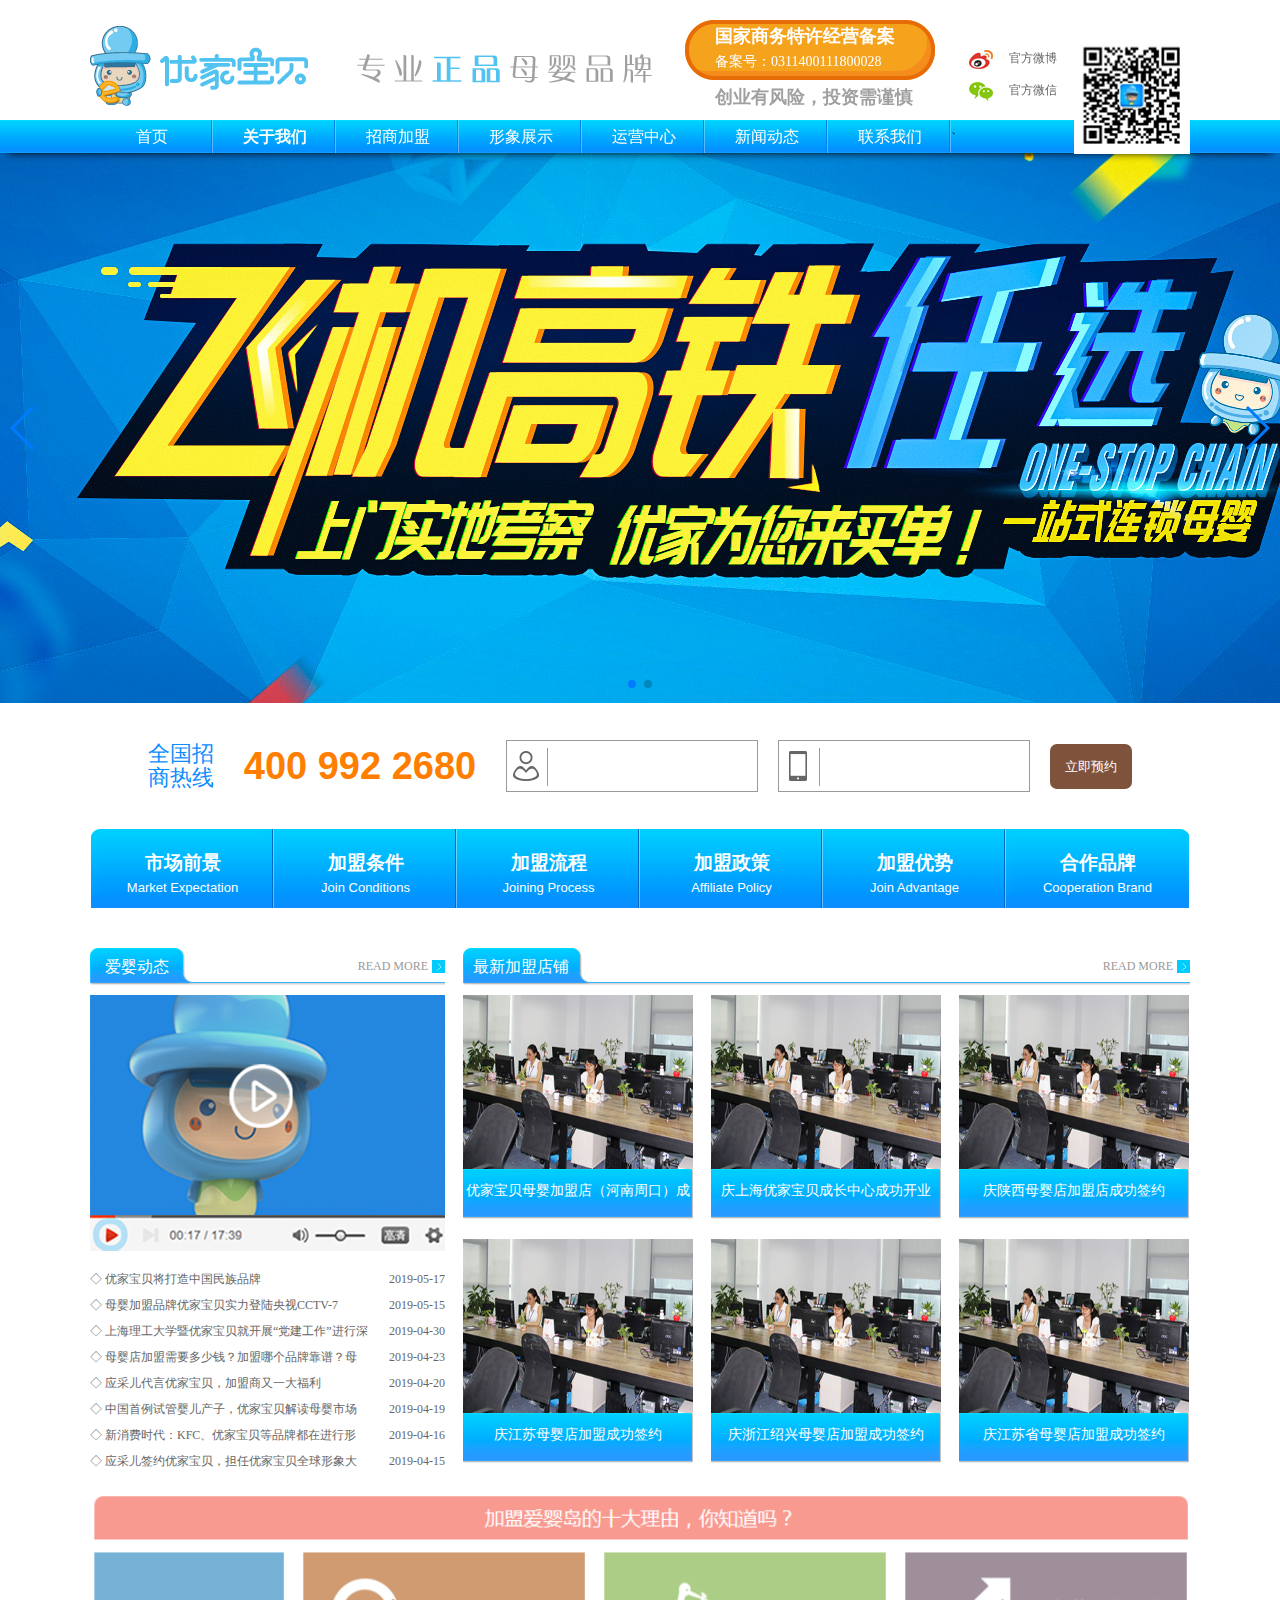
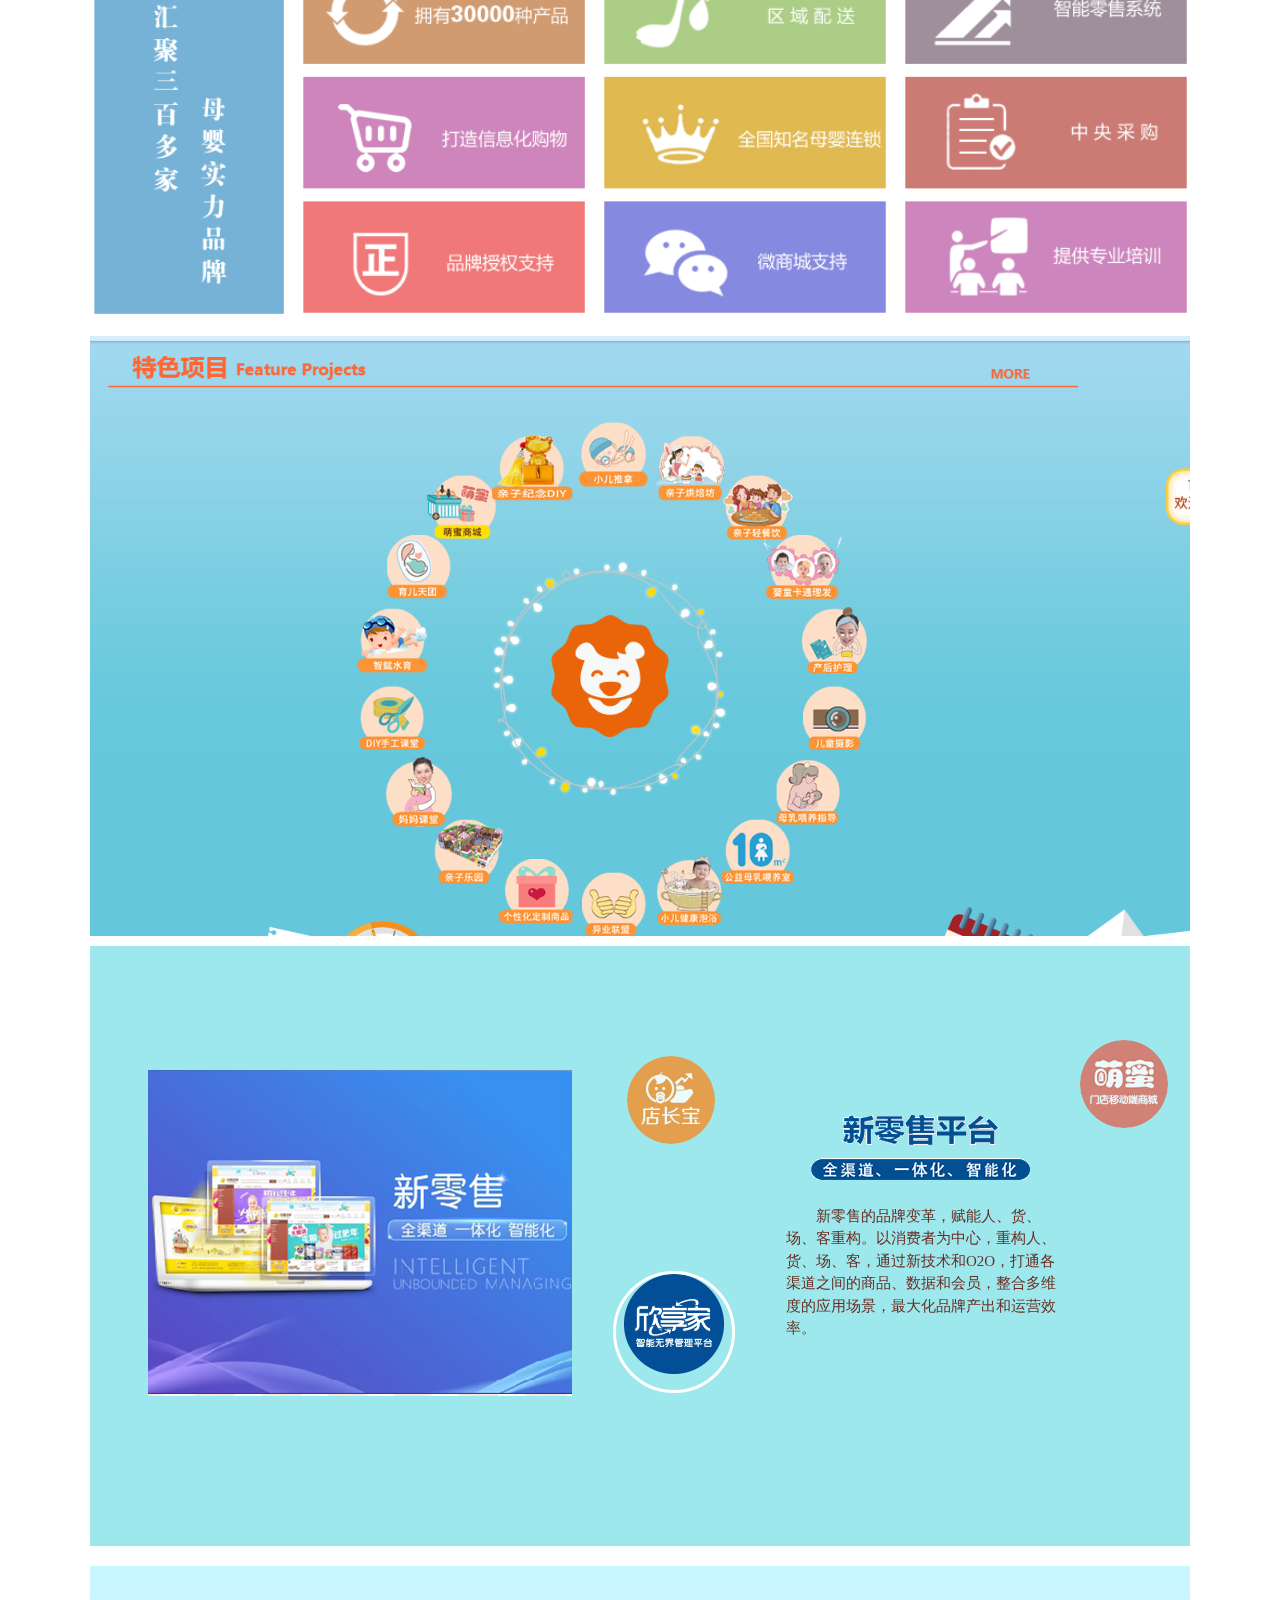
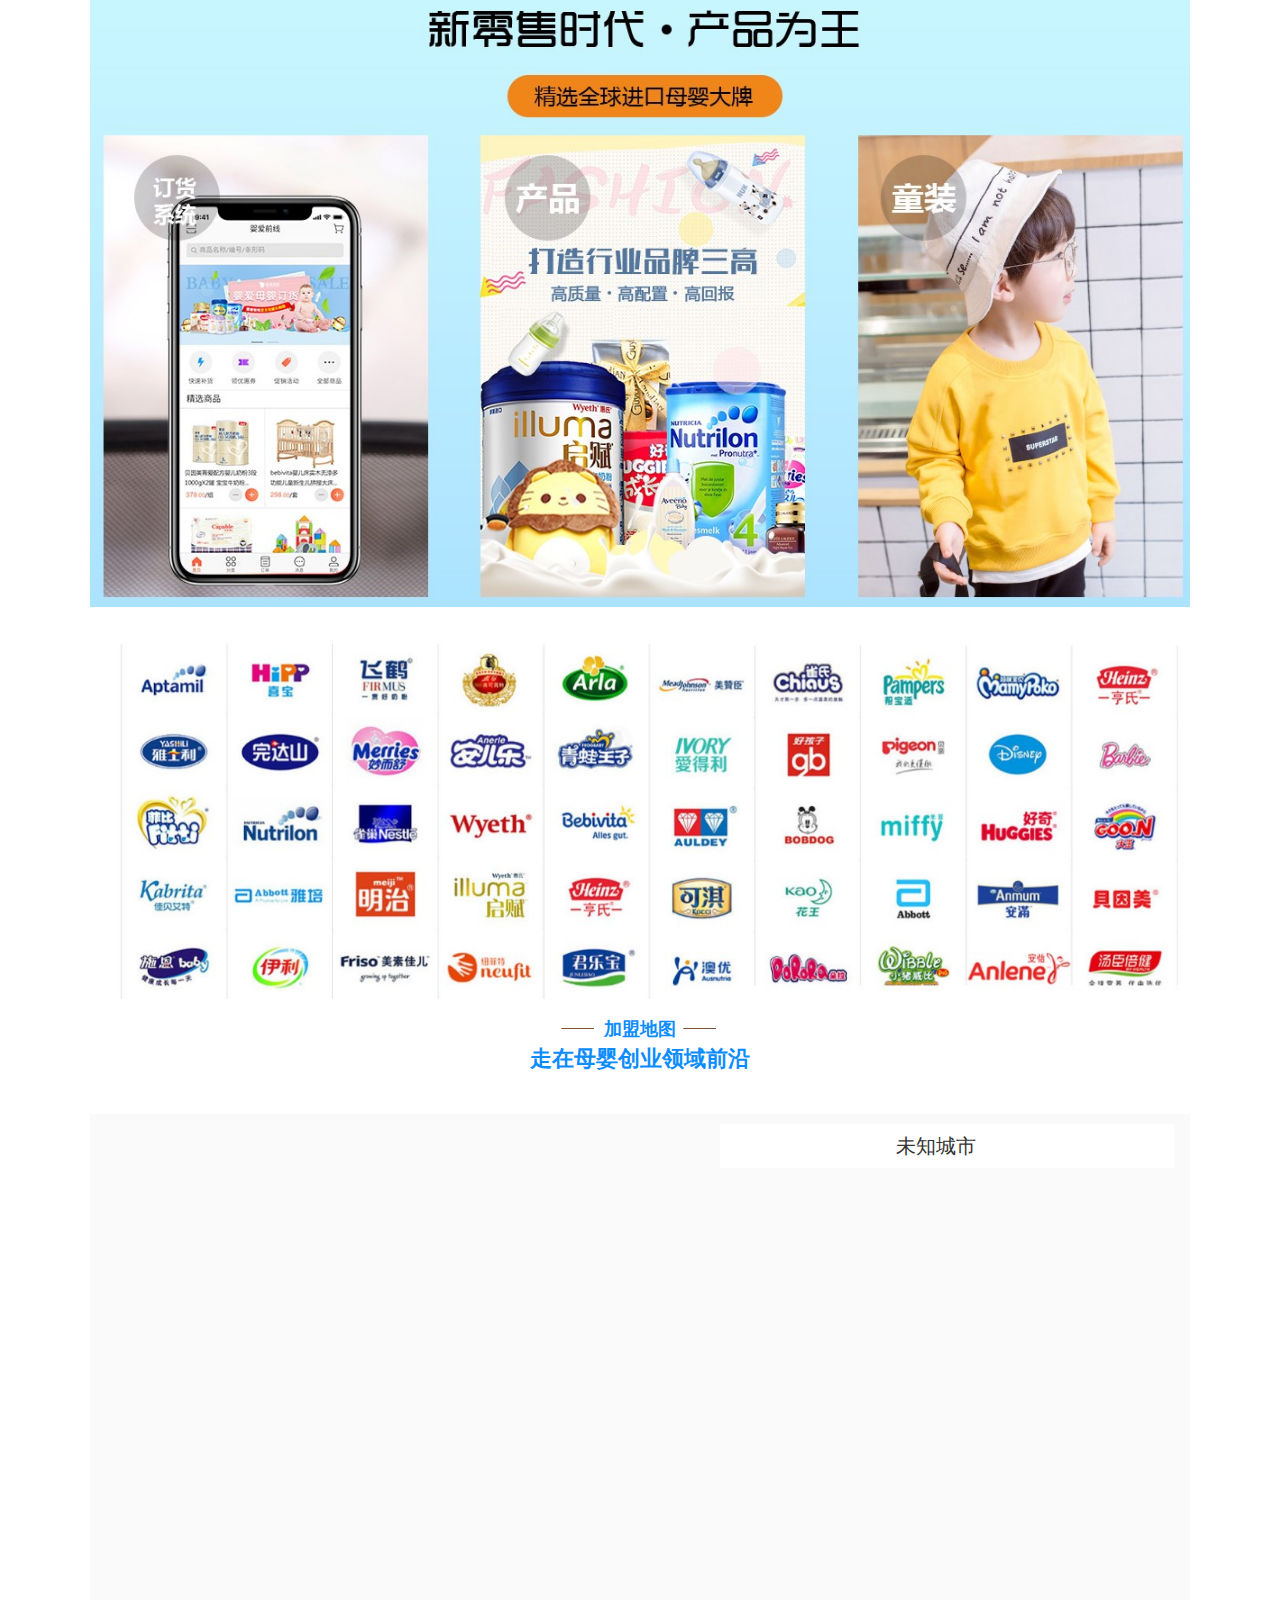
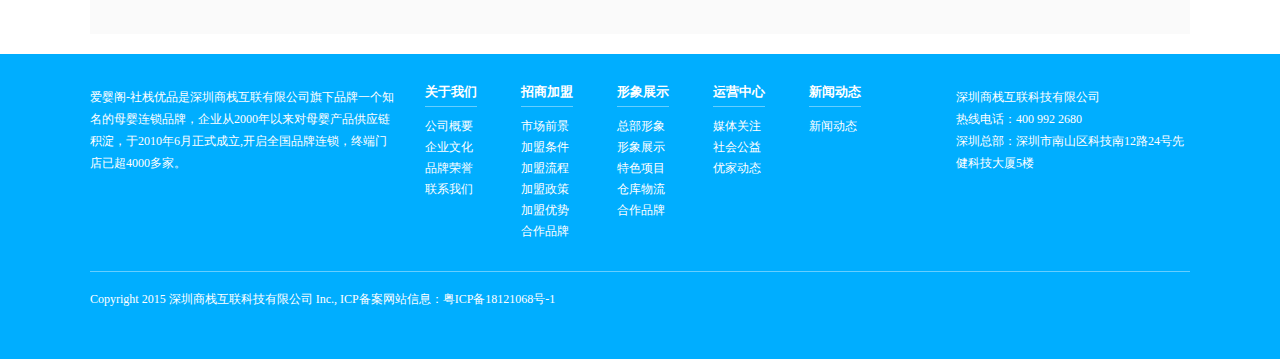
==== commit 5c20f3a8: "修改首页页面" ====
--- a/page/index.html
+++ b/page/index.html
@@ -128,6 +128,14 @@
 								<a href="news.html?idx=0">新闻动态</a>
 							</li>
 						</ol>
+					</li>		
+					、<li class="">
+						<a href="about.html?idx=0">联系我们</a>
+						<ol style="display: none;">
+							<li>
+								<a href="about.html?idx=3">联系我们</a>
+							</li>
+						</ol>
 					</li>
 				</ul>
 			</div>
@@ -293,8 +301,6 @@
 
 		<div class="homead">
 			<img src="../images/homead/u160.png" />
-			<img src="../images/homead/u196.jpg" />
-			<img src="../images/homead/u198.jpg" />
 			<img src="../images/homead/u215.png" />
 		</div>
 		<div id="section8" class="module section fp-section fp-table active" style="background-color: rgb(157, 232, 237); height: 600px;">
@@ -337,6 +343,10 @@
 				</div>
 			</div>
 		</div>
+		<div class="homead">
+			<img src="../images/homead/u196.jpg" />
+			<img src="../images/homead/u198.jpg" />	
+		</div>
 		<div class="map">
 			<div class="map_txt">
 				<p><i></i><span>加盟地图</span><i></i></p>
@@ -351,7 +361,7 @@
 							<div class="m-idx-common-header">
 								<div class="schoolmap-container">
 									<div class="left-map">
-										<div id="idx-map" style="width:670px;height:542px"></div>
+										<div id="idx-map" style="width:600px;height:500px;margin-top:10px"></div>
 									</div>
 									<div class="right-message">
 										<div class="toggle-menu">
--- a/css/page.css
+++ b/css/page.css
@@ -203,7 +203,7 @@
 	width: 123px;
 	text-align: center;
 	font-size: /*17*/
-	13px;
+	16px;
 	color: #fff;
 }
 
@@ -217,9 +217,8 @@
 	position: absolute;
 	min-width: 128px;
 	display: none;
-	padding: 0 0 20px 0;
-	background: #2784d9/*006cdc*/
-	;
+	/* padding: 0 0 20px 0; */
+	background: #2784d9/*006cdc*/;
 }
 
 .site_nav .site_nav_ul ol li {
@@ -230,6 +229,7 @@
 }
 
 .site_nav .site_nav_ul ol li>a {
+	text-align: center;
 	display: block;
 	line-height: 30px;
 	height: 30px;
@@ -238,8 +238,7 @@
 	13px;
 	color: #fff;
 	padding: 0 29px;
-	background: #2784d9/*006cdc*/
-	;
+	background: #2784d9/*006cdc*/;
 }
 
 .site_nav .site_nav_ul ol li>a:hover {
--- a/css/home.css
+++ b/css/home.css
@@ -149,7 +149,7 @@
 }
 
 .cm-container {
-	width: 1200px;
+	width: 1100px;
 	margin-left: auto;
 	margin-right: auto;
 }
@@ -187,8 +187,8 @@
 }
 
 .m-idx-schoolmap .schoolmap-container .left-map {
-	width: 670px;
-	height: 542px;
+	width: 600px;
+	height: 510px;
 	-ms-flex-negative: 0;
 	flex-shrink: 0;
 }
@@ -198,7 +198,7 @@
 	-moz-box-flex: 1;
 	-ms-flex: 1;
 	flex: 1;
-	padding: 20px 40px;
+	padding: 10px 30px;
 }
 
 .m-idx-schoolmap .schoolmap-container .right-message .toggle-menu {
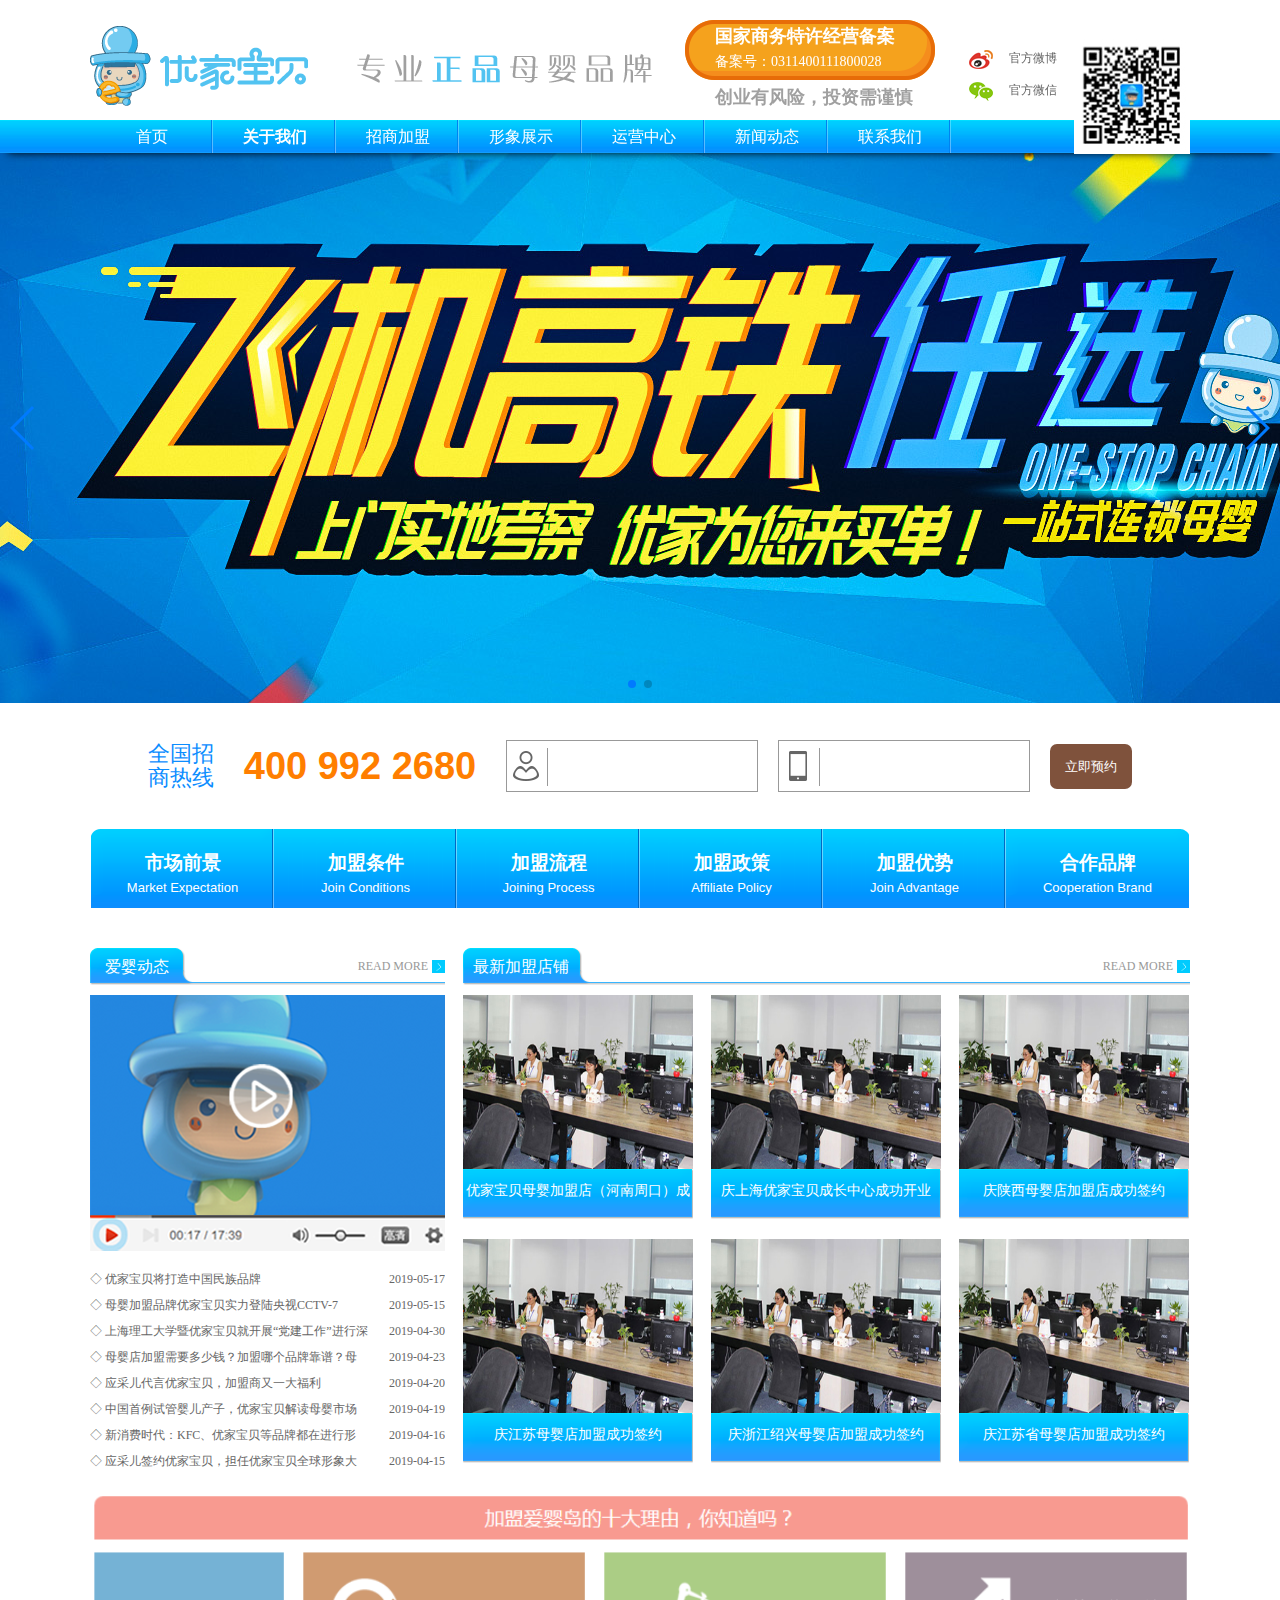
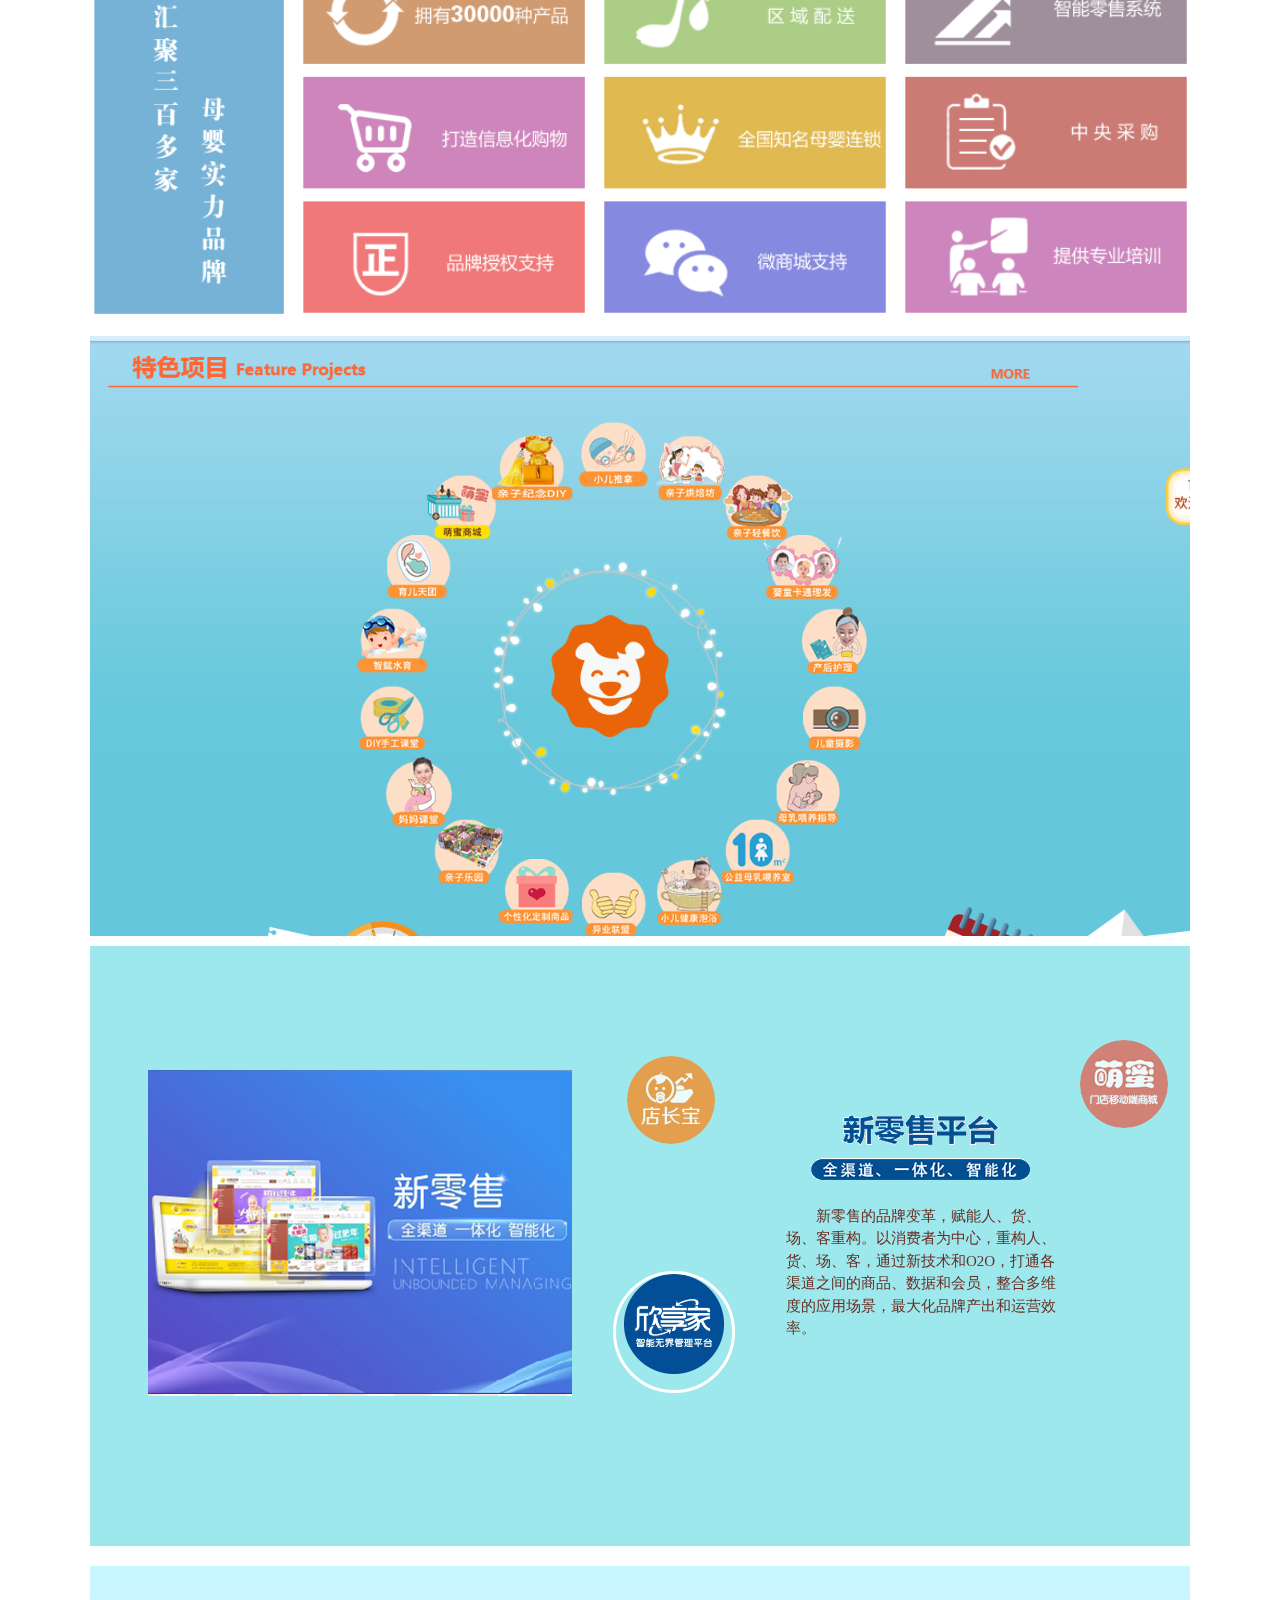
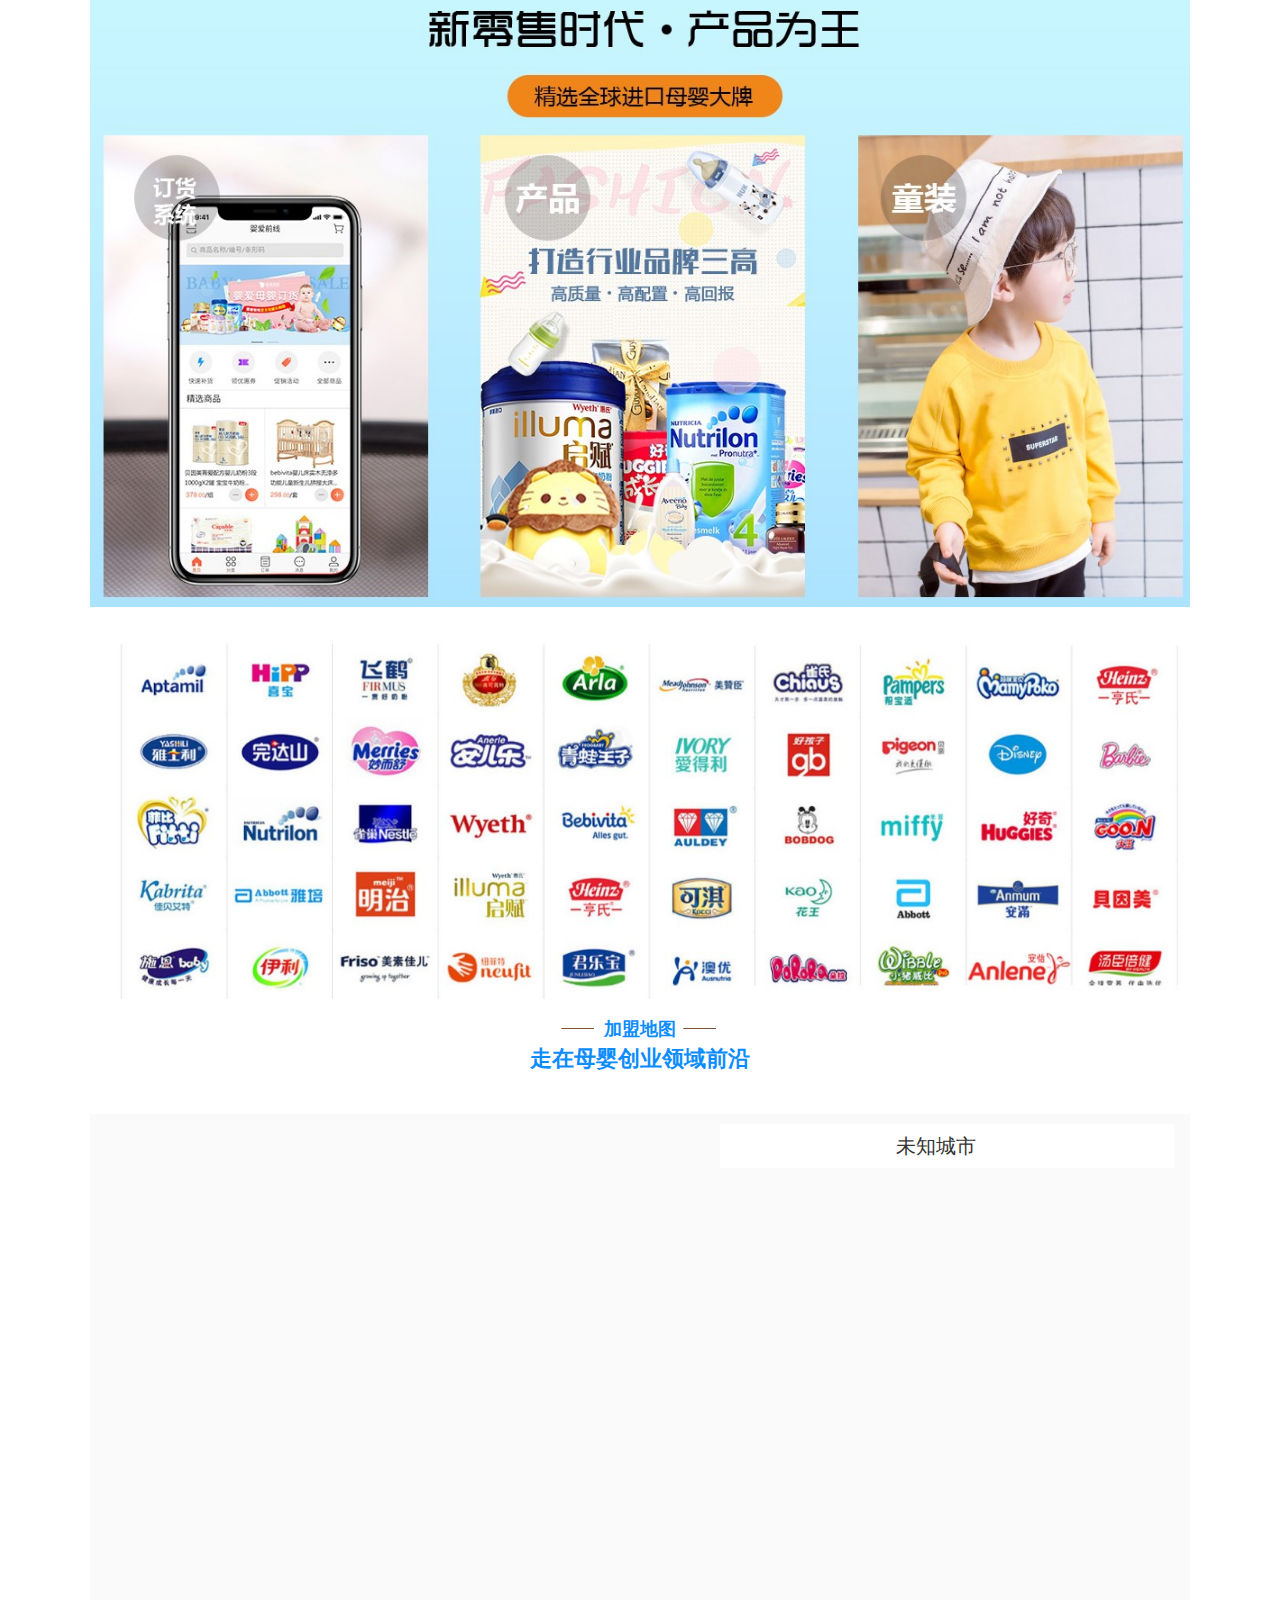
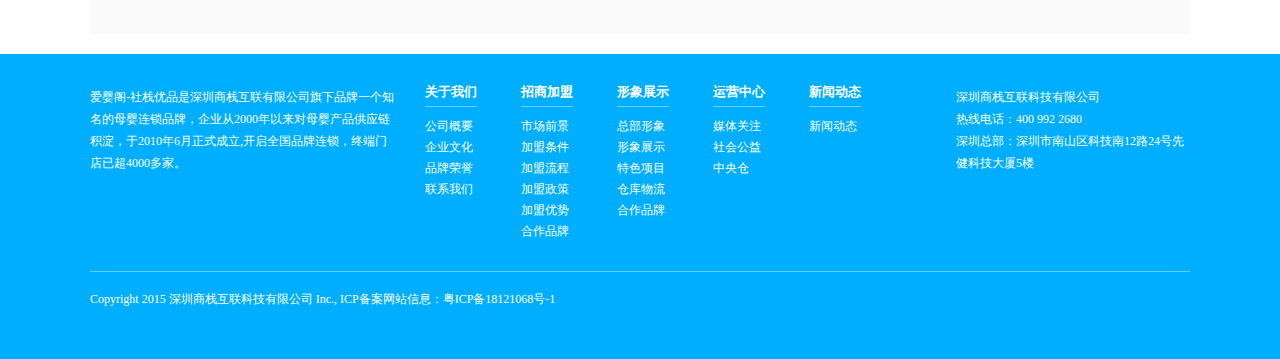
==== commit 817280b7: "更新代码" ====
--- a/page/index.html
+++ b/page/index.html
@@ -117,7 +117,7 @@
 								<a href="operation.html?idx=1">社会公益</a>
 							</li>
 							<li>
-								<a href="https://720yun.com/t/0cbjvshfrf6?scene_id=19823964">中央仓</a>
+								<a href="https://720yun.com/t/0cbjvshfrf6?scene_id=19823964" target="_blank">中央仓</a>
 							</li>
 						</ol>
 					</li>
@@ -129,11 +129,11 @@
 							</li>
 						</ol>
 					</li>		
-					、<li class="">
-						<a href="about.html?idx=0">联系我们</a>
+					<li class="">
+						<a href="contact.html?idx=0">联系我们</a>
 						<ol style="display: none;">
 							<li>
-								<a href="about.html?idx=3">联系我们</a>
+								<a href="contact.html?idx=0">联系我们</a>
 							</li>
 						</ol>
 					</li>
@@ -212,35 +212,35 @@
 						<ul>
 
 							<li>
-								<a href="news.html" class="clearfix"><span class="fl">◇  优家宝贝将打造中国民族品牌</span><time class="fr">2019-05-17</time></a>
-							</li>
-
-							<li>
-								<a href="news.html" class="clearfix"><span class="fl">◇  母婴加盟品牌优家宝贝实力登陆央视CCTV-7</span><time class="fr">2019-05-15</time></a>
-							</li>
-
-							<li>
-								<a href="news.html" class="clearfix"><span class="fl">◇  上海理工大学暨优家宝贝就开展“党建工作”进行深度会谈！</span><time class="fr">2019-04-30</time></a>
-							</li>
-
-							<li>
-								<a href="news.html" class="clearfix"><span class="fl">◇  母婴店加盟需要多少钱？加盟哪个品牌靠谱？母婴店如何营销？</span><time class="fr">2019-04-23</time></a>
-							</li>
-
-							<li>
-								<a href="news.html" class="clearfix"><span class="fl">◇  应采儿代言优家宝贝，加盟商又一大福利</span><time class="fr">2019-04-20</time></a>
-							</li>
-
-							<li>
-								<a href="news.html" class="clearfix"><span class="fl">◇  中国首例试管婴儿产子，优家宝贝解读母婴市场前景</span><time class="fr">2019-04-19</time></a>
-							</li>
-
-							<li>
-								<a href="news.html" class="clearfix"><span class="fl">◇  新消费时代：KFC、优家宝贝等品牌都在进行形象升级！</span><time class="fr">2019-04-16</time></a>
-							</li>
-
-							<li>
-								<a href="news.html" class="clearfix"><span class="fl">◇  应采儿签约优家宝贝，担任优家宝贝全球形象大使！</span><time class="fr">2019-04-15</time></a>
+								<a href="news_detail.html" class="clearfix"><span class="fl">◇  优家宝贝将打造中国民族品牌</span><time class="fr">2019-05-17</time></a>
+							</li>
+
+							<li>
+								<a href="news_detail.html" class="clearfix"><span class="fl">◇  母婴加盟品牌优家宝贝实力登陆央视CCTV-7</span><time class="fr">2019-05-15</time></a>
+							</li>
+
+							<li>
+								<a href="news_detail.html" class="clearfix"><span class="fl">◇  上海理工大学暨优家宝贝就开展“党建工作”进行深度会谈！</span><time class="fr">2019-04-30</time></a>
+							</li>
+
+							<li>
+								<a href="news_detail.html" class="clearfix"><span class="fl">◇  母婴店加盟需要多少钱？加盟哪个品牌靠谱？母婴店如何营销？</span><time class="fr">2019-04-23</time></a>
+							</li>
+
+							<li>
+								<a href="news_detail.html" class="clearfix"><span class="fl">◇  应采儿代言优家宝贝，加盟商又一大福利</span><time class="fr">2019-04-20</time></a>
+							</li>
+
+							<li>
+								<a href="news_detail.html" class="clearfix"><span class="fl">◇  中国首例试管婴儿产子，优家宝贝解读母婴市场前景</span><time class="fr">2019-04-19</time></a>
+							</li>
+
+							<li>
+								<a href="news_detail.html" class="clearfix"><span class="fl">◇  新消费时代：KFC、优家宝贝等品牌都在进行形象升级！</span><time class="fr">2019-04-16</time></a>
+							</li>
+
+							<li>
+								<a href="news_detail.html" class="clearfix"><span class="fl">◇  应采儿签约优家宝贝，担任优家宝贝全球形象大使！</span><time class="fr">2019-04-15</time></a>
 							</li>
 
 						</ul>
@@ -464,7 +464,7 @@
 								<a href="operation.html?idx=1">社会公益</a>
 							</dd>
 							<dd>
-								<a href="operation.html?idx=2">优家动态</a>
+								<a href="https://720yun.com/t/0cbjvshfrf6?scene_id=19823964" target="_blank">中央仓</a>
 							</dd>
 						</dl>
 						<!--<dl>
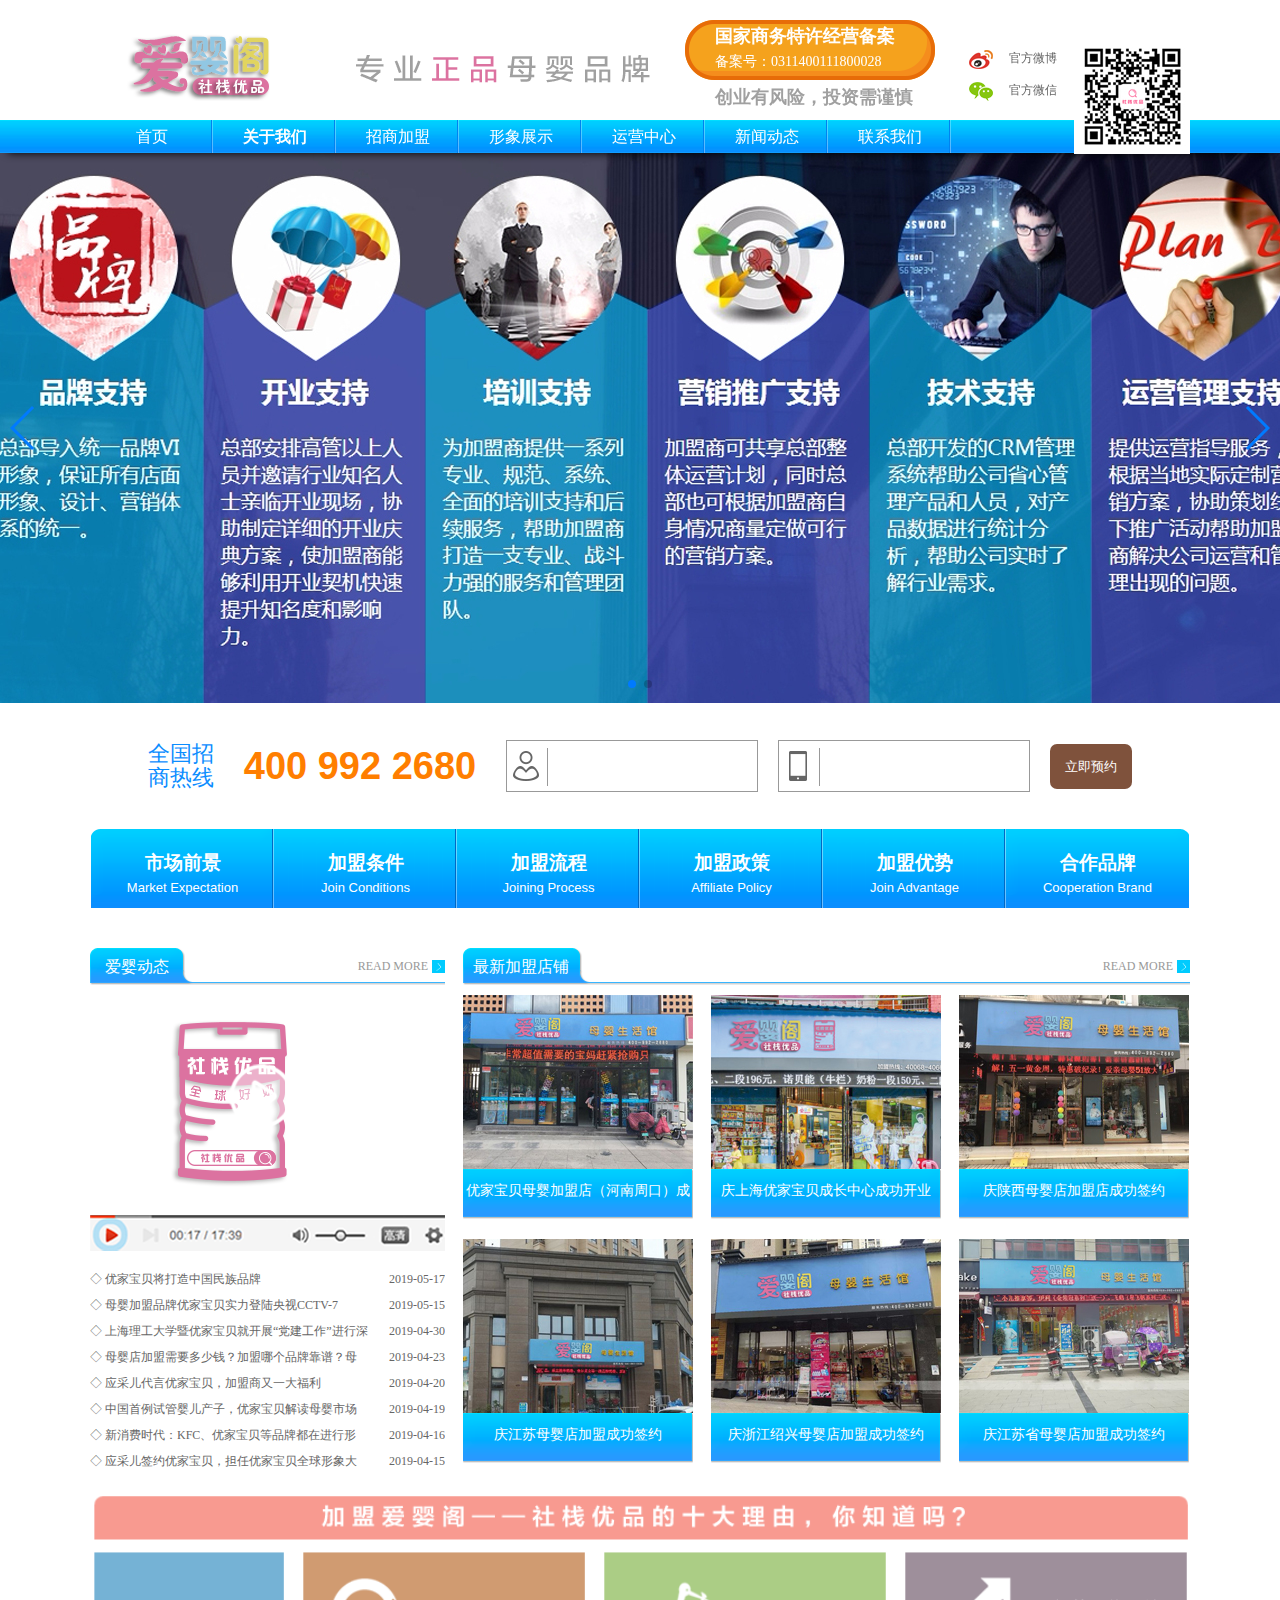
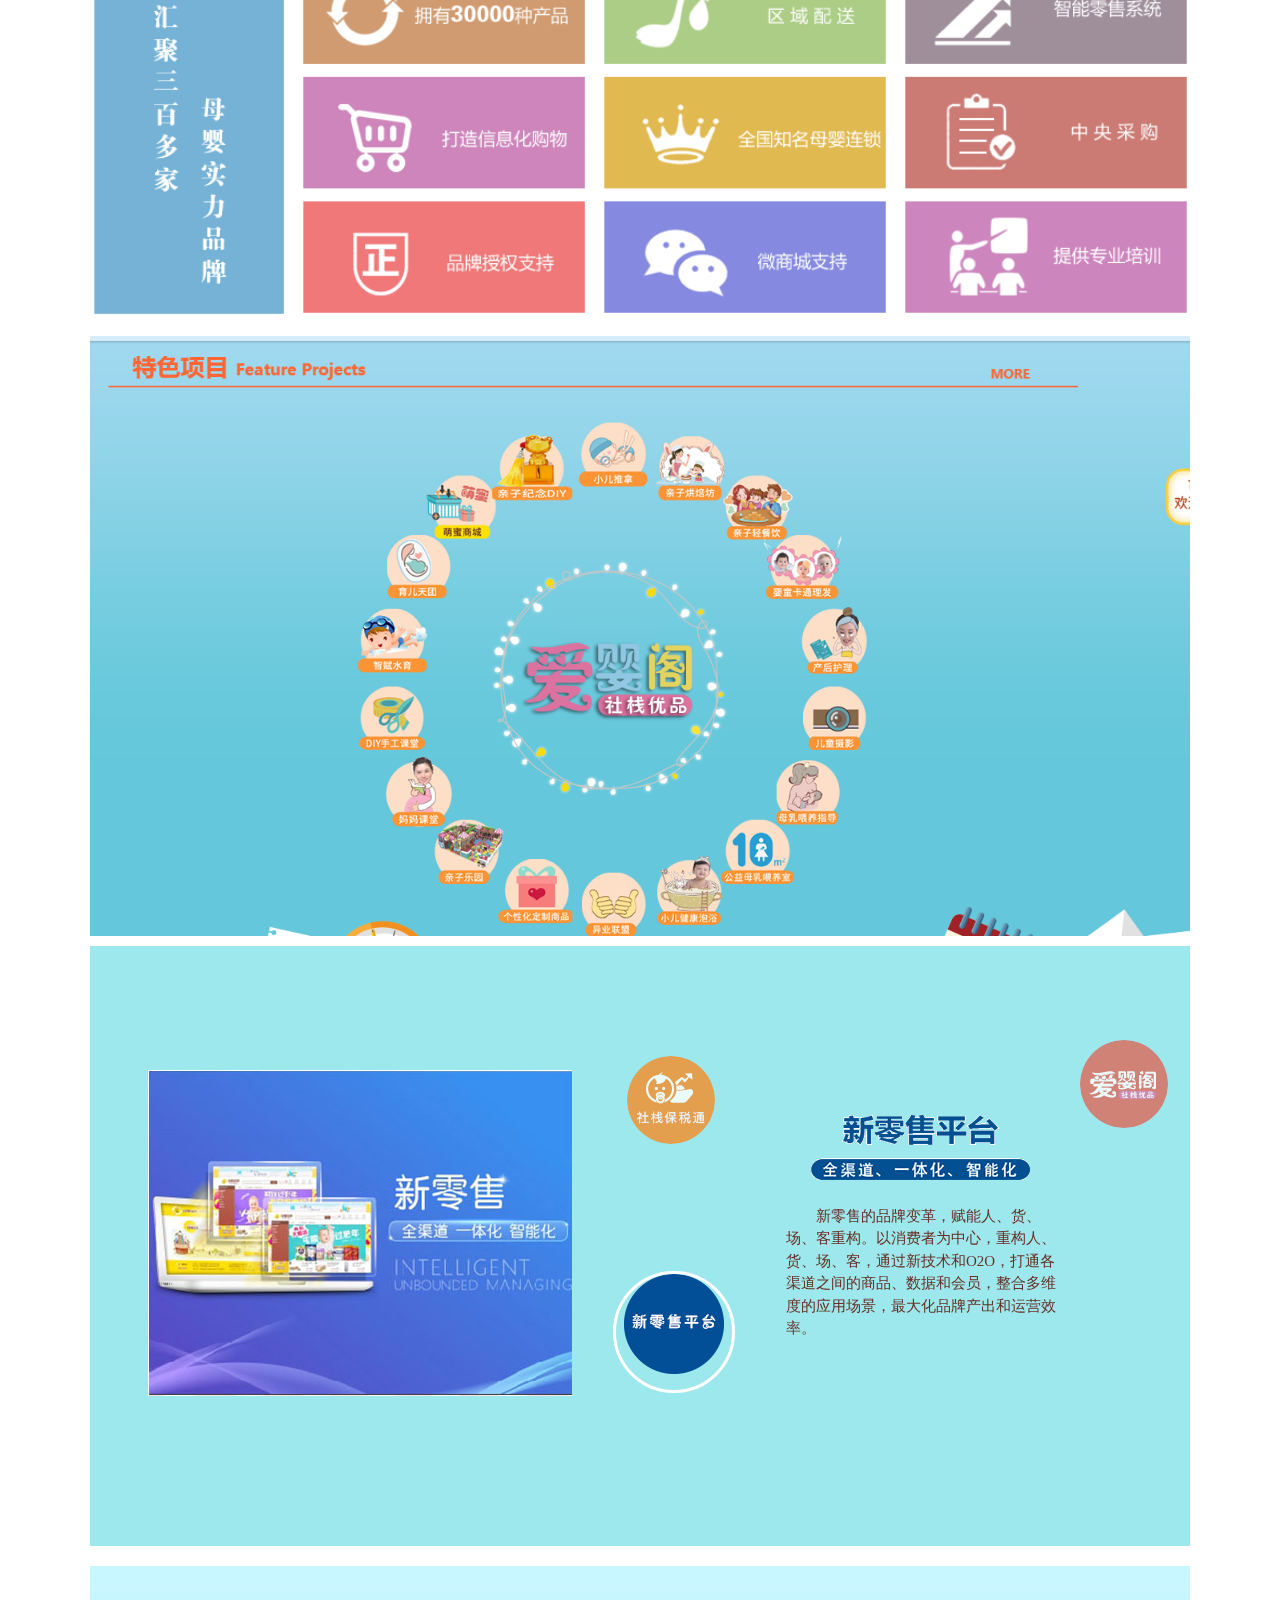
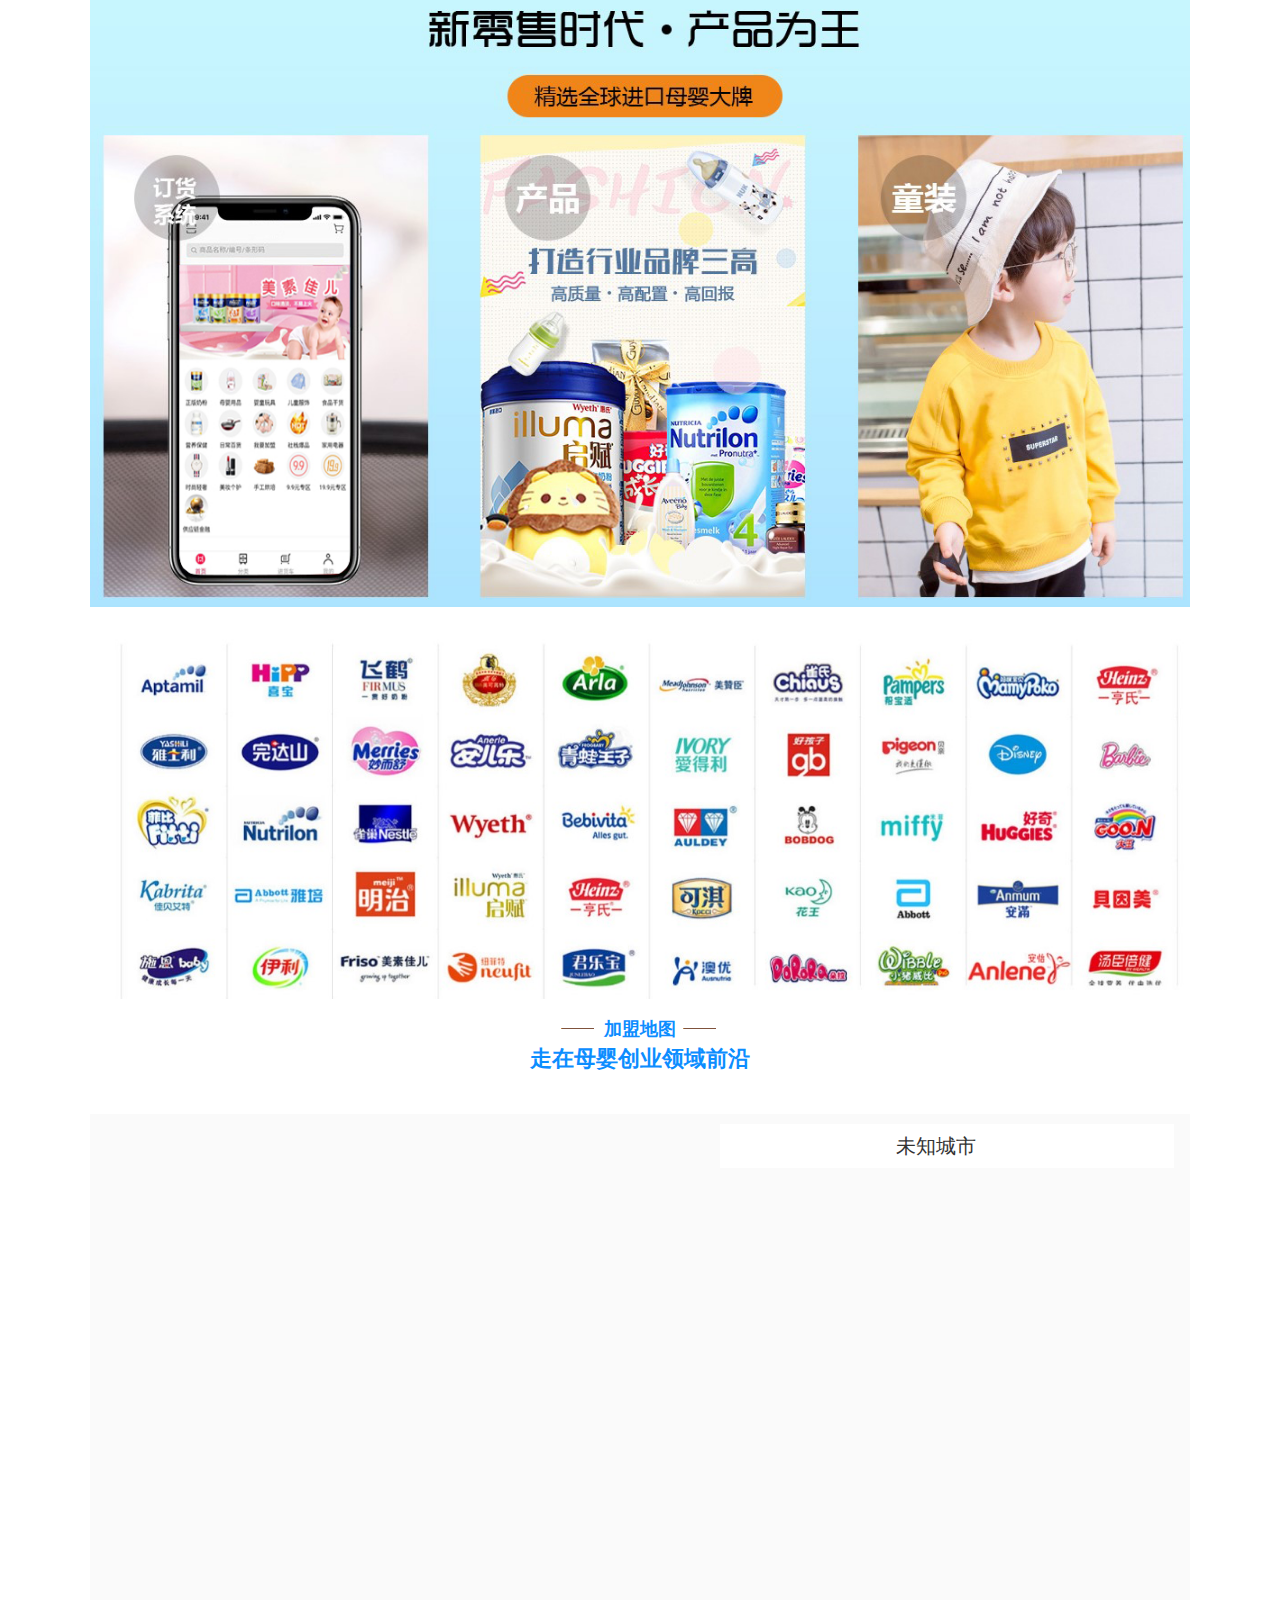
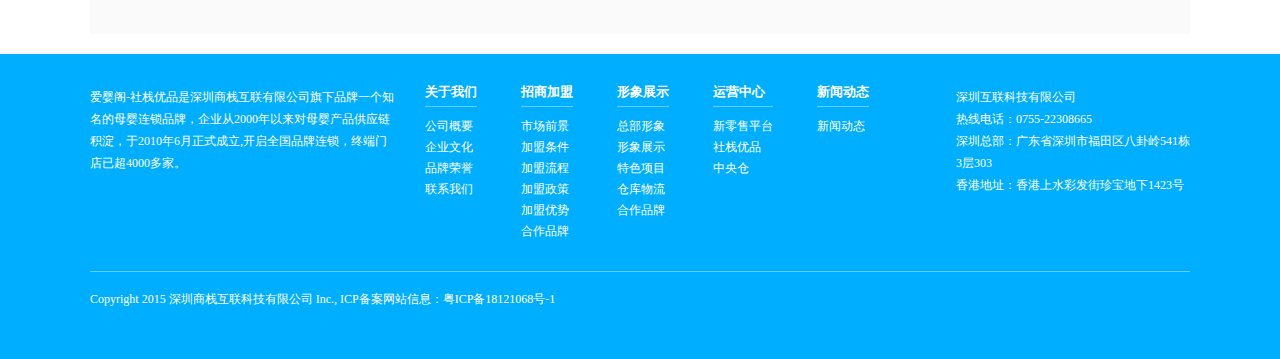
==== commit 64f30e4b: "更新官网代码" ====
--- a/page/index.html
+++ b/page/index.html
@@ -111,10 +111,10 @@
 						<a href="operation.html?idx=0">运营中心</a>
 						<ol style="display: none;">
 							<li>
-								<a href="operation.html?idx=0">媒体关注</a>
-							</li>
-							<li>
-								<a href="operation.html?idx=1">社会公益</a>
+								<a href="operation.html?idx=0">新零售平台</a>
+							</li>
+							<li>
+								<a href="operation.html?idx=1">社栈优品</a>
 							</li>
 							<li>
 								<a href="https://720yun.com/t/0cbjvshfrf6?scene_id=19823964" target="_blank">中央仓</a>
@@ -251,43 +251,43 @@
 							<div class="shopboxs clearfix">
 
 								<dl class="fl">
-									<a href="news.html">
-										<dt><img src="../images/ab2.jpg" width="230" height="176"><img src="../images/common/jia.png" class="jia"></dt>
+									<a href="show.html?idx=1">
+										<dt><img src="../images/homead/news1.jpg" width="230" height="176"><img src="../images/common/jia.png" class="jia"></dt>
 										<dd>优家宝贝母婴加盟店（河南周口）成功签约</dd>
 									</a>
 								</dl>
 
 								<dl class="fl">
-									<a href="news.html">
-										<dt><img src="../images/ab2.jpg" width="230" height="176"><img src="../images/common/jia.png" class="jia"></dt>
+									<a href="show.html?idx=1">
+										<dt><img src="../images/homead/new2.jpg" width="230" height="176"><img src="../images/common/jia.png" class="jia"></dt>
 										<dd>庆上海优家宝贝成长中心成功开业</dd>
 									</a>
 								</dl>
 
 								<dl class="fl">
-									<a href="news.html">
-										<dt><img src="../images/ab2.jpg" width="230" height="176"><img src="../images/common/jia.png" class="jia"></dt>
+									<a href="show.html?idx=1">
+										<dt><img src="../images/homead/new3.jpg" width="230" height="176"><img src="../images/common/jia.png" class="jia"></dt>
 										<dd>庆陕西母婴店加盟店成功签约</dd>
 									</a>
 								</dl>
 
 								<dl class="fl">
-									<a href="news.html">
-										<dt><img src="../images/ab2.jpg" width="230" height="176"><img src="../images/common/jia.png" class="jia"></dt>
+									<a href="show.html?idx=1">
+										<dt><img src="../images/homead/new4.jpg" width="230" height="176"><img src="../images/common/jia.png" class="jia"></dt>
 										<dd>庆江苏母婴店加盟成功签约</dd>
 									</a>
 								</dl>
 
 								<dl class="fl">
-									<a href="news.html">
-										<dt><img src="../images/ab2.jpg" width="230" height="176"><img src="../images/common/jia.png" class="jia"></dt>
+									<a href="show.html?idx=1">
+										<dt><img src="../images/homead/new5.jpg" width="230" height="176"><img src="../images/common/jia.png" class="jia"></dt>
 										<dd>庆浙江绍兴母婴店加盟成功签约</dd>
 									</a>
 								</dl>
 
 								<dl class="fl">
-									<a href="news.html">
-										<dt><img src="../images/ab2.jpg" width="230" height="176"><img src="../images/common/jia.png" class="jia"></dt>
+									<a href="show.html?idx=1">
+										<dt><img src="../images/homead/new6.jpg" width="230" height="176"><img src="../images/common/jia.png" class="jia"></dt>
 										<dd>庆江苏省母婴店加盟成功签约</dd>
 									</a>
 								</dl>
@@ -300,7 +300,7 @@
 		</div>
 
 		<div class="homead">
-			<img src="../images/homead/u160.png" />
+			<a href="join.html?idx=4"><img src="../images/homead/u160.png" /></a>
 			<img src="../images/homead/u215.png" />
 		</div>
 		<div id="section8" class="module section fp-section fp-table active" style="background-color: rgb(157, 232, 237); height: 600px;">
@@ -458,10 +458,10 @@
 						<dl>
 							<dt><a href="operation.html?idx=0">运营中心</a></dt>
 							<dd>
-								<a href="operation.html?idx=0">媒体关注</a>
-							</dd>
-							<dd>
-								<a href="operation.html?idx=1">社会公益</a>
+								<a href="operation.html?idx=0">新零售平台</a>
+							</dd>
+							<dd>
+								<a href="operation.html?idx=1">社栈优品</a>
 							</dd>
 							<dd>
 								<a href="https://720yun.com/t/0cbjvshfrf6?scene_id=19823964" target="_blank">中央仓</a>
@@ -478,9 +478,10 @@
 						</dl>
 					</div>
 					<div class="tel_box fr">
-						<p>深圳商栈互联科技有限公司 </p>
-						<p>热线电话：400 992 2680</p>
-						<p>深圳总部：深圳市南山区科技南12路24号先健科技大厦5楼</p>
+						<p>深圳互联科技有限公司 </p>
+						<p>热线电话：0755-22308665</p>
+						<p>深圳总部：广东省深圳市福田区八卦岭541栋3层303</p>
+						<p>香港地址：香港上水彩发街珍宝地下1423号</p>
 						<!--<div class="ph_box clearfix">
 							<p class="fl">400-878-8211</p>
 						</div>-->
@@ -539,13 +540,13 @@
 					"city": "深圳市",
 					"name": "深圳总部地址",
 					"point": {
-						"lng": "113.963392",
-						"lat": "22.544562"
-					},
-					"area": "南山区科技南12路24号",
-					"area_detail": "先健科技大厦5楼",
-					"traffic": "高新园地铁站b出口步行500米",
-					"tel": "400 992 2680",
+						"lng": "114.103132",
+						"lat": "22.567708"
+					},
+					"area": "福田区八卦岭",
+					"area_detail": "541栋3层303",
+					"traffic": "八卦岭b出口步行550米",
+					"tel": "0755-22308665",
 					"work_time": "09: 00 - 18:00",
 					"imgs": ["http:\/\/www.tmsgschool.com\/upload\/img\/201806290940242260.png", "http:\/\/www.tmsgschool.com\/upload\/img\/201807101520515615.jpg", "http:\/\/www.tmsgschool.com\/upload\/img\/201807101520508390.jpg", "http:\/\/www.tmsgschool.com\/upload\/img\/201807130923074886.jpg", "http:\/\/www.tmsgschool.com\/upload\/img\/201807130923058963.jpg", "http:\/\/www.tmsgschool.com\/upload\/img\/201807130923042801.jpg", "http:\/\/www.tmsgschool.com\/upload\/img\/201807130923033401.jpg"]
 				}, {
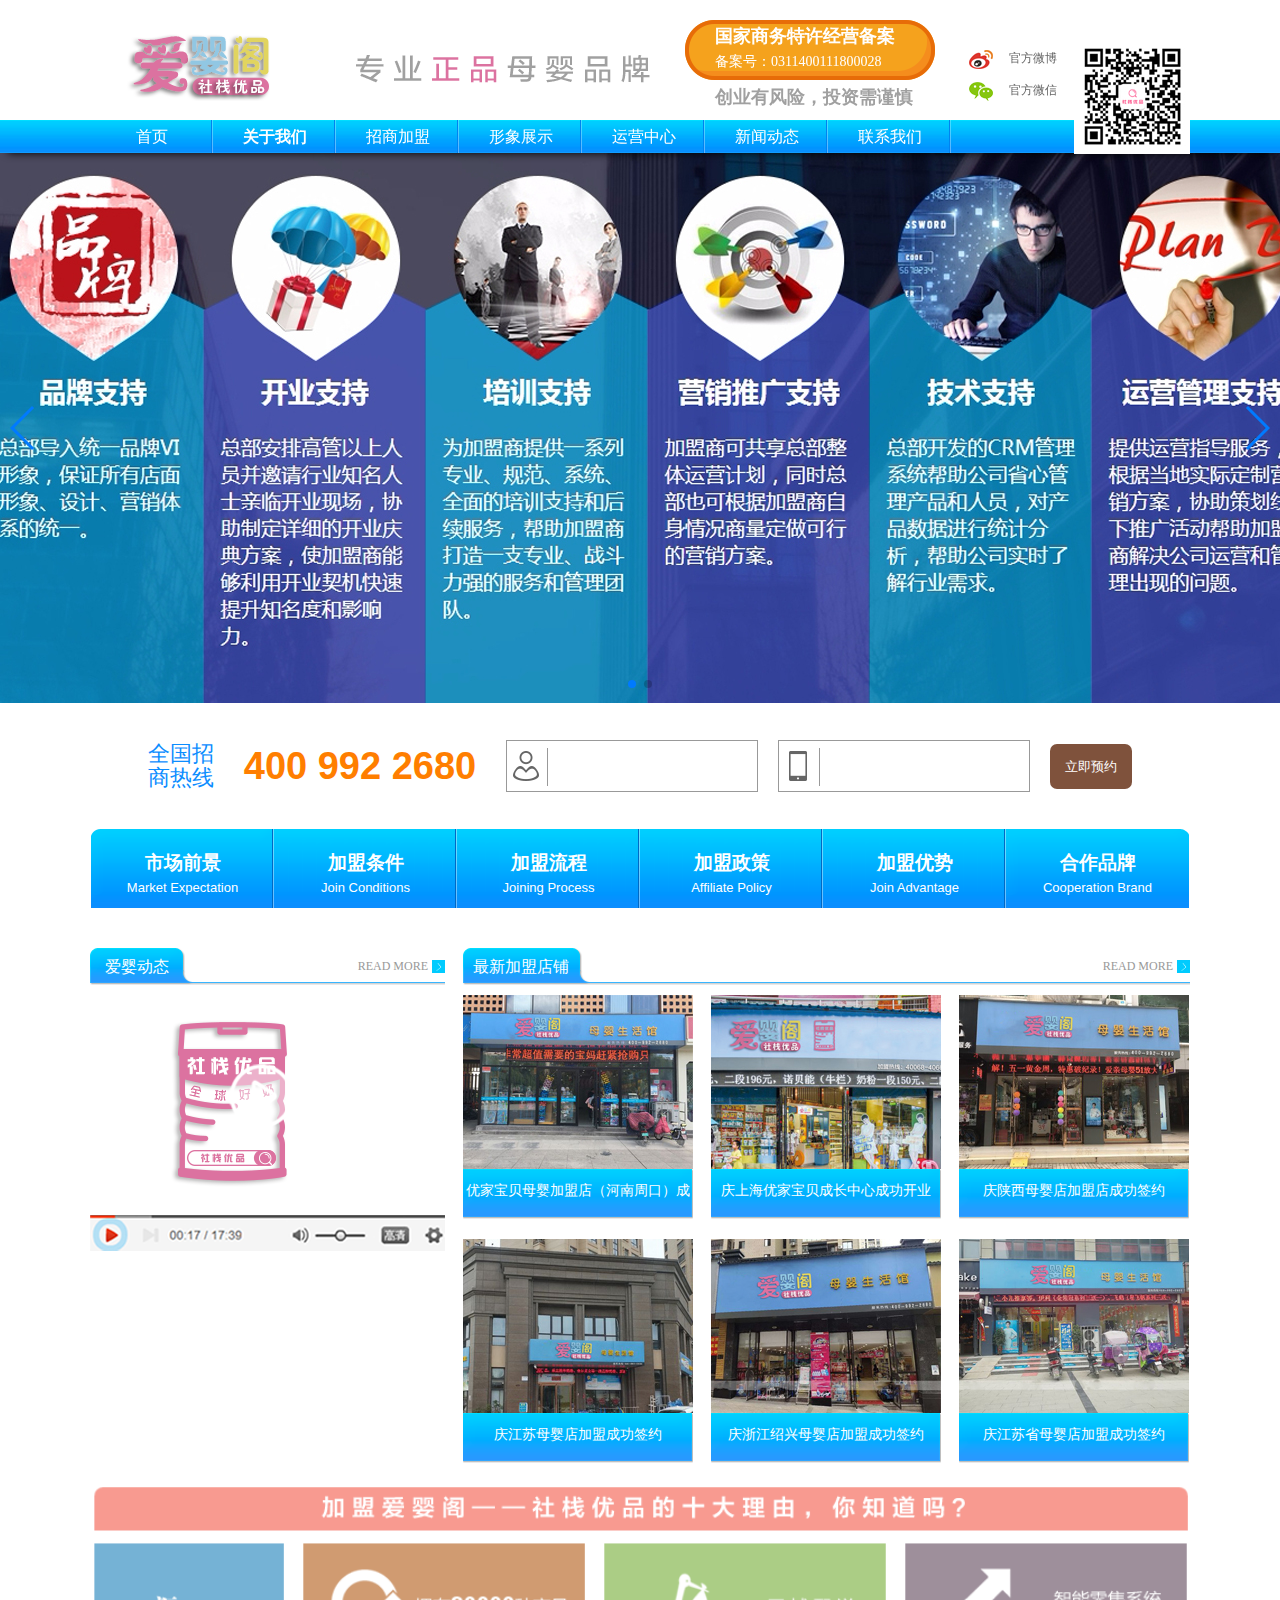
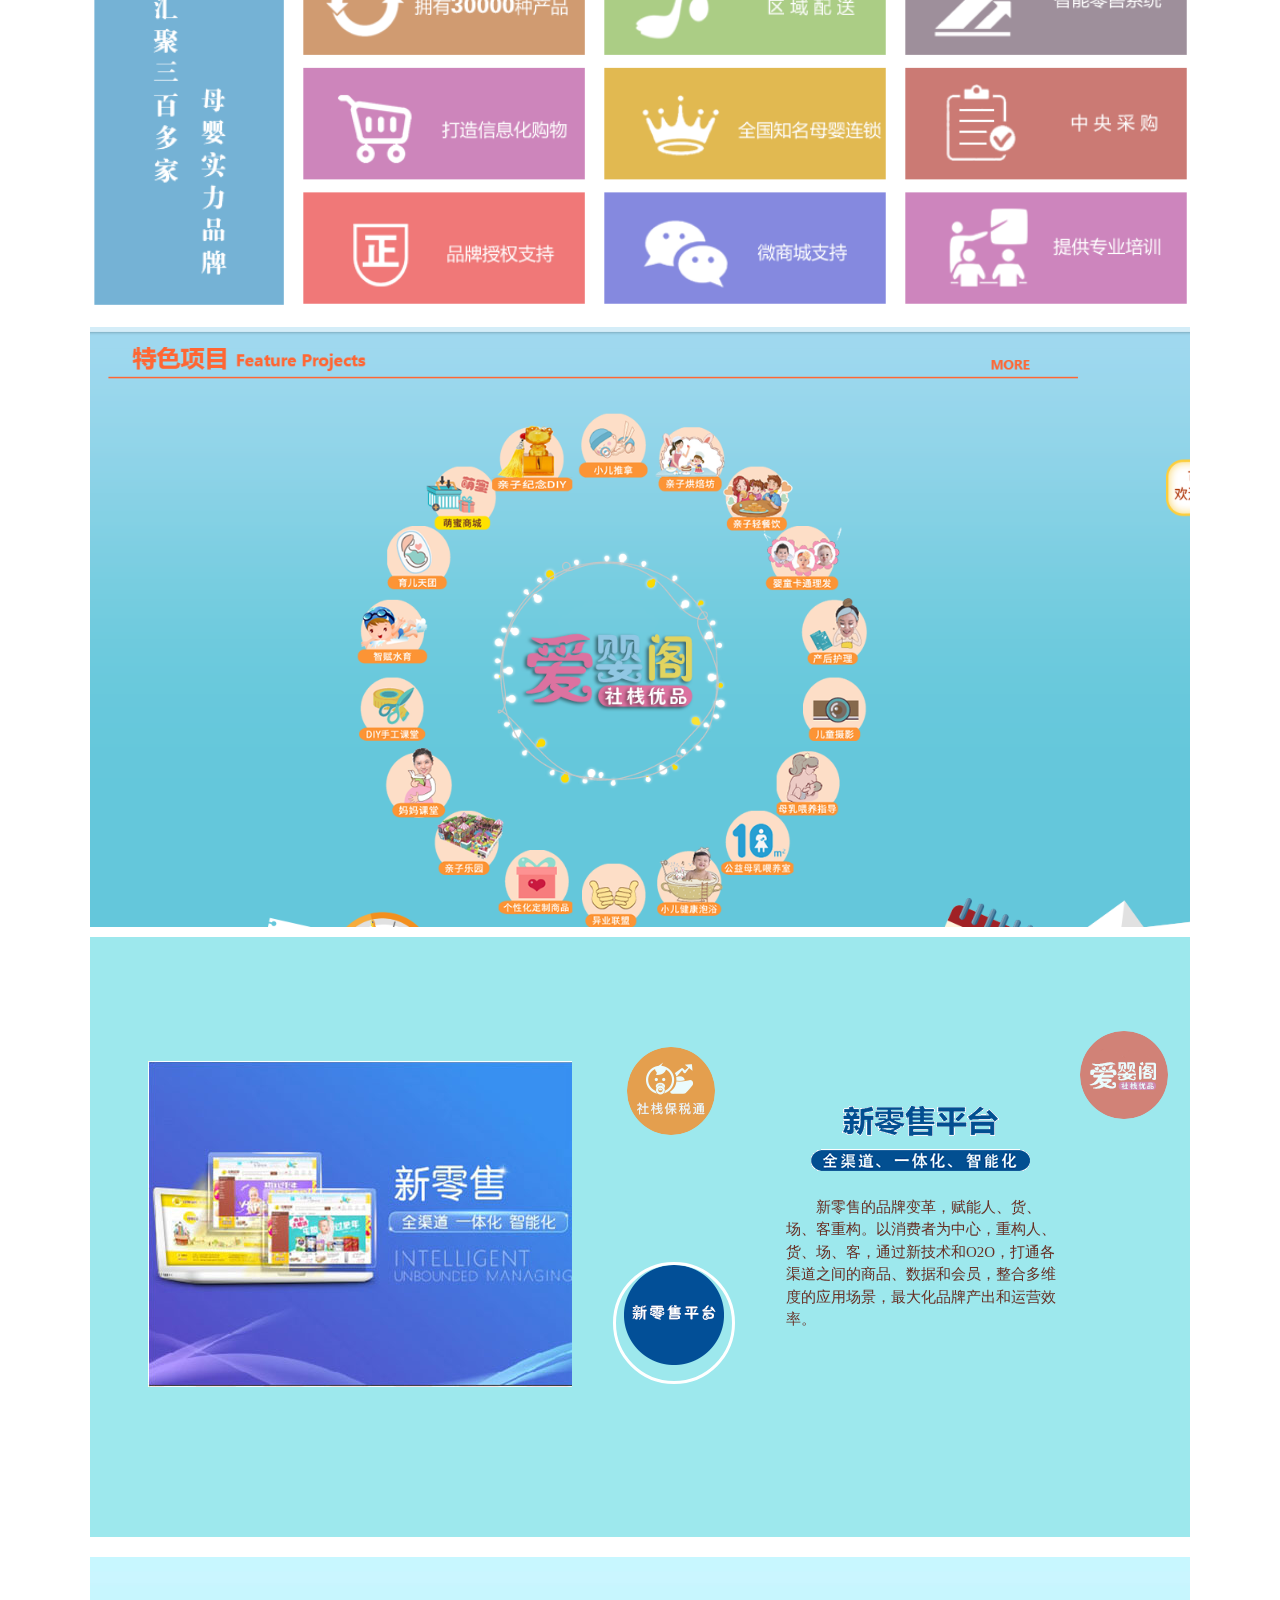
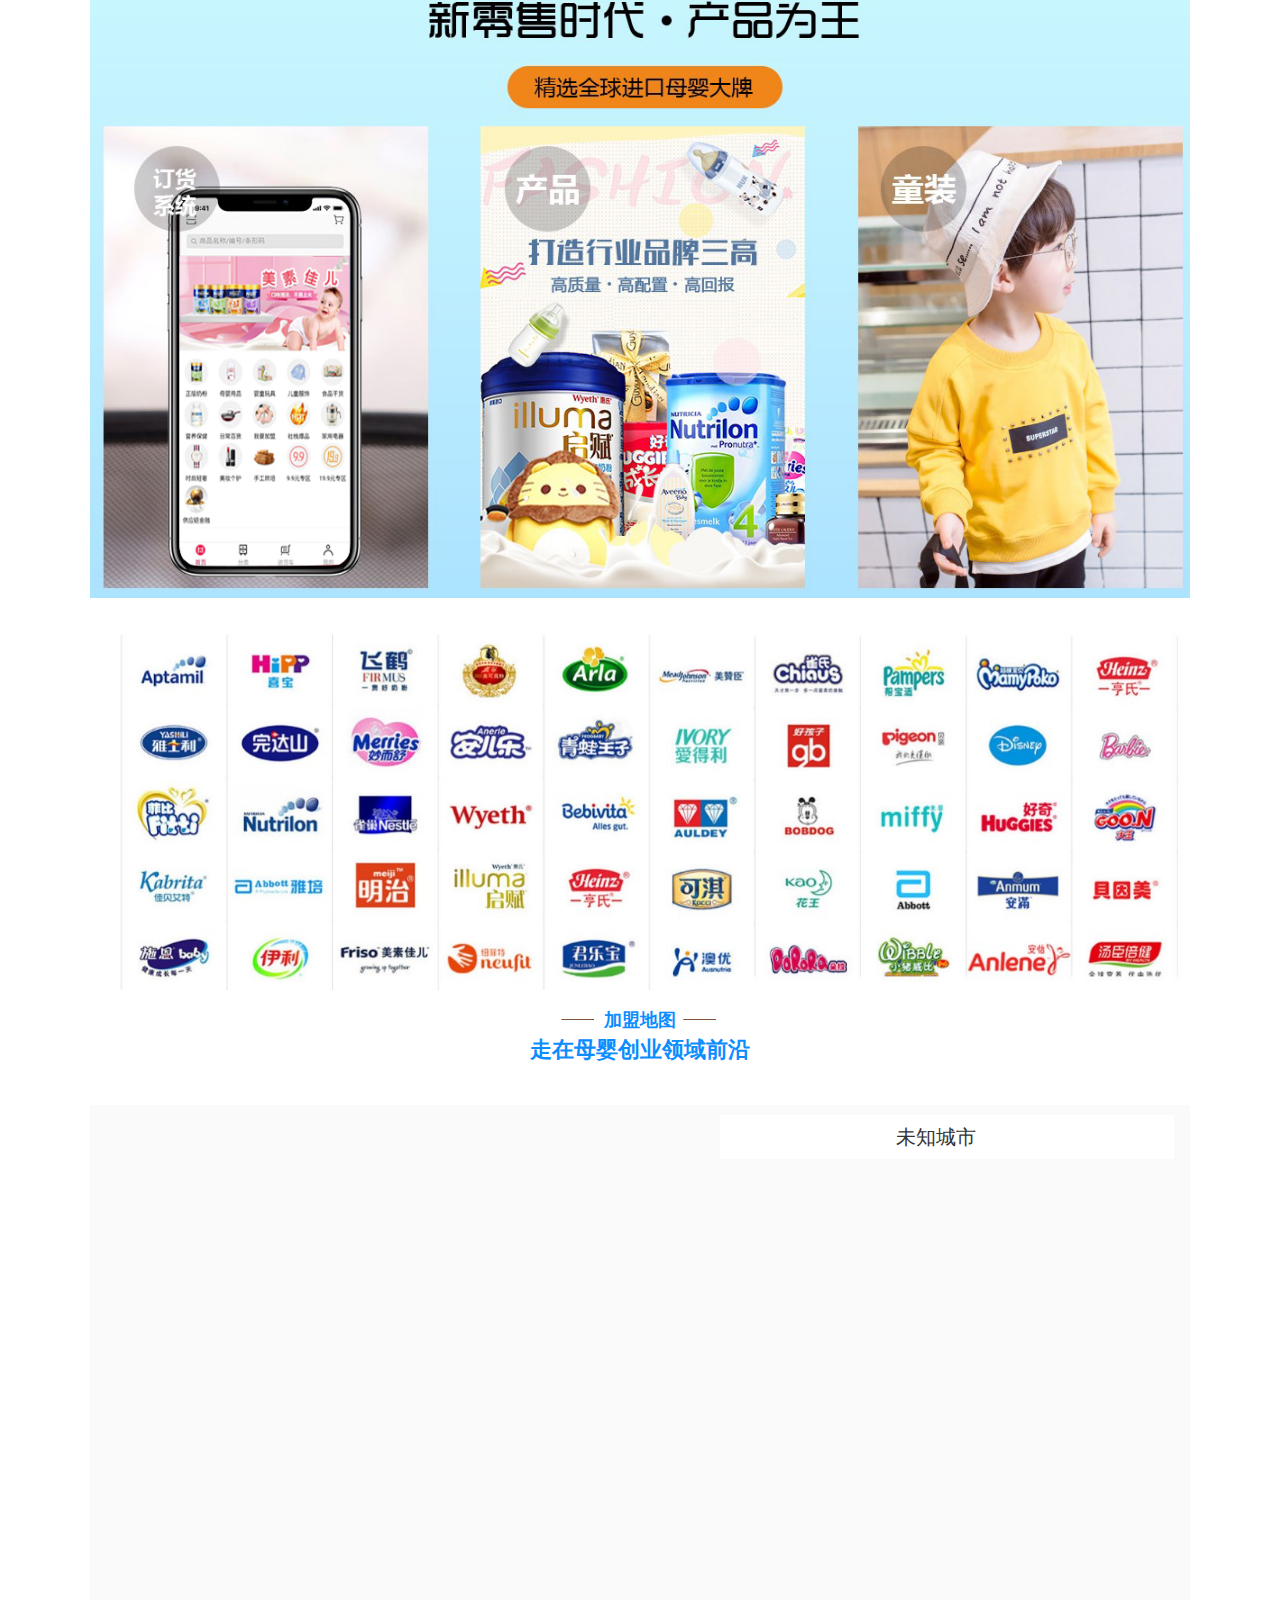
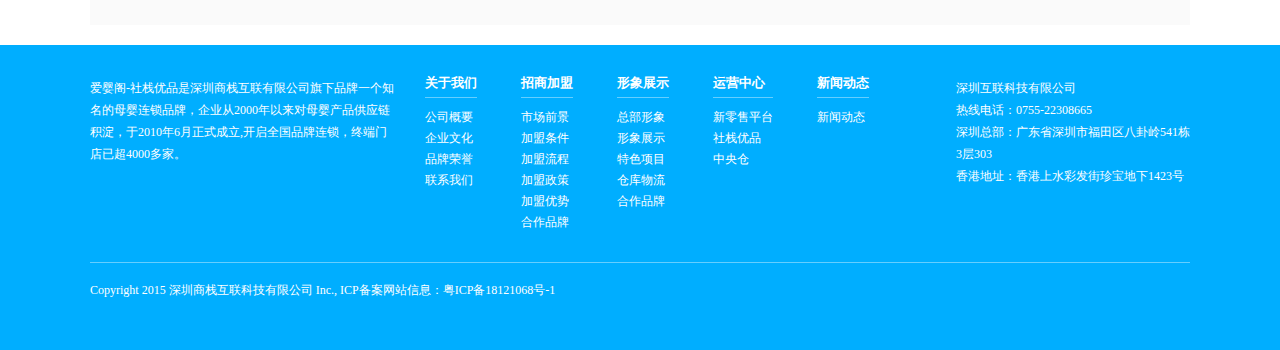
==== commit 63fe6955: "更新代码" ====
--- a/page/index.html
+++ b/page/index.html
@@ -128,7 +128,7 @@
 								<a href="news.html?idx=0">新闻动态</a>
 							</li>
 						</ol>
-					</li>		
+					</li>
 					<li class="">
 						<a href="contact.html?idx=0">联系我们</a>
 						<ol style="display: none;">
@@ -209,7 +209,7 @@
 							<img src="../images/homead/20160217172648.png">
 							<img src="../images/else/video_overimg1.png" class="over_img">
 						</div>
-						<ul>
+						<!--<ul>
 
 							<li>
 								<a href="news_detail.html" class="clearfix"><span class="fl">◇  优家宝贝将打造中国民族品牌</span><time class="fr">2019-05-17</time></a>
@@ -244,6 +244,7 @@
 							</li>
 
 						</ul>
+					-->
 					</div>
 					<div class="dynRi fr">
 						<h2>最新加盟店铺<span><a href="news.html">READ  MORE</a><img src="../images/common/more.jpg"></span></h2>
@@ -345,7 +346,7 @@
 		</div>
 		<div class="homead">
 			<img src="../images/homead/u196.jpg" />
-			<img src="../images/homead/u198.jpg" />	
+			<img src="../images/homead/u198.jpg" />
 		</div>
 		<div class="map">
 			<div class="map_txt">
@@ -501,6 +502,7 @@
 				</div>
 			</div>
 		</footer>
+		
 		<script type="text/javascript" src="../js/jquery-1.8.2.js"></script>
 		<script type="text/javascript" src="../js/swiper.js"></script>
 		<script type="text/javascript" src="../js/main.js"></script>
@@ -548,7 +550,7 @@
 					"traffic": "八卦岭b出口步行550米",
 					"tel": "0755-22308665",
 					"work_time": "09: 00 - 18:00",
-					"imgs": ["http:\/\/www.tmsgschool.com\/upload\/img\/201806290940242260.png", "http:\/\/www.tmsgschool.com\/upload\/img\/201807101520515615.jpg", "http:\/\/www.tmsgschool.com\/upload\/img\/201807101520508390.jpg", "http:\/\/www.tmsgschool.com\/upload\/img\/201807130923074886.jpg", "http:\/\/www.tmsgschool.com\/upload\/img\/201807130923058963.jpg", "http:\/\/www.tmsgschool.com\/upload\/img\/201807130923042801.jpg", "http:\/\/www.tmsgschool.com\/upload\/img\/201807130923033401.jpg"]
+					"imgs": ["../images/homead/map6.png", "../images/homead/map1.png", "../images/homead/map2.png", "../images/homead/map3.png", "../images/homead/map4.png", "../images/homead/map5.png"]
 				}, {
 					"city": "北京市",
 					"name": "北京地址",
@@ -579,8 +581,8 @@
 				var mapOpera = {
 					map: null,
 					c_point: {
-						"lng": "108.930367",
-						"lat": "34.328669"
+						"lng": "114.103132",
+						"lat": "22.567708"
 					},
 					allData: [],
 					curData: {},
@@ -862,6 +864,31 @@
 			bk8right();
 			sl_triggerr();
 		</script>
+
+		<script>
+			$(function() {
+				$.ajax({
+					//请求方式为get
+					type: "GET",
+					//json文件位置
+					url: "../js/news.json",
+					//返回数据格式为json
+					dataType: "json",
+					//请求成功完成后要执行的方法
+					success: function(data) {
+						console.log('json', data);
+						var str = "<ul>";
+						$.each(data, function(i, n) {
+							str += "<li><a href='news_detail.html?id=" + n.id + "'  class='clearfix'><span class='fl'>◇  " + n["title"] + "</span><time class='fr'>" + n.date + "</time></a></li>";
+						})
+
+						str += "</ul>";
+						console.log(str);
+						$(".home_pagecon .dynLe.fl.clearfix").append(str);
+					}
+				});
+			});
+		</script>
 	</body>
 
 </html>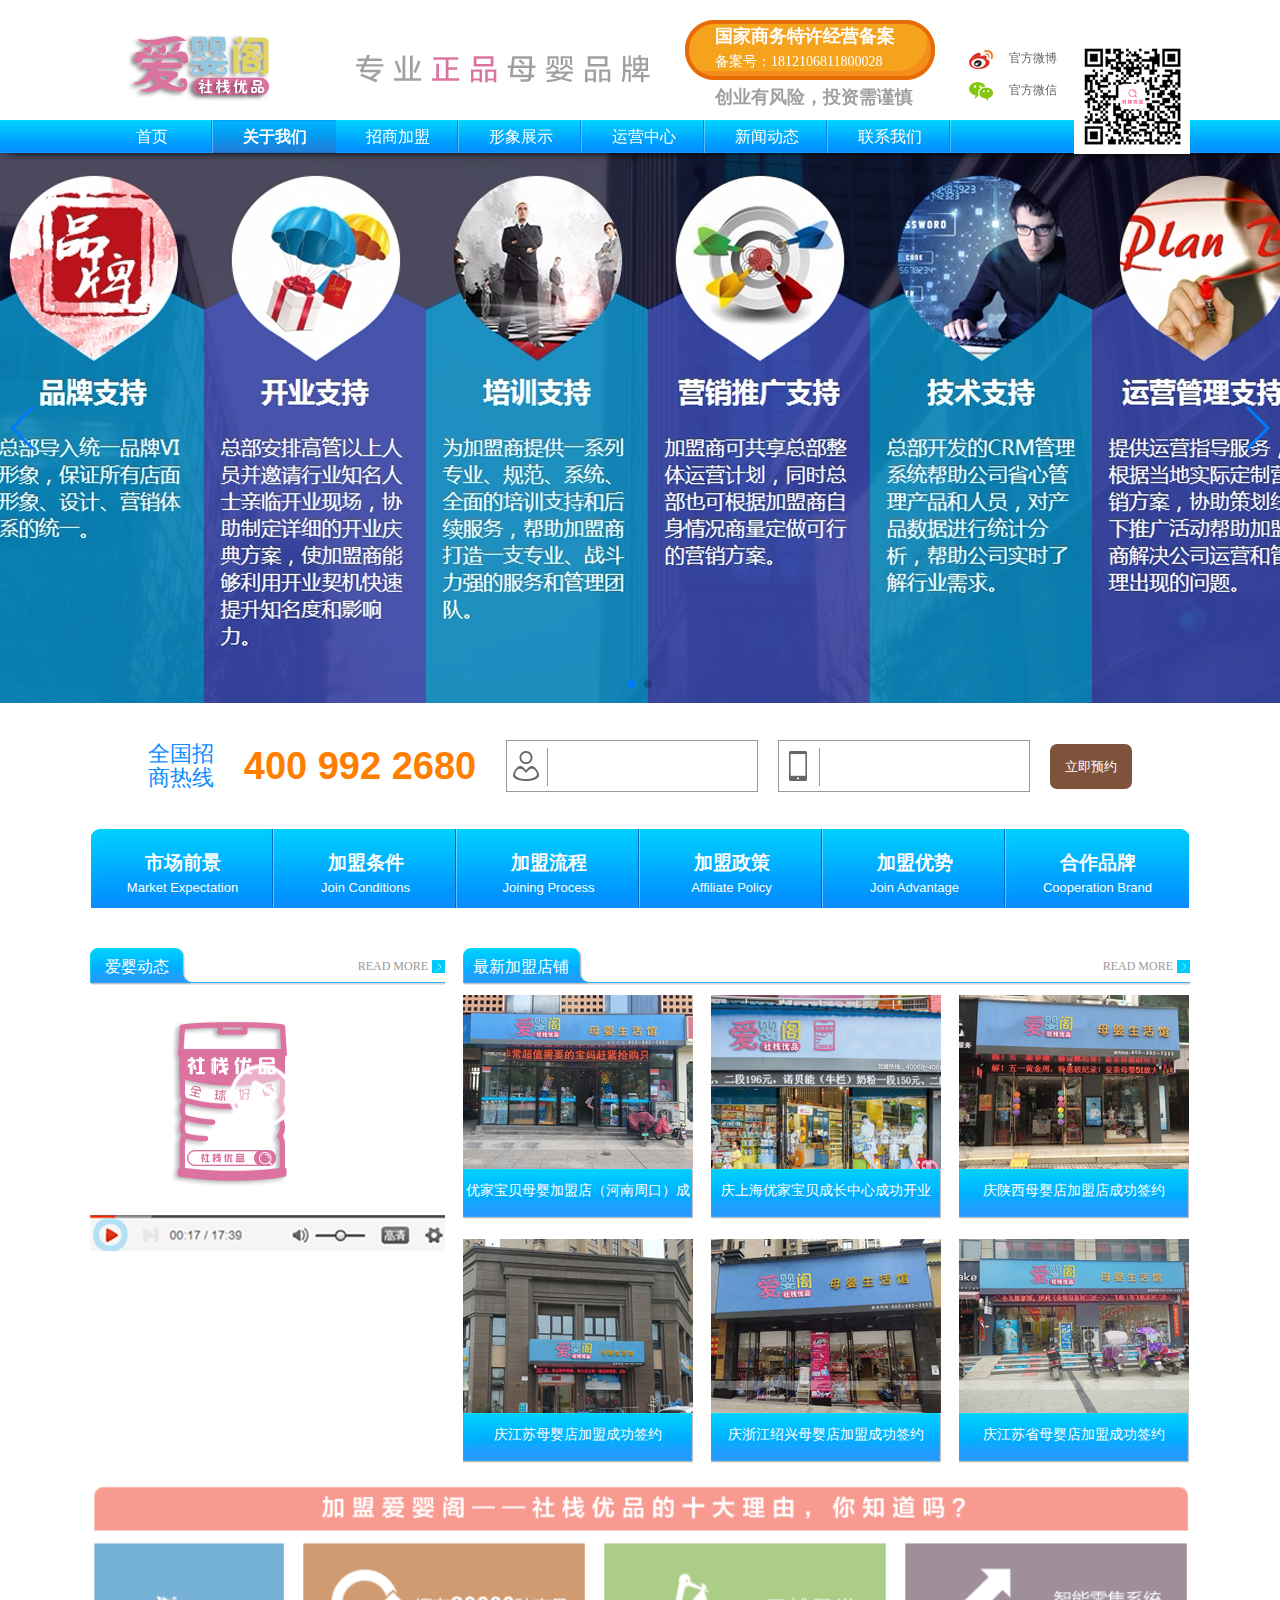
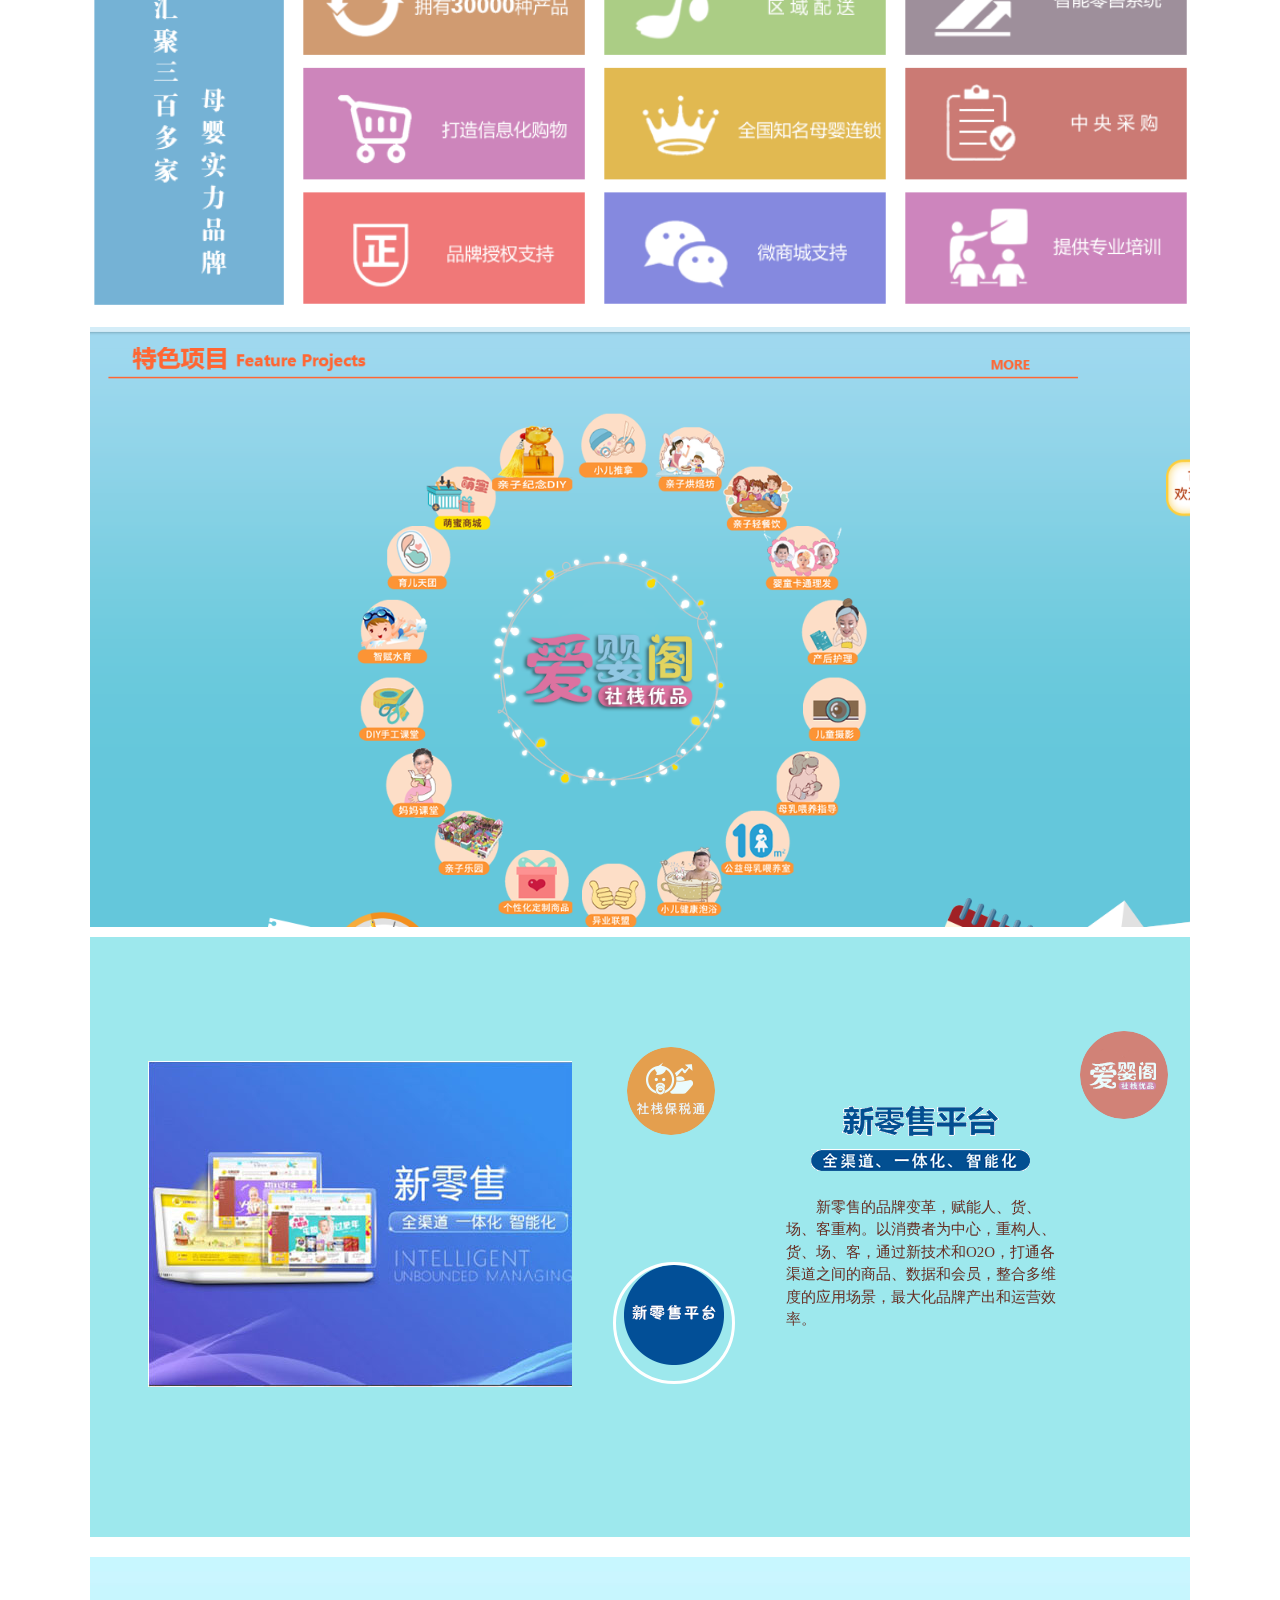
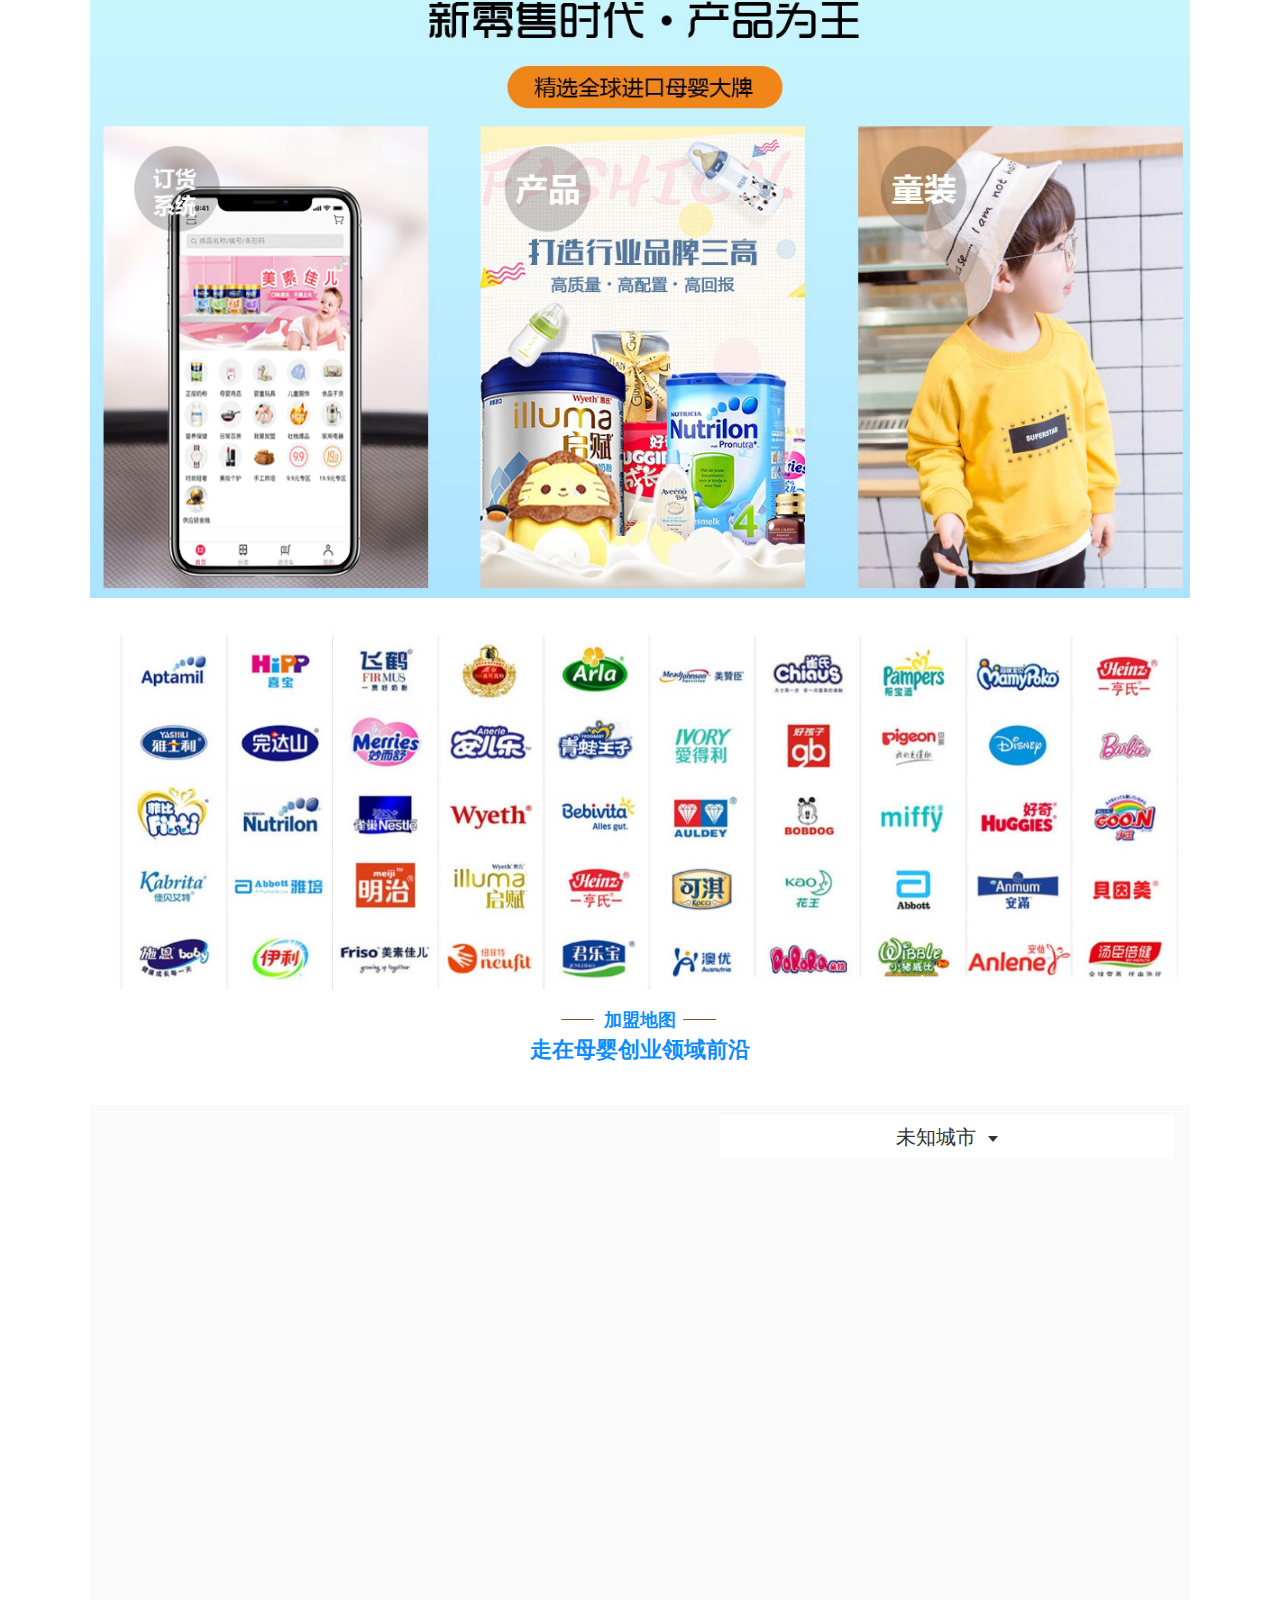
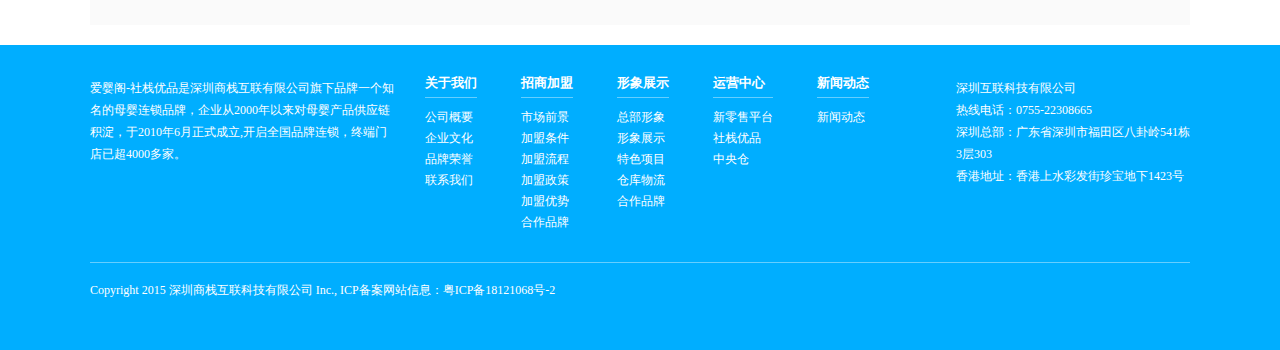
==== commit 5444f08d: "更新代码" ====
--- a/page/index.html
+++ b/page/index.html
@@ -16,7 +16,7 @@
 			<div class="concenter">
 				<h1><a href="/"><img src="../images/common/logo.png"></a><!--<span class="logo_span">专业母婴<br/>品牌加盟</span>--></h1>
 				<div class="f">
-					<span><b>国家商务特许经营备案</b><br>备案号：0311400111800028</span>
+					<span><b>国家商务特许经营备案</b><br>备案号：1812106811800028</span>
 					<div style="color:#a0a0a0;margin-top:10px;font-size:18px;font-weight:bold;">创业有风险，投资需谨慎</div>
 				</div>
 				<div class="top_r">
@@ -491,7 +491,7 @@
 				<div class="footer_bottom">
 					<div class="concenter">
 						<p class="footer_p">Copyright 2015 深圳商栈互联科技有限公司 Inc.,
-							<a style="color:#fff" href="http://www.miitbeian.gov.cn" target="_blank">ICP备案网站信息：粤ICP备18121068号-1 </a><br>
+							<a style="color:#fff" href="http://www.miitbeian.gov.cn" target="_blank">ICP备案网站信息：粤ICP备18121068号-2 </a><br>
 						</p>
 
 						<div class="footer_abox">
@@ -502,7 +502,7 @@
 				</div>
 			</div>
 		</footer>
-		
+
 		<script type="text/javascript" src="../js/jquery-1.8.2.js"></script>
 		<script type="text/javascript" src="../js/swiper.js"></script>
 		<script type="text/javascript" src="../js/main.js"></script>
@@ -710,7 +710,6 @@
 						var _t = this;
 						var imgArr = _t.allData[idx];
 						var max = imgArr.imgs.length;
-						console.log("max" + max);
 						var html = '';
 						if(max > 0) {
 							html += '<div class="top"><img src="' + imgArr.imgs[0] + '" ></div>'
@@ -728,11 +727,9 @@
 						var $list1 = $(".map-img-box .map-img-list");
 						var $list2 = $(".map-img-box .map-img-list1");
 						le = $('.map-img-box .map-img-list').children(".img").length;
-						console.log("img子类个数" + le);
 						//获取宽度，带边距
 						sublilen = $(".map-img-box .map-img-list").children(".img").outerWidth(true)
 						w = le * sublilen;
-						console.log("img宽度" + sublilen)
 						// 根据li个数设置ul宽度
 						$(".map-img-box .map-img-list,.map-img-box .map-img-list1").width(w + "px");
 						$(".map-img-box .map-img-list1").css("left", w + "px");
@@ -740,14 +737,11 @@
 						var list1left = 0;
 						var list2left = w;
 						$(".img-list-prel").click(function() {
-							console.log('点击了向左滑动');
 							if((-list1left == w) || (le <= 2)) {
-								console.log('list1');
 								$list1.css("z-index", 333);
 								$list2.css("z-index", 334);
 								list1left = w;
 							} else if((-list2left == w)) {
-								console.log('list2');
 								$list1.css("z-index", 334);
 								$list2.css("z-index", 333);
 								list2left = w;
@@ -764,7 +758,6 @@
 						});
 						$(".img-list-nextr").click(function() {
 							if((list1left == w) || (le <= 2)) {
-								console.log('list1');
 								$list1.css({
 									"z-index": 333,
 									"left": -w
@@ -772,7 +765,6 @@
 								$list2.css("z-index", 334);
 								list1left = -w;
 							} else if((list2left == w)) {
-								console.log('list2');
 								$list1.css("z-index", 334);
 								$list2.css({
 									"z-index": 333,
@@ -876,14 +868,12 @@
 					dataType: "json",
 					//请求成功完成后要执行的方法
 					success: function(data) {
-						console.log('json', data);
 						var str = "<ul>";
 						$.each(data, function(i, n) {
 							str += "<li><a href='news_detail.html?id=" + n.id + "'  class='clearfix'><span class='fl'>◇  " + n["title"] + "</span><time class='fr'>" + n.date + "</time></a></li>";
 						})
 
 						str += "</ul>";
-						console.log(str);
 						$(".home_pagecon .dynLe.fl.clearfix").append(str);
 					}
 				});
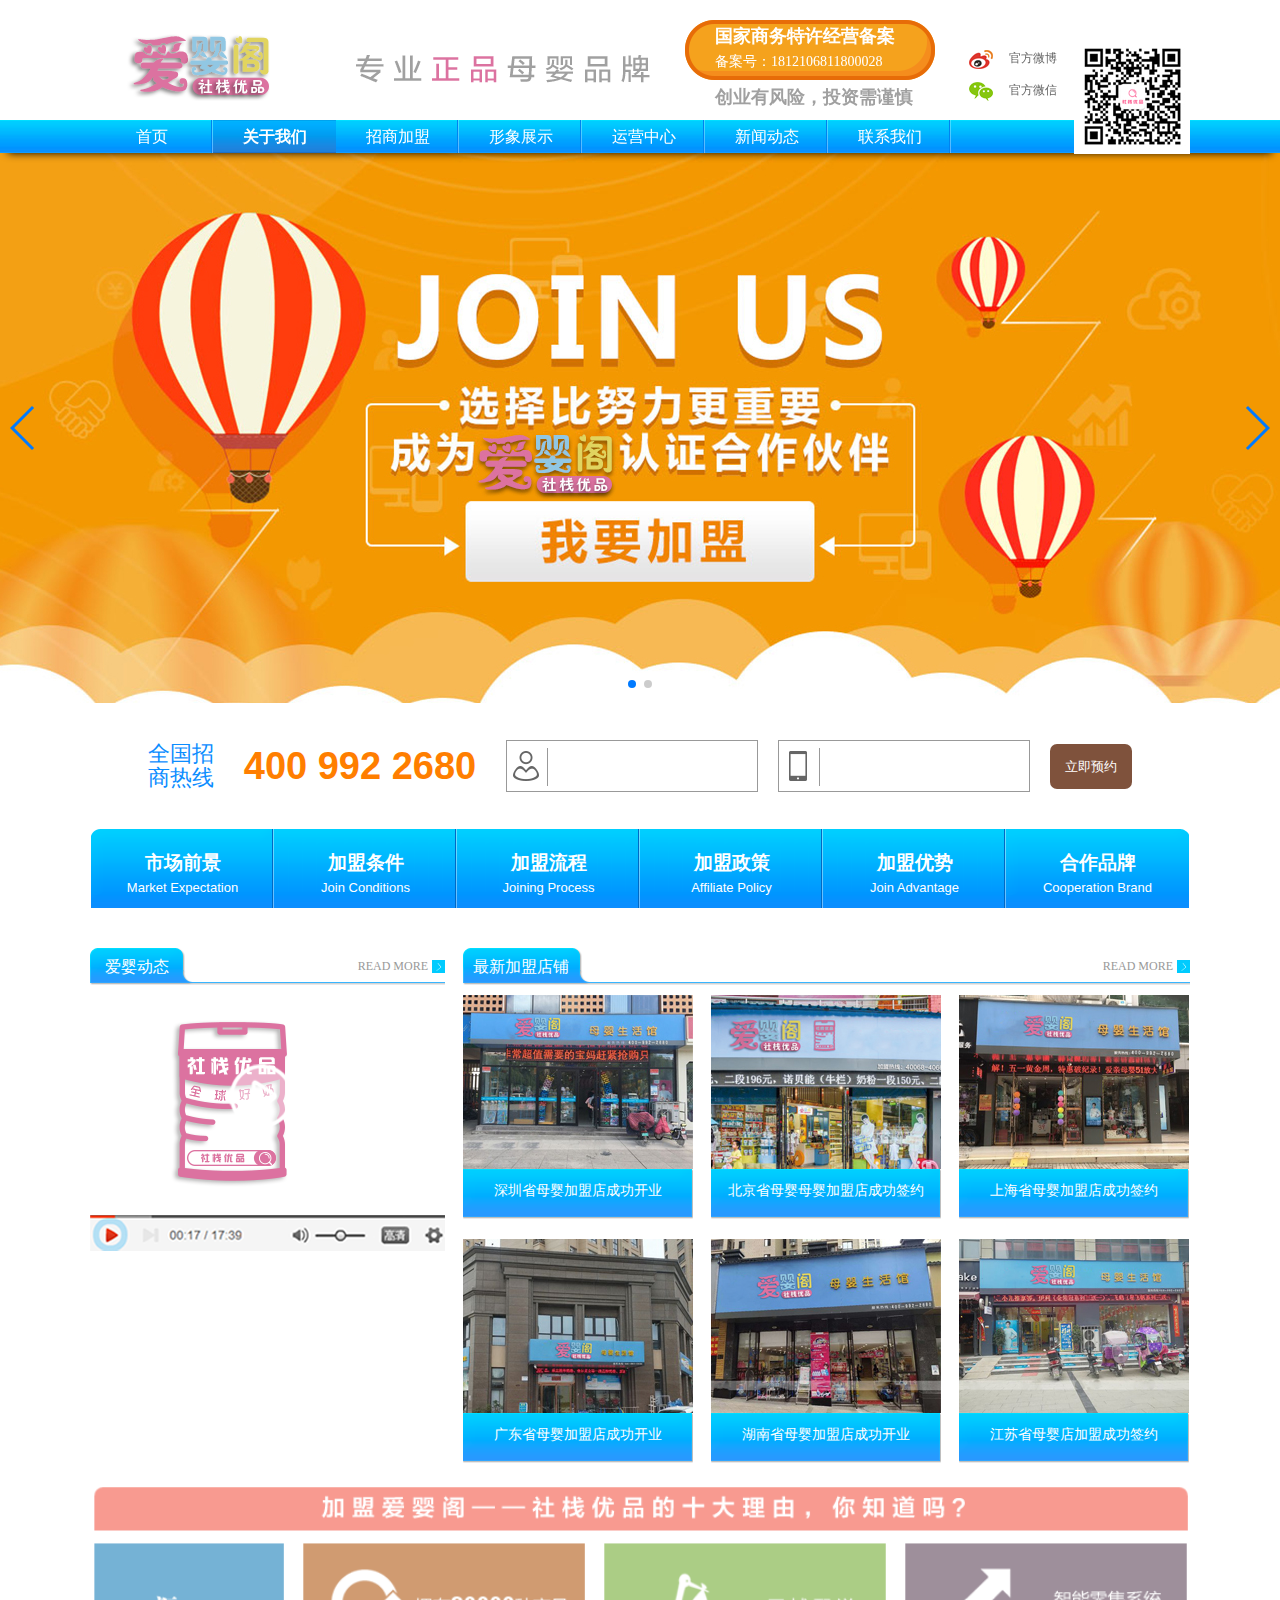
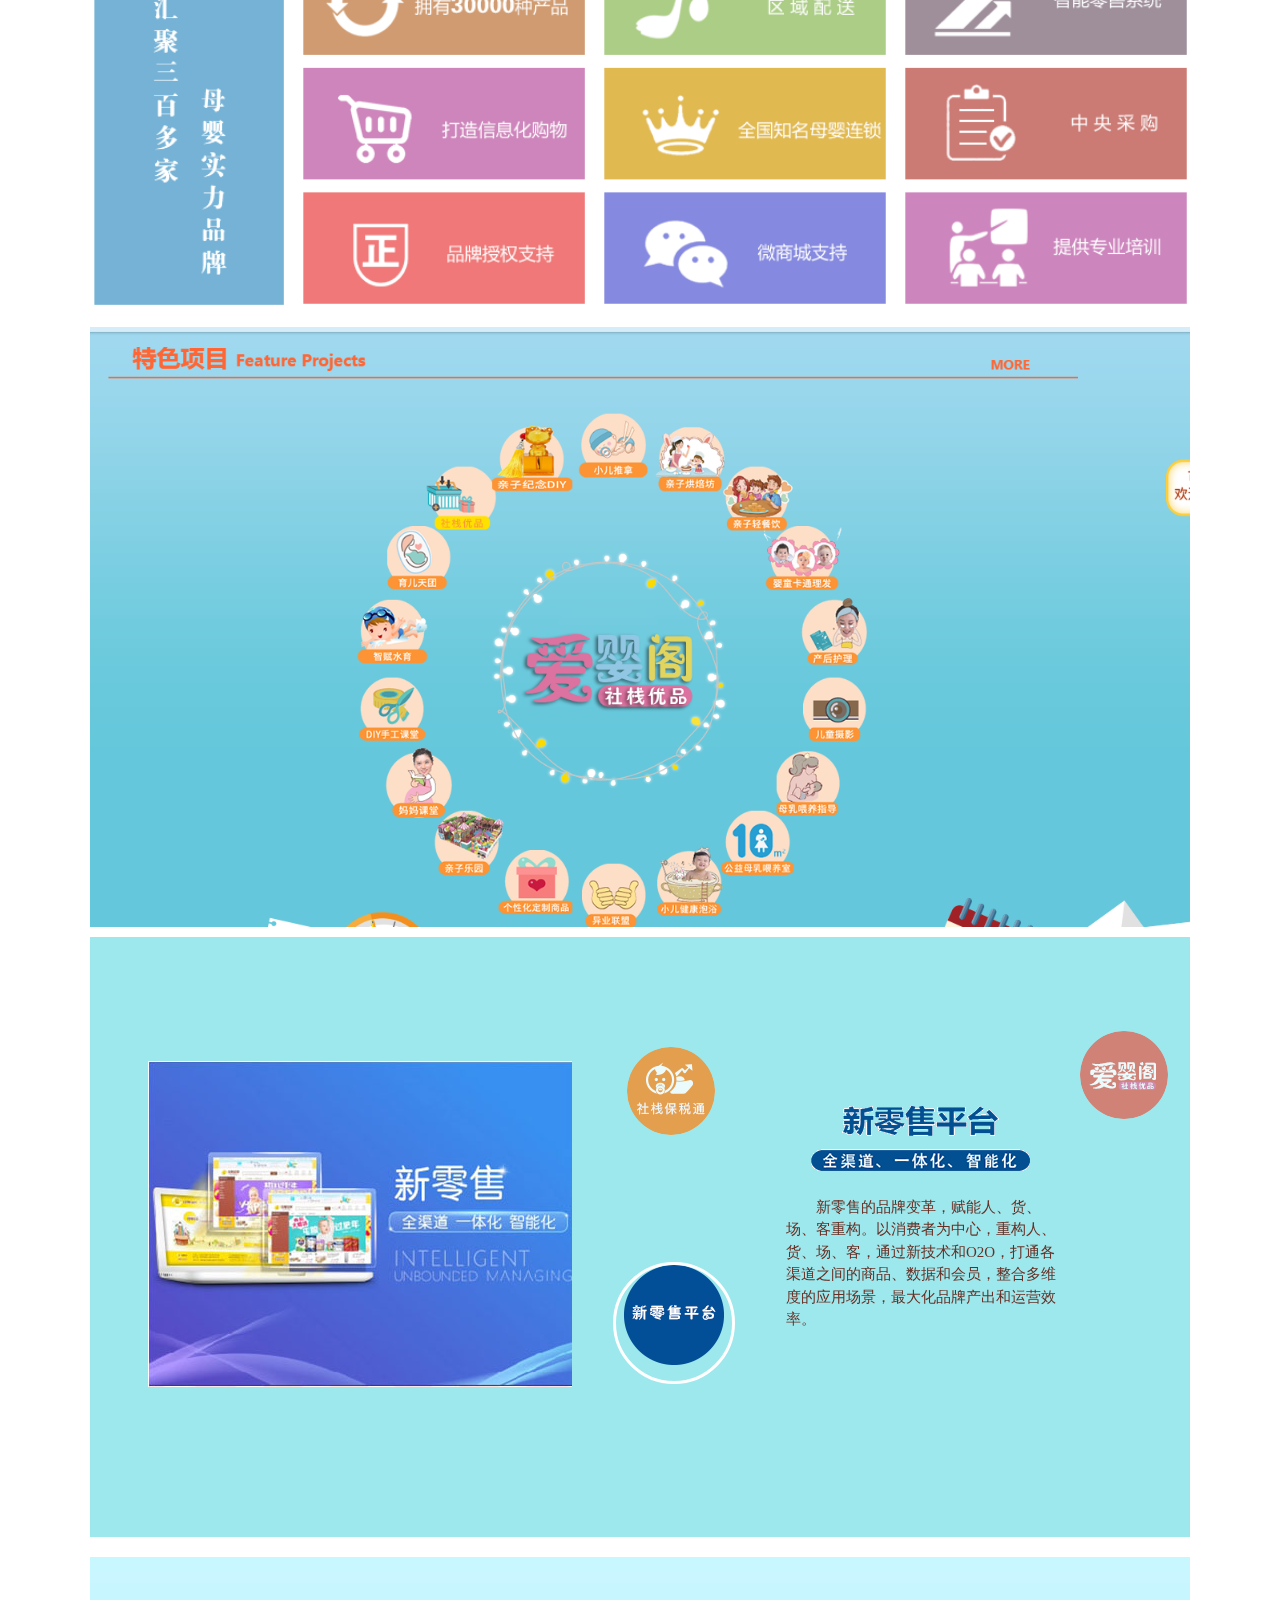
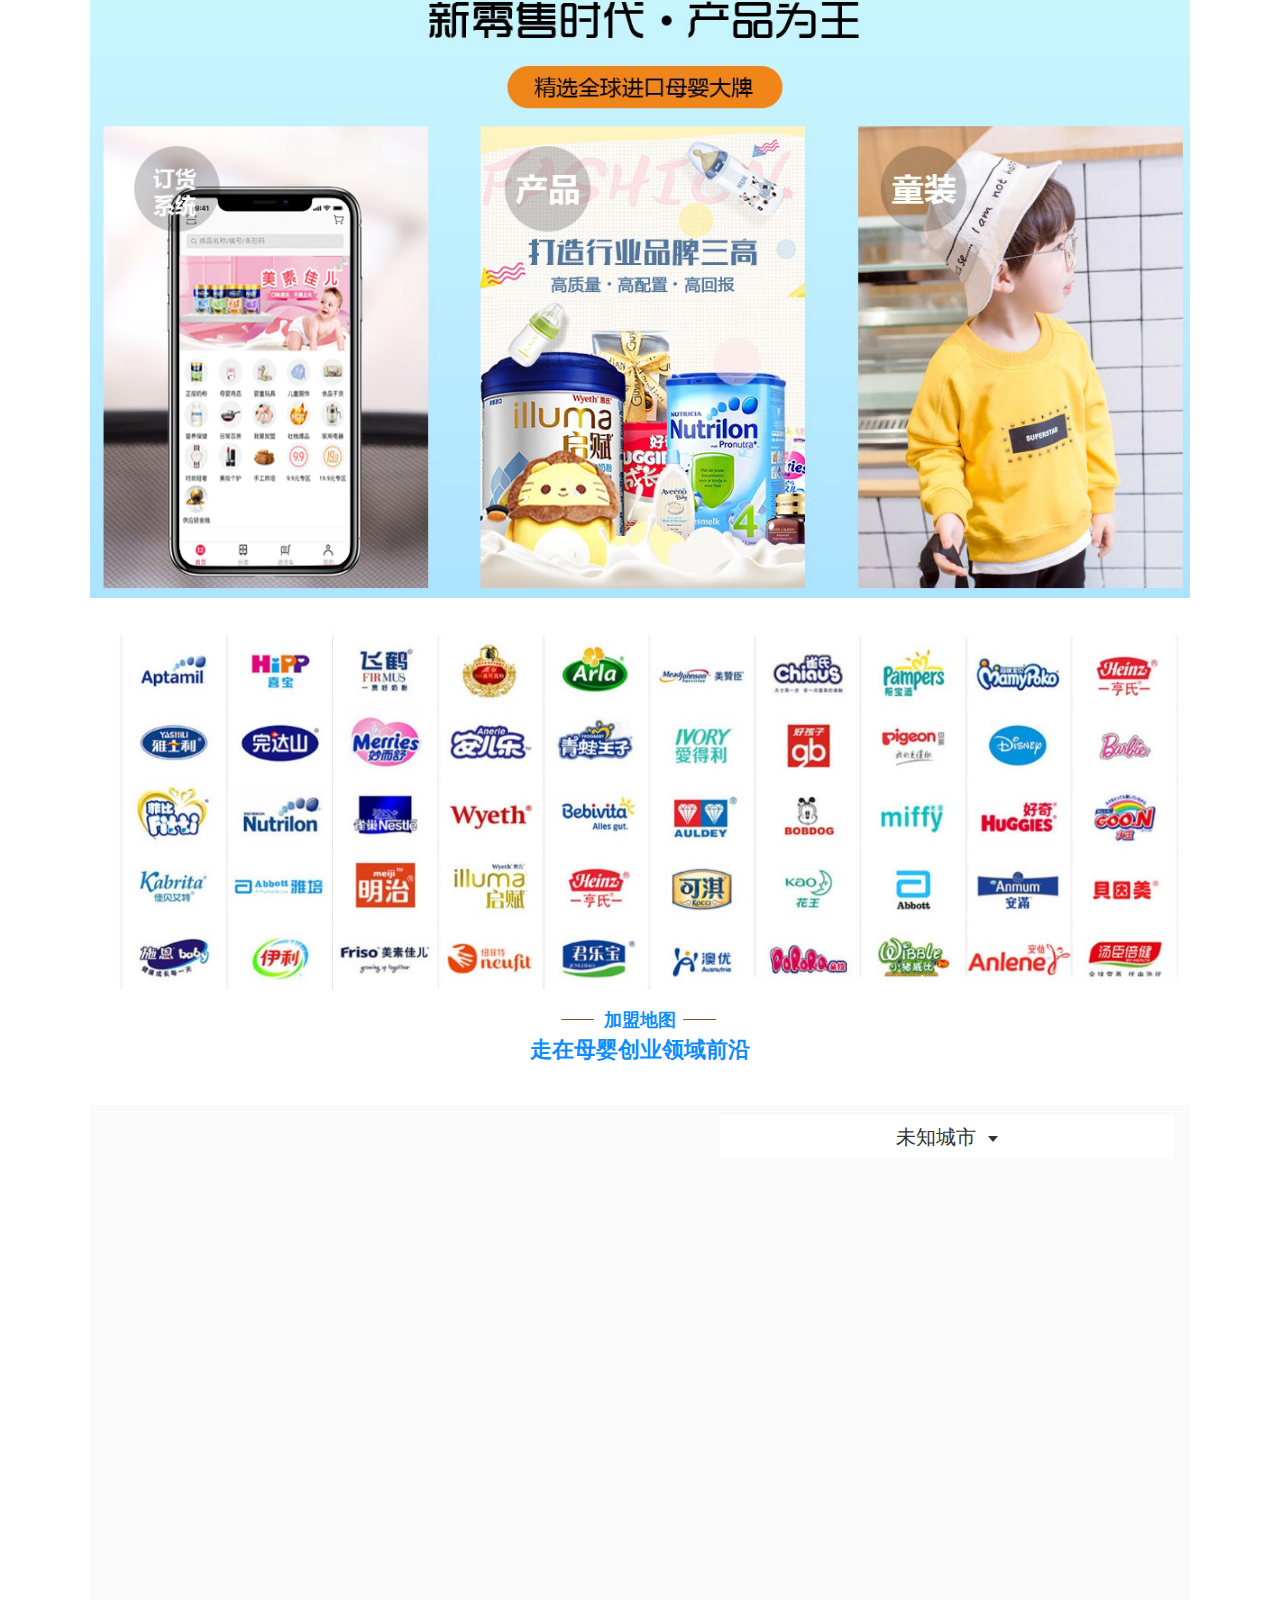
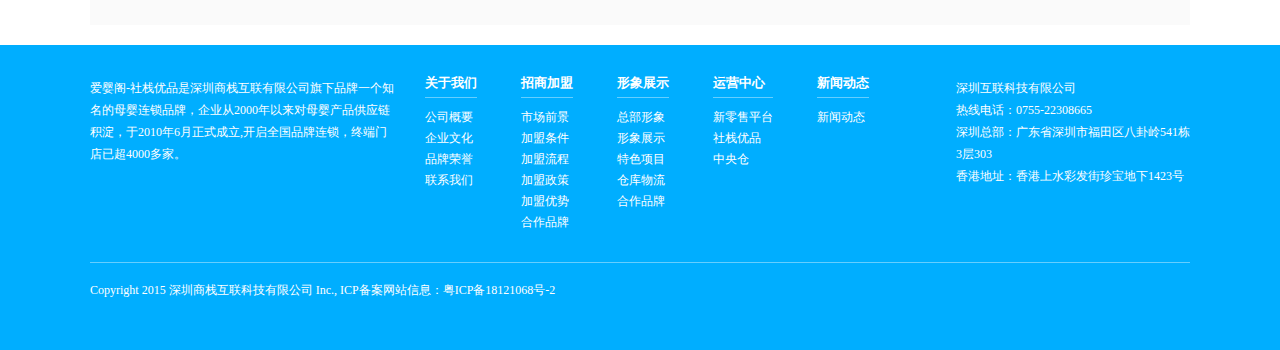
==== commit 3776d58f: "更新社栈优品官网" ====
--- a/page/index.html
+++ b/page/index.html
@@ -3,11 +3,12 @@
 
 	<head>
 		<meta charset="utf-8" />
-		<title></title>
+		<title>社栈优品-爱婴阁</title>
 		<link type="text/css" rel="stylesheet" href="../css/base.css" />
 		<link type="text/css" rel="stylesheet" href="../css/page.css" />
 		<link rel="stylesheet" href="../css/swiper.css" />
 		<link rel="stylesheet" href="../css/home.css" />
+		<link rel="shortcut icon" href="../images/common/bitbug_favicon.ico">
 		<script type="text/javascript" src="https://api.map.baidu.com/api?v=2.0&ak=A4749739227af1618f7b0d1b588c0e85&s=1"></script>
 	</head>
 
@@ -146,11 +147,11 @@
 			<div class=" swiper-container">
 				<div class=" swiper-wrapper">
 
-					<div class="swiper-slide" style="height:550px; background: url(&quot;../images/bannar1.jpg&quot;) center 0px no-repeat; ">
-
-					</div>
-
-					<div class="swiper-slide" style="height:550px;background: url(&quot;../images/bannar2.jpg&quot;) center 0px no-repeat;">
+					<div class="swiper-slide" style="height:550px; background: url(&quot;../images/bannar2.jpg&quot;) center 0px no-repeat; ">
+
+					</div>
+
+					<div class="swiper-slide" style="height:550px;background: url(&quot;../images/bannar1.jpg&quot;) center 0px no-repeat;">
 					</div>
 
 				</div>
@@ -254,42 +255,42 @@
 								<dl class="fl">
 									<a href="show.html?idx=1">
 										<dt><img src="../images/homead/news1.jpg" width="230" height="176"><img src="../images/common/jia.png" class="jia"></dt>
-										<dd>优家宝贝母婴加盟店（河南周口）成功签约</dd>
+										<dd>深圳省母婴加盟店成功开业</dd>
 									</a>
 								</dl>
 
 								<dl class="fl">
 									<a href="show.html?idx=1">
 										<dt><img src="../images/homead/new2.jpg" width="230" height="176"><img src="../images/common/jia.png" class="jia"></dt>
-										<dd>庆上海优家宝贝成长中心成功开业</dd>
+										<dd>北京省母婴母婴加盟店成功签约</dd>
 									</a>
 								</dl>
 
 								<dl class="fl">
 									<a href="show.html?idx=1">
 										<dt><img src="../images/homead/new3.jpg" width="230" height="176"><img src="../images/common/jia.png" class="jia"></dt>
-										<dd>庆陕西母婴店加盟店成功签约</dd>
+										<dd>上海省母婴加盟店成功签约</dd>
 									</a>
 								</dl>
 
 								<dl class="fl">
 									<a href="show.html?idx=1">
 										<dt><img src="../images/homead/new4.jpg" width="230" height="176"><img src="../images/common/jia.png" class="jia"></dt>
-										<dd>庆江苏母婴店加盟成功签约</dd>
+										<dd>广东省母婴加盟店成功开业</dd>
 									</a>
 								</dl>
 
 								<dl class="fl">
 									<a href="show.html?idx=1">
 										<dt><img src="../images/homead/new5.jpg" width="230" height="176"><img src="../images/common/jia.png" class="jia"></dt>
-										<dd>庆浙江绍兴母婴店加盟成功签约</dd>
+										<dd>湖南省母婴加盟店成功开业</dd>
 									</a>
 								</dl>
 
 								<dl class="fl">
 									<a href="show.html?idx=1">
 										<dt><img src="../images/homead/new6.jpg" width="230" height="176"><img src="../images/common/jia.png" class="jia"></dt>
-										<dd>庆江苏省母婴店加盟成功签约</dd>
+										<dd>江苏省母婴店加盟成功签约</dd>
 									</a>
 								</dl>
 
@@ -563,7 +564,7 @@
 					"traffic": "北京地铁14号线东风北桥站c2出口580米",
 					"tel": "186-6537-4998",
 					"work_time": "09: 00 - 18:00",
-					"imgs": ["http:\/\/www.tmsgschool.com\/upload\/img\/201807031200258642.jpg", "http:\/\/www.tmsgschool.com\/upload\/img\/201807031159481987.jpg", "http:\/\/www.tmsgschool.com\/upload\/img\/201808271738005948.jpg", "http:\/\/www.tmsgschool.com\/upload\/img\/201808271737592012.jpg", "http:\/\/www.tmsgschool.com\/upload\/img\/201808271737582302.jpg", "http:\/\/www.tmsgschool.com\/upload\/img\/20180827173757993.jpg", "http:\/\/www.tmsgschool.com\/upload\/img\/201808271737559944.jpg", "http:\/\/www.tmsgschool.com\/upload\/img\/201808271737548641.jpg", "http:\/\/www.tmsgschool.com\/upload\/img\/201808271737526083.jpg", "http:\/\/www.tmsgschool.com\/upload\/img\/201808271737508559.jpg", "http:\/\/www.tmsgschool.com\/upload\/img\/201808271737504947.jpg", "http:\/\/www.tmsgschool.com\/upload\/img\/201808271737488013.jpg", "http:\/\/www.tmsgschool.com\/upload\/img\/20180827173747318.jpg", "http:\/\/www.tmsgschool.com\/upload\/img\/201808271737459162.jpg", "http:\/\/www.tmsgschool.com\/upload\/img\/201808271737447770.jpg", "http:\/\/www.tmsgschool.com\/upload\/img\/201808271737436314.jpg"]
+					"imgs": ["../images/homead/map6.png", "http:\/\/www.tmsgschool.com\/upload\/img\/201807031159481987.jpg", "http:\/\/www.tmsgschool.com\/upload\/img\/201808271738005948.jpg", "http:\/\/www.tmsgschool.com\/upload\/img\/201808271737592012.jpg", "http:\/\/www.tmsgschool.com\/upload\/img\/201808271737582302.jpg", "http:\/\/www.tmsgschool.com\/upload\/img\/20180827173757993.jpg", "http:\/\/www.tmsgschool.com\/upload\/img\/201808271737559944.jpg", "http:\/\/www.tmsgschool.com\/upload\/img\/201808271737548641.jpg", "http:\/\/www.tmsgschool.com\/upload\/img\/201808271737526083.jpg", "http:\/\/www.tmsgschool.com\/upload\/img\/201808271737508559.jpg", "http:\/\/www.tmsgschool.com\/upload\/img\/201808271737504947.jpg", "http:\/\/www.tmsgschool.com\/upload\/img\/201808271737488013.jpg", "http:\/\/www.tmsgschool.com\/upload\/img\/20180827173747318.jpg", "http:\/\/www.tmsgschool.com\/upload\/img\/201808271737459162.jpg", "http:\/\/www.tmsgschool.com\/upload\/img\/201808271737447770.jpg", "http:\/\/www.tmsgschool.com\/upload\/img\/201808271737436314.jpg"]
 				}, {
 					"city": "上海市",
 					"name": "上海地址",
@@ -576,7 +577,7 @@
 					"traffic": "地铁3号线延安西路下车（2号出口）延安西路和定西路交叉口",
 					"tel": "186-6537-4998",
 					"work_time": "09: 00 - 18:00",
-					"imgs": ["http:\/\/www.tmsgschool.com\/upload\/img\/201807031157572739.jpg", "http:\/\/www.tmsgschool.com\/upload\/img\/201807031159481987.jpg", "http:\/\/www.tmsgschool.com\/upload\/img\/201807031200258642.jpg", "http:\/\/www.tmsgschool.com\/upload\/img\/201808271759427177.jpg", "http:\/\/www.tmsgschool.com\/upload\/img\/201808271759419582.jpg", "http:\/\/www.tmsgschool.com\/upload\/img\/20180827175939217.jpg", "http:\/\/www.tmsgschool.com\/upload\/img\/20180827175938139.jpg", "http:\/\/www.tmsgschool.com\/upload\/img\/201808271759375657.jpg", "http:\/\/www.tmsgschool.com\/upload\/img\/201808271759358845.jpg", "http:\/\/www.tmsgschool.com\/upload\/img\/20180827175934302.jpg", "http:\/\/www.tmsgschool.com\/upload\/img\/201808271759333407.jpg", "http:\/\/www.tmsgschool.com\/upload\/img\/201808271759316606.jpg", "http:\/\/www.tmsgschool.com\/upload\/img\/201808271759297126.jpg", "http:\/\/www.tmsgschool.com\/upload\/img\/201808271759283620.jpg", "http:\/\/www.tmsgschool.com\/upload\/img\/201808271759278871.jpg"]
+					"imgs": ["../images/homead/map6.png", "http:\/\/www.tmsgschool.com\/upload\/img\/201807031159481987.jpg", "http:\/\/www.tmsgschool.com\/upload\/img\/201807031200258642.jpg", "http:\/\/www.tmsgschool.com\/upload\/img\/201808271759427177.jpg", "http:\/\/www.tmsgschool.com\/upload\/img\/201808271759419582.jpg", "http:\/\/www.tmsgschool.com\/upload\/img\/20180827175939217.jpg", "http:\/\/www.tmsgschool.com\/upload\/img\/20180827175938139.jpg", "http:\/\/www.tmsgschool.com\/upload\/img\/201808271759375657.jpg", "http:\/\/www.tmsgschool.com\/upload\/img\/201808271759358845.jpg", "http:\/\/www.tmsgschool.com\/upload\/img\/20180827175934302.jpg", "http:\/\/www.tmsgschool.com\/upload\/img\/201808271759333407.jpg", "http:\/\/www.tmsgschool.com\/upload\/img\/201808271759316606.jpg", "http:\/\/www.tmsgschool.com\/upload\/img\/201808271759297126.jpg", "http:\/\/www.tmsgschool.com\/upload\/img\/201808271759283620.jpg", "http:\/\/www.tmsgschool.com\/upload\/img\/201808271759278871.jpg"]
 				}];
 				var mapOpera = {
 					map: null,
